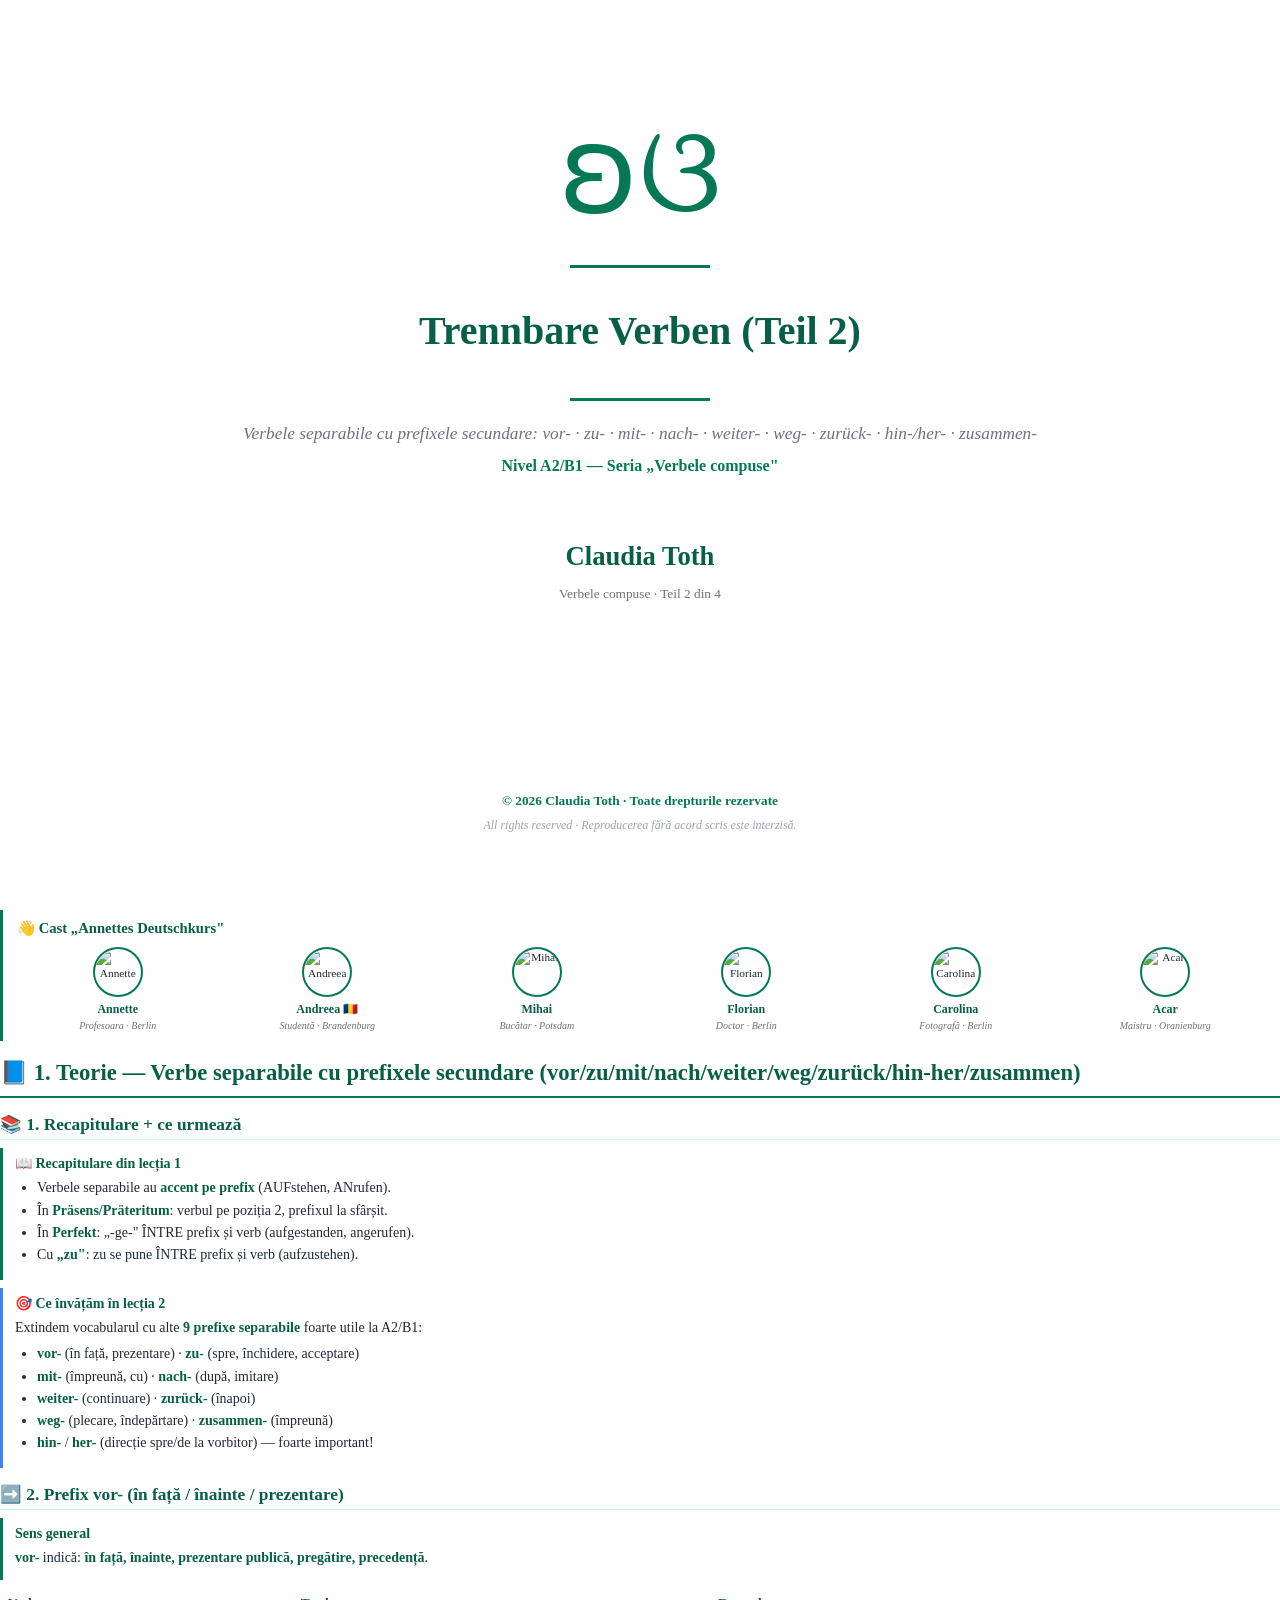
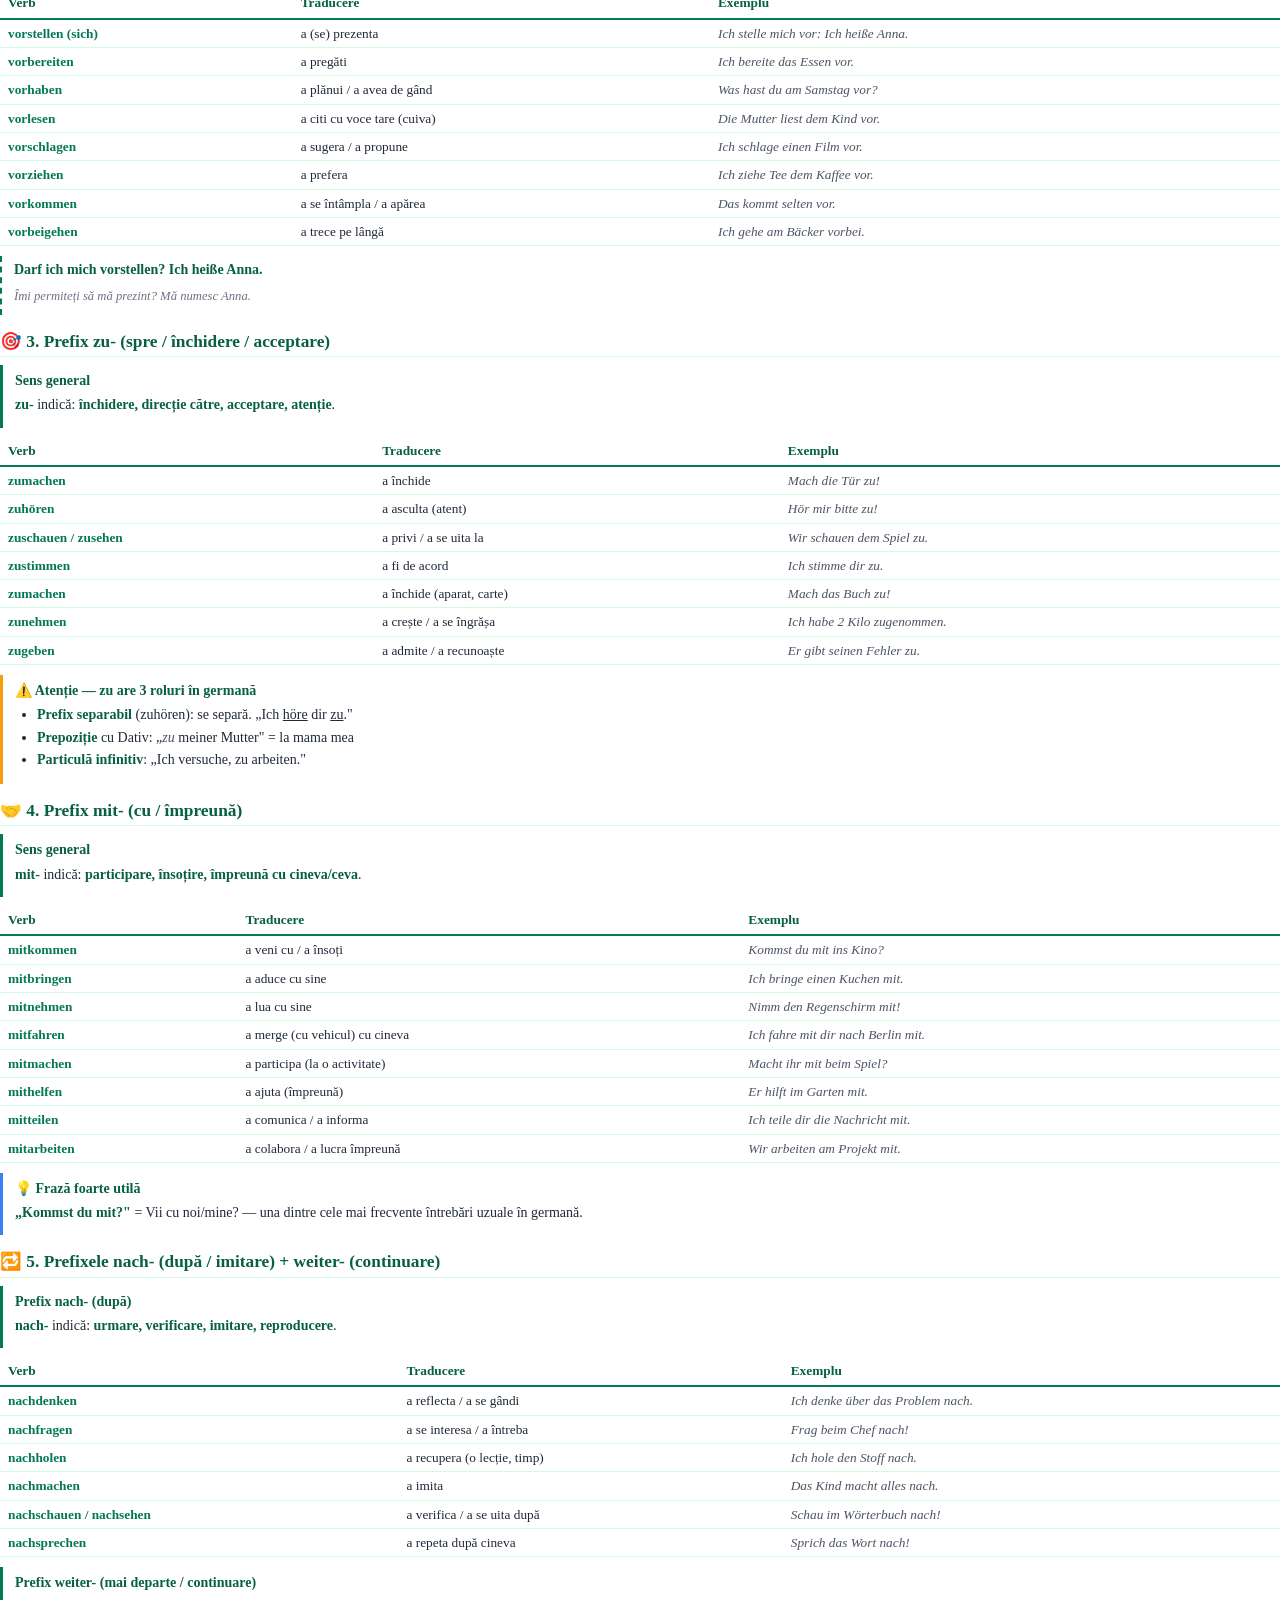
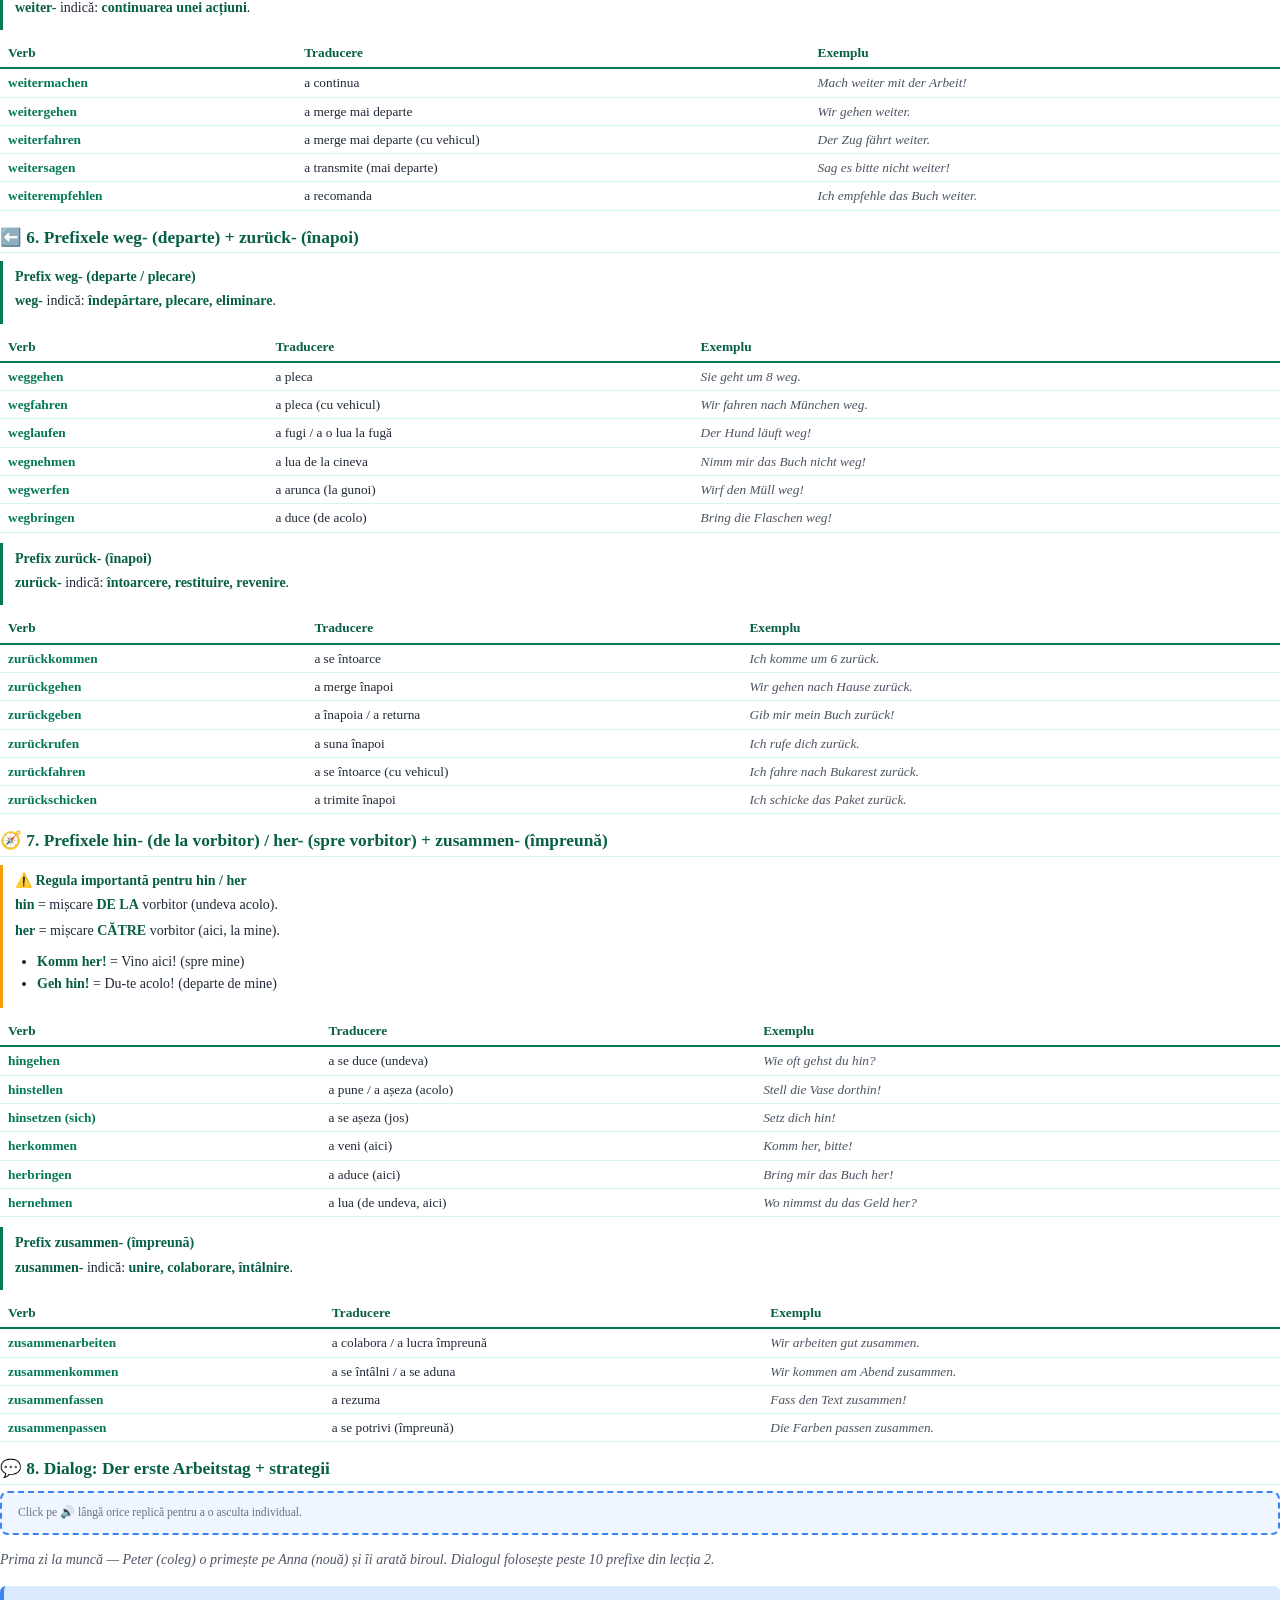
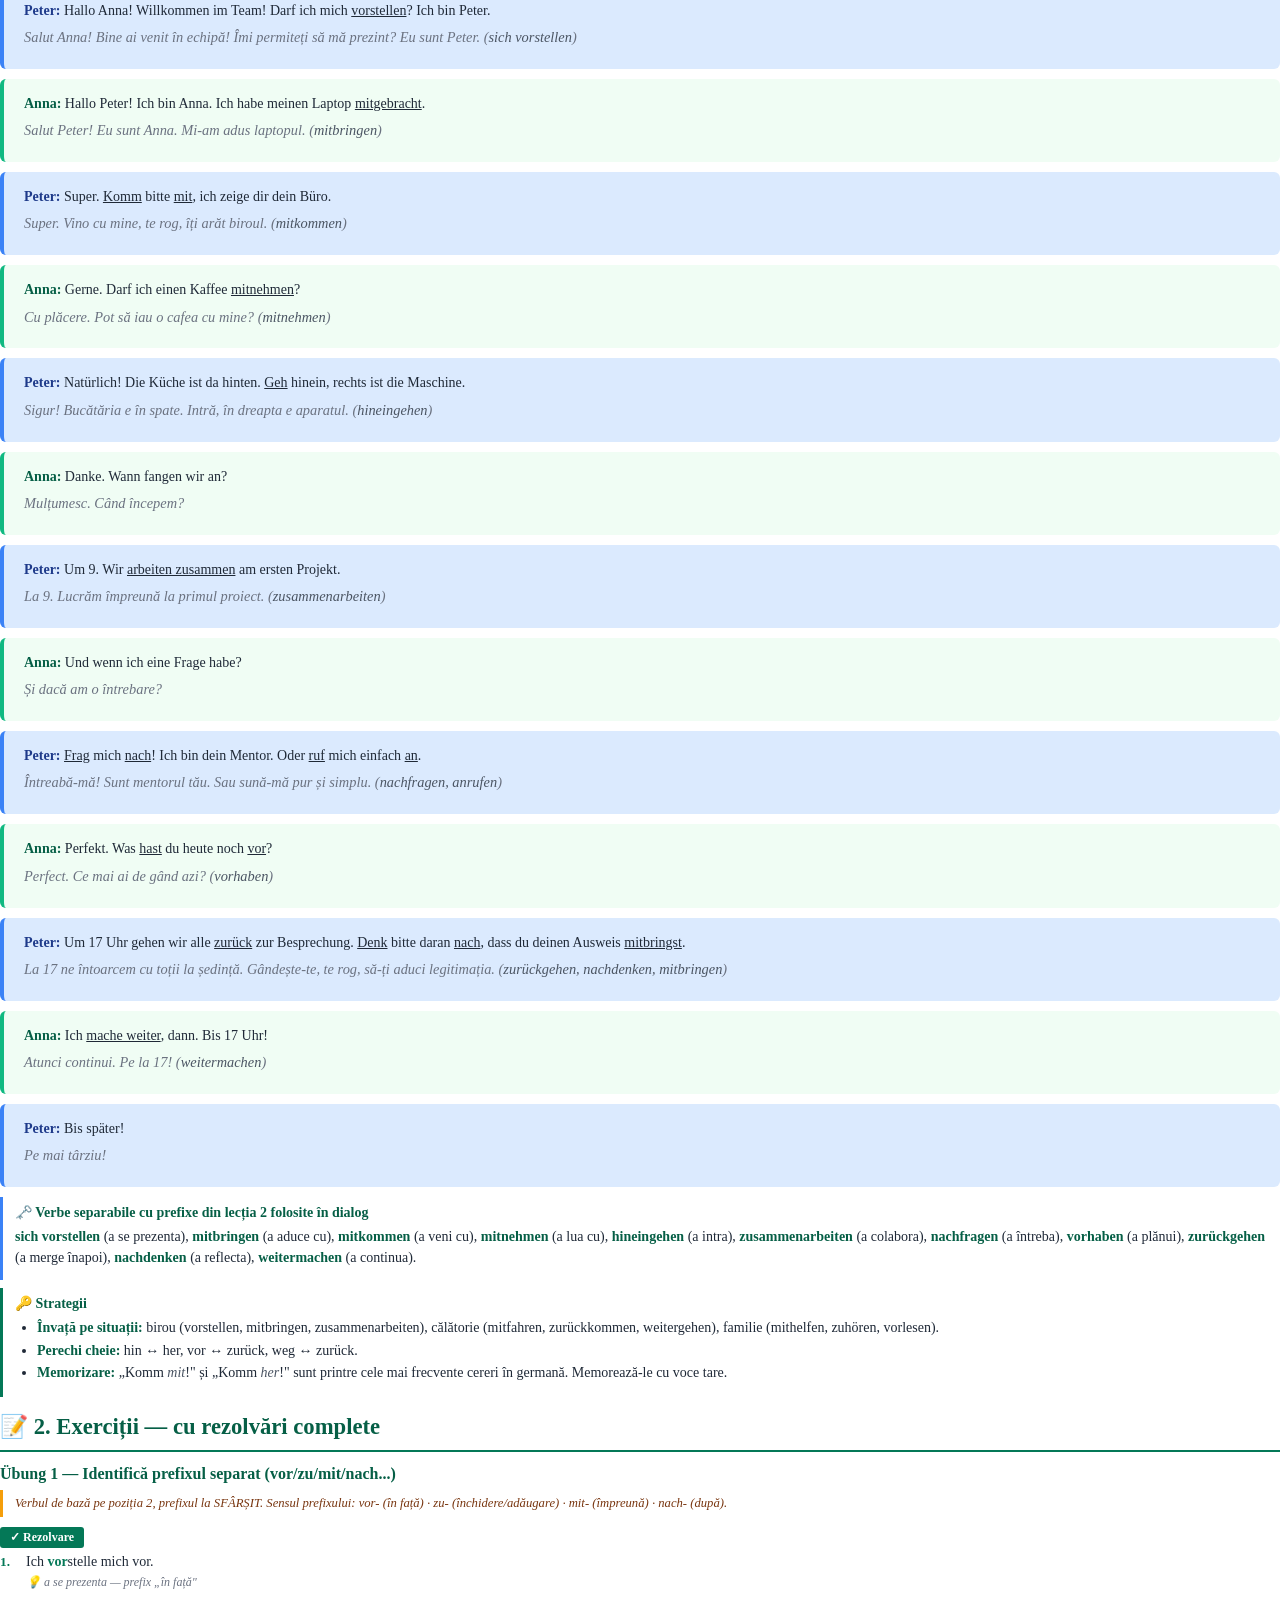
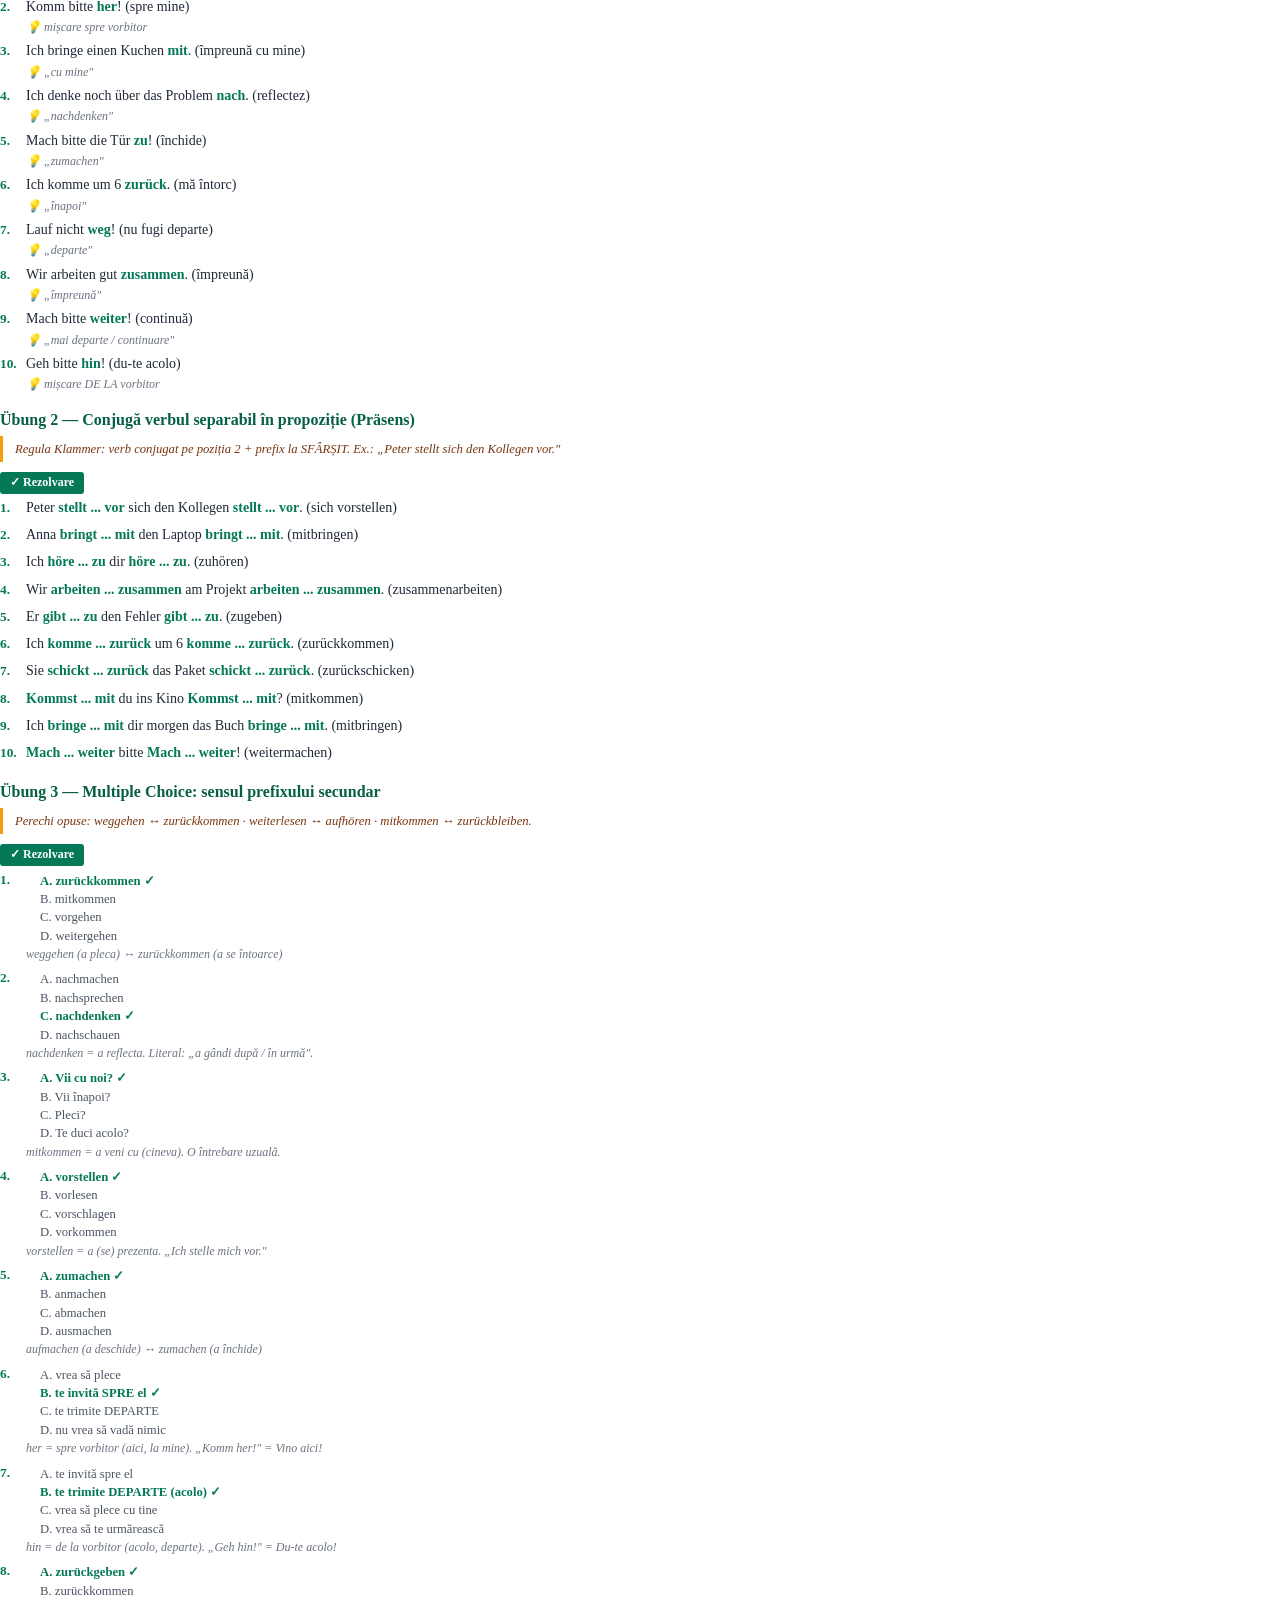
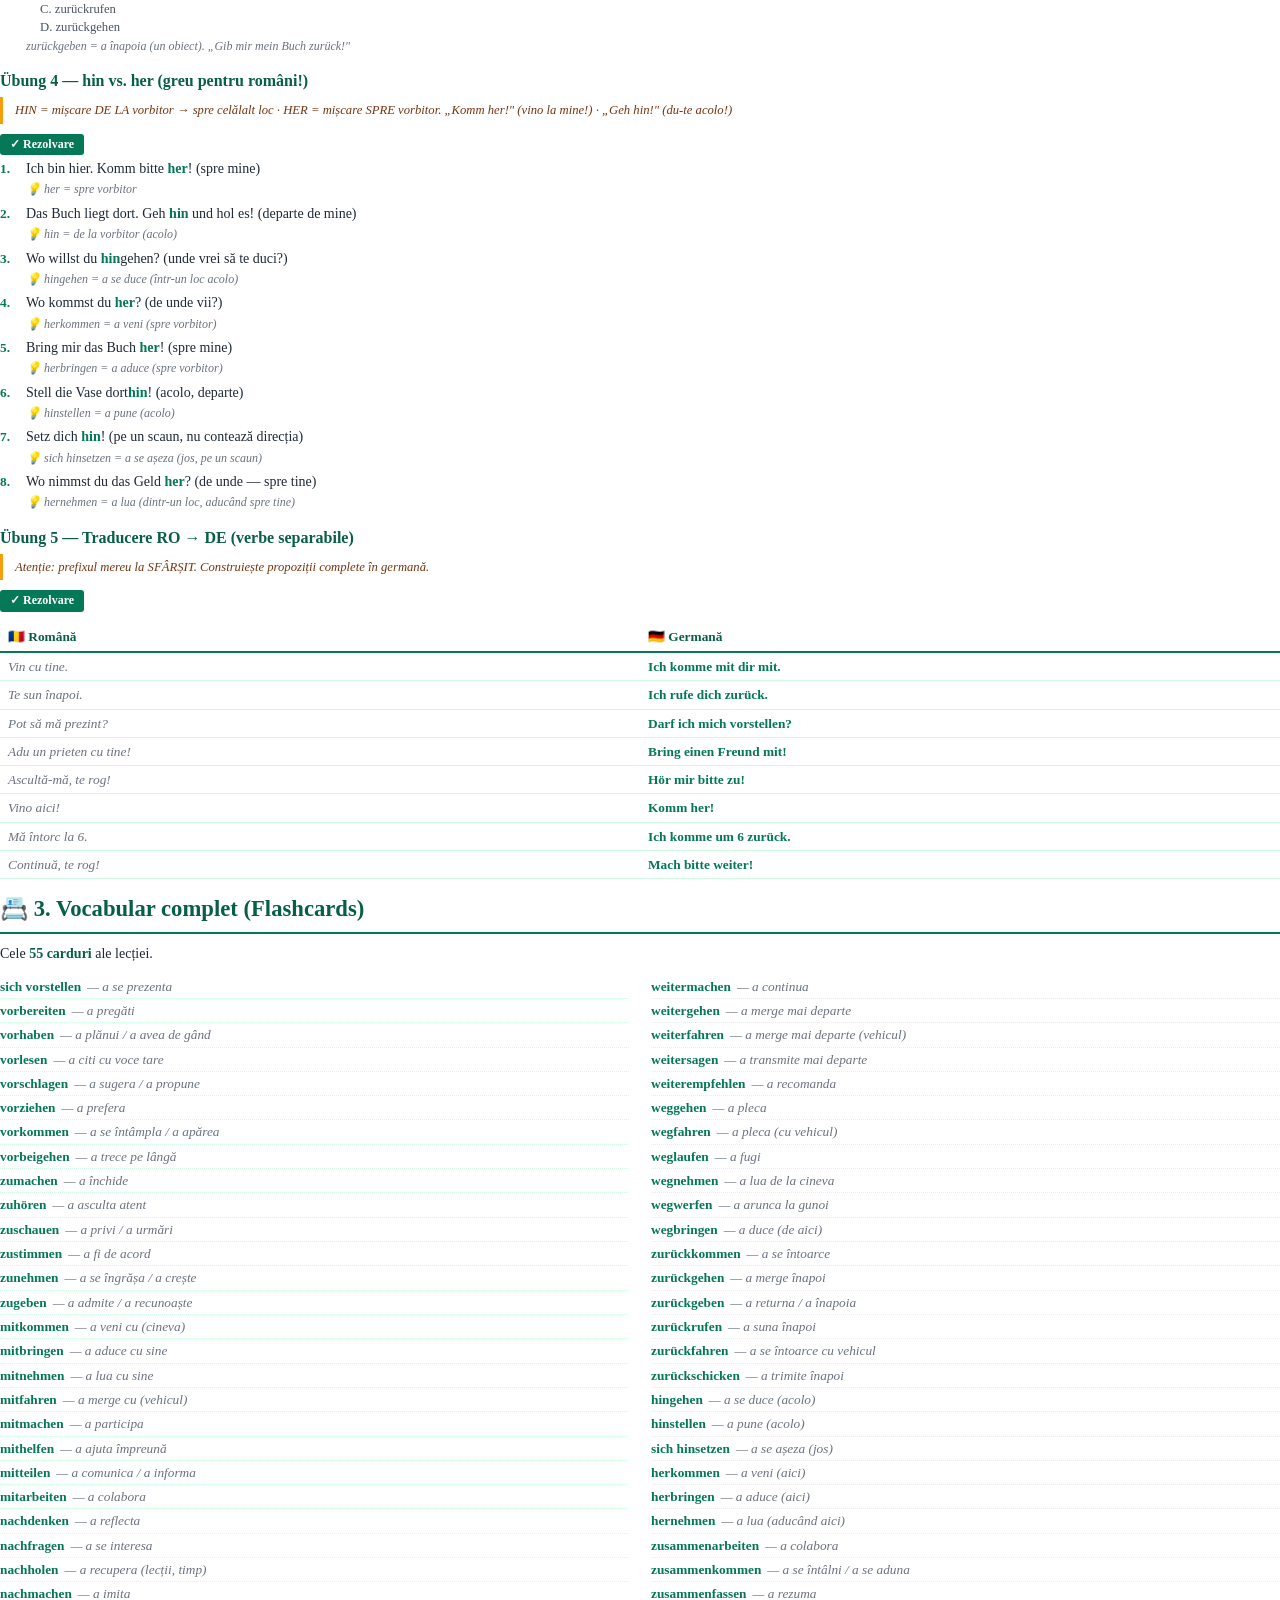
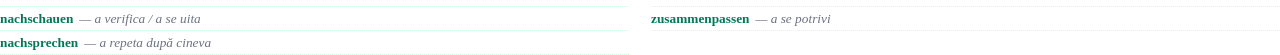
==== pdf.html @ cc24423f "PDF brandat: trennbare-verben-2 (A2/B1 — vor/zu/mit/nach/weiter/weg/zurück/hin-her/zusammen). 13 pag" ====
<!DOCTYPE html>
<html lang="ro">
<head>
    <meta charset="UTF-8">
    <meta name="robots" content="noindex, nofollow">
    <title>Trennbare Verben (Teil 2) · Claudia Toth · A2/B1 · Teil 2</title>
    <style>
        @page { size: A4; margin: 22mm 18mm 22mm 18mm;
            @bottom-center { content: "ʚଓ Claudia Toth · Trennbare Verben (Teil 2) · Verbele compuse · Teil 2 din 4 · © 2026 — Toate drepturile rezervate · pag. " counter(page) " / " counter(pages); font-size: 8.5pt; color: #047857; font-family: 'Georgia', 'Times New Roman', serif; }
        }
        @page :first { margin: 0; @bottom-center { content: ""; } }
        * { box-sizing: border-box; margin: 0; padding: 0; }
        body { font-family: 'Georgia', 'Times New Roman', serif; color: #1f2937; line-height: 1.45; font-size: 10.5pt; -webkit-print-color-adjust: exact; print-color-adjust: exact; }
        .cover { width: 100%; min-height: 100vh; padding: 80px 60px 60px; text-align: center; display: flex; flex-direction: column; align-items: center; justify-content: flex-start; page-break-after: always; }
        .cover-symbol { font-size: 90pt; color: #047857; line-height: 1; margin: 30px 0 15px; font-family: 'Segoe UI Emoji', 'Segoe UI', sans-serif; }
        .cover-divider { width: 140px; height: 3px; background: #047857; margin: 20px 0; border: none; }
        .cover-title { font-size: 30pt; color: #065f46; font-weight: bold; margin: 14px 0 18px; font-family: 'Georgia', serif; }
        .cover-subtitle { font-size: 13pt; color: #6b7280; font-style: italic; margin-bottom: 8px; }
        .cover-level { font-size: 12pt; color: #047857; font-weight: bold; margin-bottom: 60px; }
        .cover-author { font-size: 20pt; color: #065f46; font-weight: bold; margin-bottom: 8px; }
        .cover-series { font-size: 10pt; color: #6b7280; margin-bottom: 80px; }
        .cover-copyright { margin-top: auto; font-size: 10pt; color: #047857; font-weight: 600; }
        .cover-notice { font-size: 9pt; color: #9ca3af; font-style: italic; margin-top: 6px; }
        .content { padding: 0; }
        h1.chapter { color: #065f46; padding: 0 0 6px 0; font-size: 17pt; margin: 14px 0 10px; border-bottom: 2px solid #047857; font-family: 'Georgia', serif; page-break-after: avoid; }
        h2.sub-chapter { color: #065f46; font-size: 13pt; margin: 14px 0 6px; padding-bottom: 2px; border-bottom: 1px solid #d1fae5; font-family: 'Georgia', serif; page-break-after: avoid; }
        p { margin-bottom: 6px; }
        strong { color: #065f46; }
        em { color: #4b5563; font-style: italic; }
        ul, ol { margin: 4px 0 8px 22px; }
        li { margin-bottom: 2px; }
        .theory-box { background: transparent; border-left: 3px solid #047857; padding: 6px 12px; margin: 8px 0; page-break-inside: avoid; }
        .theory-box h4 { color: #065f46; font-size: 10.5pt; margin-bottom: 4px; }
        .info-box { border-left-color: #3b82f6; }
        .warn-box { border-left-color: #f59e0b; }
        .example-box { border-left: 2px dashed #047857; padding: 4px 12px; margin: 4px 0; page-break-inside: avoid; }
        .example-box .de { color: #065f46; font-weight: 600; }
        .example-box .ro { color: #6b7280; font-style: italic; font-size: 9.5pt; margin-top: 1px; }
        table { width: 100%; border-collapse: collapse; margin: 6px 0 10px; font-size: 10pt; page-break-inside: avoid; }
        table thead { background: transparent; }
        table th { padding: 5px 8px; text-align: left; font-weight: bold; color: #065f46; border-bottom: 2px solid #047857; }
        table td { padding: 4px 8px; border-bottom: 1px solid #d1fae5; vertical-align: top; }
        td.verb { color: #047857; font-weight: bold; }
        td.ro-text { color: #6b7280; font-style: italic; }
        .ro-translation { display: block; color: #6b7280; font-style: italic; font-size: 9pt; margin-top: 1px; }
        .andreea-note { border-left: 3px solid #f59e0b; padding: 6px 12px; margin: 8px 0; page-break-inside: avoid; font-style: italic; color: #78350f; display: flex; gap: 10px; align-items: flex-start; }
        .andreea-note .speaker { font-weight: bold; font-style: normal; color: #065f46; margin-bottom: 2px; }
        .andreea-note-avatar { width: 32px; height: 32px; border-radius: 50%; object-fit: cover; flex-shrink: 0; border: 1.5px solid #f59e0b; }
        .andreea-note-content { display: block; flex: 1; }
        .dialog-avatar { width: 28px; height: 28px; border-radius: 50%; object-fit: cover; border: 1.5px solid #047857; vertical-align: middle; margin-right: 6px; }
        .cast-banner { border-left: 3px solid #047857; padding: 8px 14px; margin: 10px 0 16px; page-break-inside: avoid; }
        .cast-banner h4 { color: #065f46; font-size: 11pt; margin-bottom: 8px; }
        .cast-grid { display: grid; grid-template-columns: repeat(6, 1fr); gap: 8px; }
        .cast-card { text-align: center; font-size: 8.5pt; page-break-inside: avoid; }
        .cast-card img { width: 50px; height: 50px; border-radius: 50%; object-fit: cover; display: block; margin: 0 auto 4px; border: 2px solid #047857; }
        .cast-card .name { color: #065f46; font-weight: bold; font-size: 9pt; display: block; }
        .cast-card .detail { color: #6b7280; font-style: italic; font-size: 7.5pt; display: block; }
        .ex-block { margin-bottom: 14px; page-break-inside: avoid; }
        .ex-block h3 { color: #065f46; font-size: 12pt; margin-bottom: 5px; }
        .ex-block .instruction { border-left: 3px solid #f59e0b; padding: 4px 12px; margin-bottom: 6px; font-size: 9.5pt; color: #78350f; font-style: italic; }
        .rezolvare-banner { display: inline-block; background: #047857; color: white; padding: 2px 10px; border-radius: 3px; font-size: 9pt; font-weight: bold; margin: 4px 0; -webkit-print-color-adjust: exact; print-color-adjust: exact; }
        .ex-item { display: flex; gap: 8px; margin-bottom: 5px; align-items: flex-start; }
        .ex-num { color: #047857; font-weight: bold; font-size: 10pt; flex-shrink: 0; min-width: 18px; }
        .ex-num::after { content: "."; }
        .ex-body { flex: 1; }
        .ex-q { margin-bottom: 2px; }
        .ex-a { color: #047857; font-weight: bold; font-size: 10pt; margin-top: 2px; }
        .ex-a::before { content: "✓ Rezolvare: "; color: #065f46; }
        .ex-explanation { color: #6b7280; font-size: 9pt; font-style: italic; margin-top: 1px; }
        .options { margin-left: 14px; color: #4b5563; font-size: 9.5pt; }
        .options .right { color: #047857; font-weight: bold; }
        .flashcards-grid { columns: 2; column-gap: 22px; margin-top: 8px; }
        .fc-row { break-inside: avoid; padding: 2px 0; border-bottom: 1px dotted #d1fae5; font-size: 10pt; }
        .fc-row .de { color: #047857; font-weight: bold; }
        .fc-row .ro { color: #6b7280; font-style: italic; margin-left: 6px; }
        .verb-card { border-top: 2px solid #047857; padding: 10px 0 8px 0; margin-bottom: 12px; page-break-inside: avoid; }
        .verb-card .vh { display: flex; align-items: baseline; flex-wrap: wrap; gap: 6px; margin-bottom: 6px; }
        .verb-card .vh .name { font-size: 13pt; color: #065f46; font-weight: bold; }
        .verb-card .vh .ro { color: #6b7280; font-style: italic; font-size: 11pt; }
        .verb-card .vh .badge { display: inline-block; padding: 1px 7px; border-radius: 3px; font-size: 8.5pt; color: white; font-weight: bold; -webkit-print-color-adjust: exact; print-color-adjust: exact; }
        .verb-card .vh .badge.strong { background: #dc2626; }
        .verb-card .vh .badge.weak { background: #047857; }
        .verb-card .vh .badge.aux { background: #7c3aed; }
        .verb-card .vh .badge.sein { background: #2563eb; }
        .verb-card .vh .badge.haben { background: #047857; }
        .verb-card h5 { color: #065f46; margin: 6px 0 2px; font-size: 10.5pt; }
        .verb-card .perfekt-box { border-left: 3px solid #047857; padding: 4px 10px; margin-top: 2px; font-size: 10pt; }
        .verb-card .perfekt-box .de { color: #065f46; font-weight: 600; }
        .verb-card .perfekt-box .ro { color: #6b7280; font-style: italic; font-size: 9.5pt; }
        .verb-card .note { font-size: 9.5pt; color: #4b5563; padding: 4px 10px; border-left: 3px solid #f59e0b; margin-top: 6px; font-style: italic; }
        .new-section { page-break-before: always; }
    </style>
</head>
<body>

<div class="cover">
    <div class="cover-symbol">ʚଓ</div>
    <hr class="cover-divider">
    <h1 class="cover-title">Trennbare Verben (Teil 2)</h1>
    <hr class="cover-divider">
    <p class="cover-subtitle">Verbele separabile cu prefixele secundare: vor- · zu- · mit- · nach- · weiter- · weg- · zurück- · hin-/her- · zusammen-</p>
    <p class="cover-level">Nivel A2/B1 — Seria „Verbele compuse"</p>
    <p class="cover-author">Claudia Toth</p>
    <p class="cover-series">Verbele compuse · Teil 2 din 4</p>
    <div class="cover-copyright">© 2026 Claudia Toth · Toate drepturile rezervate</div>
    <p class="cover-notice">All rights reserved · Reproducerea fără acord scris este interzisă.</p>
</div>

<div id="pdf-content"></div>

<script src="theory.js"></script>
<script src="exercises.js"></script>
<script src="flashcards.js"></script>
<script src="pdf-builder.js"></script>

</body>
</html>
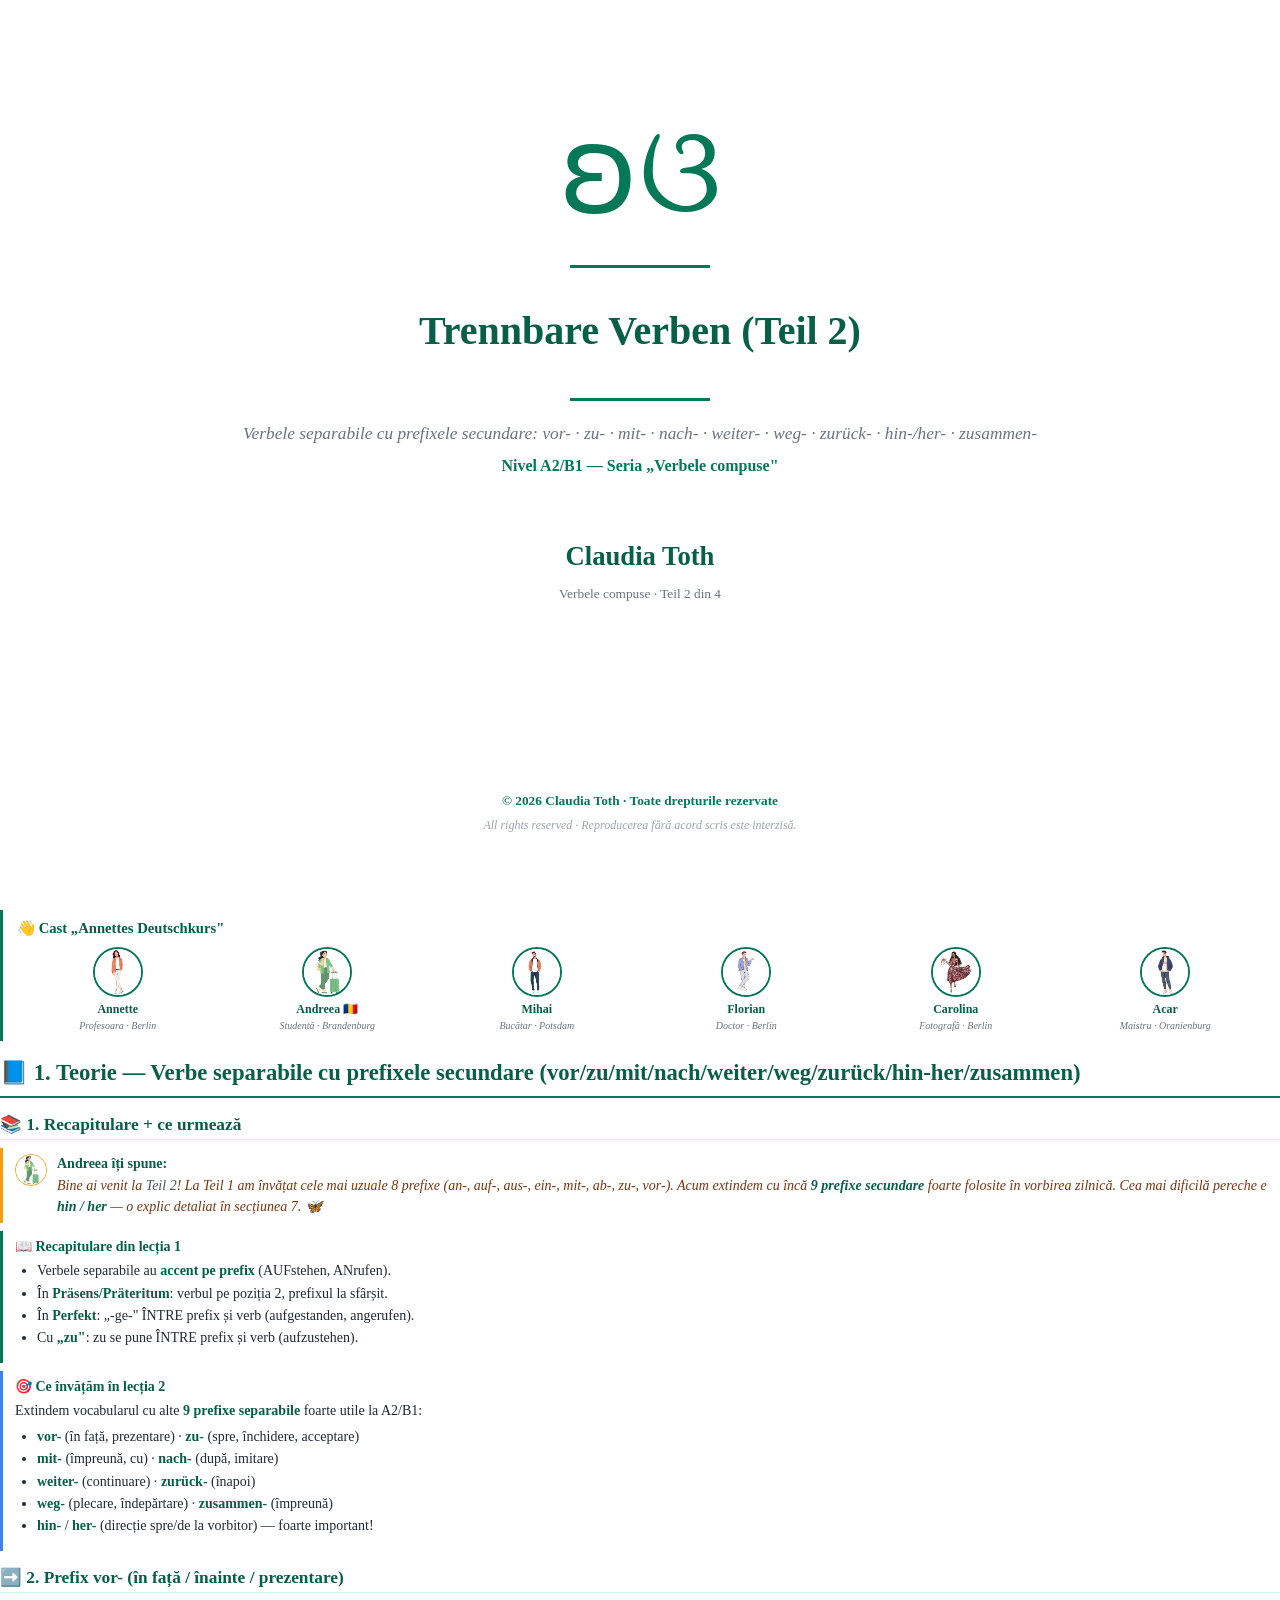
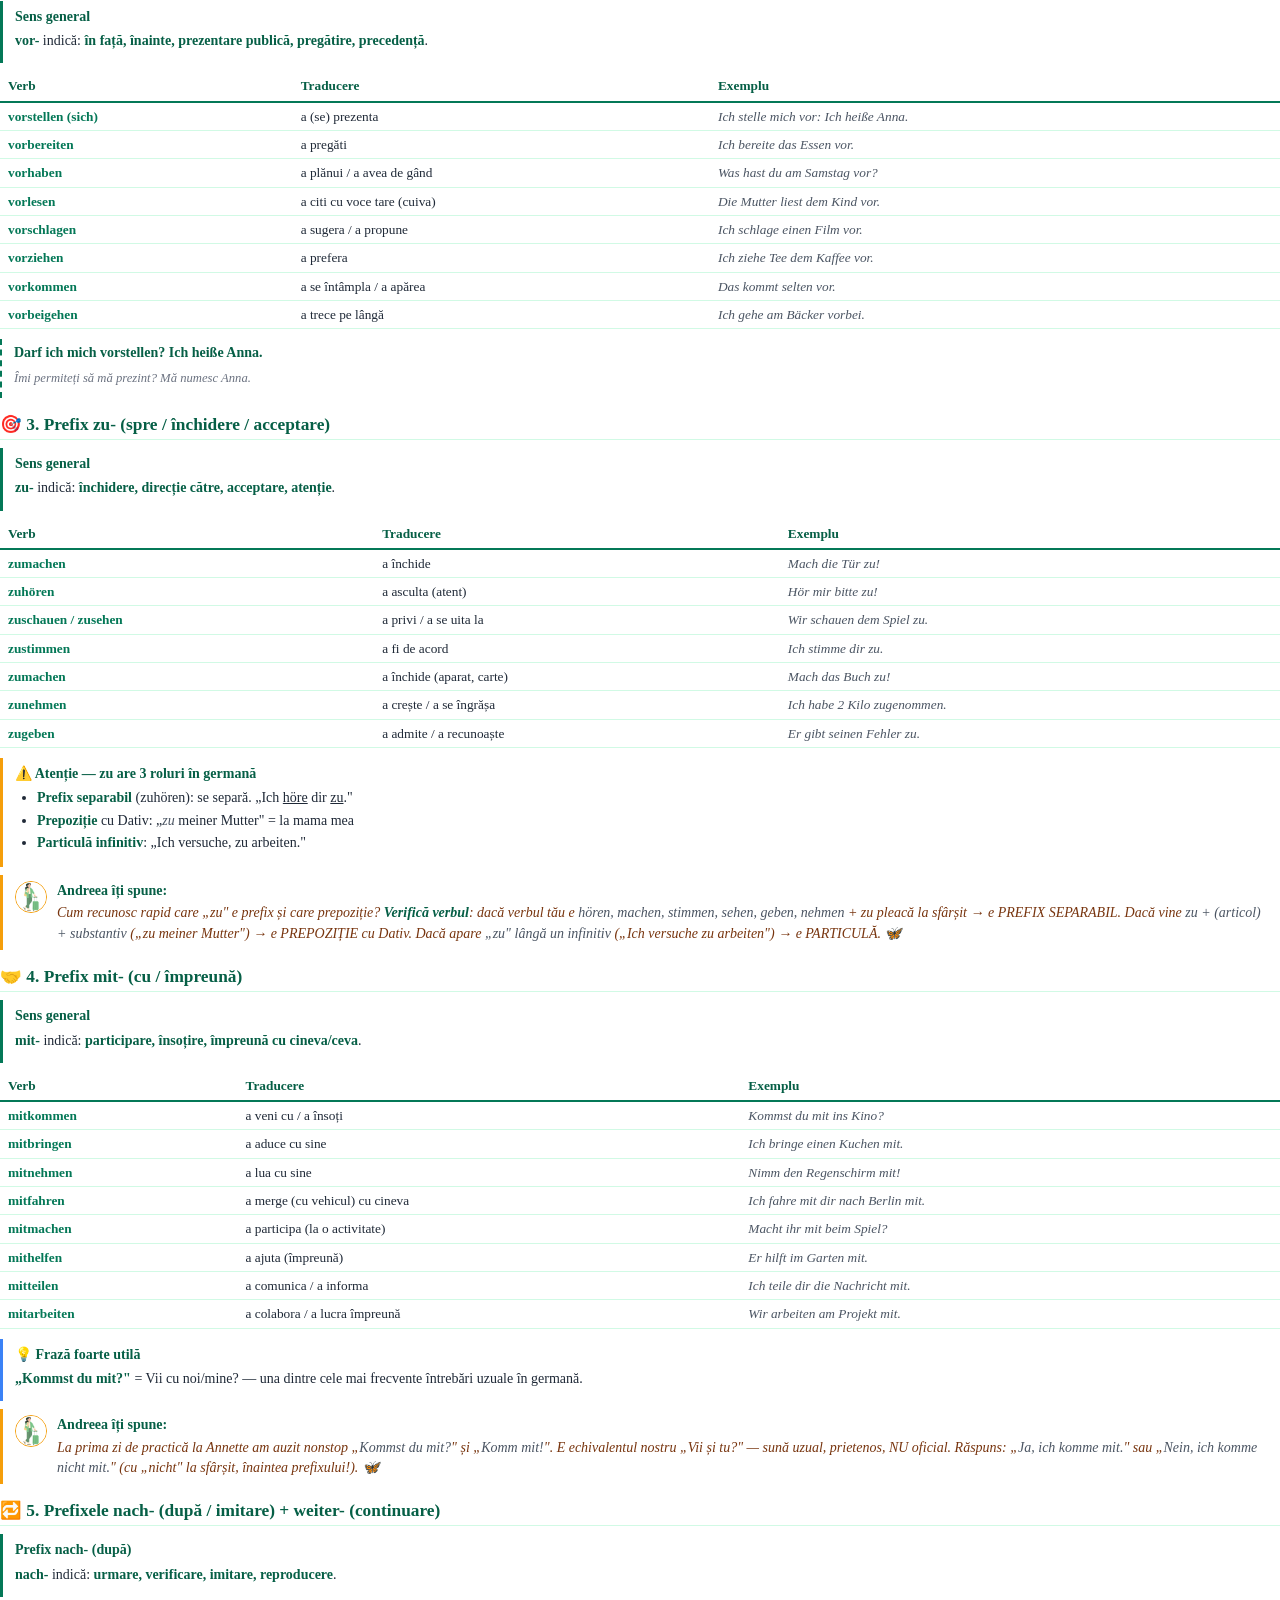
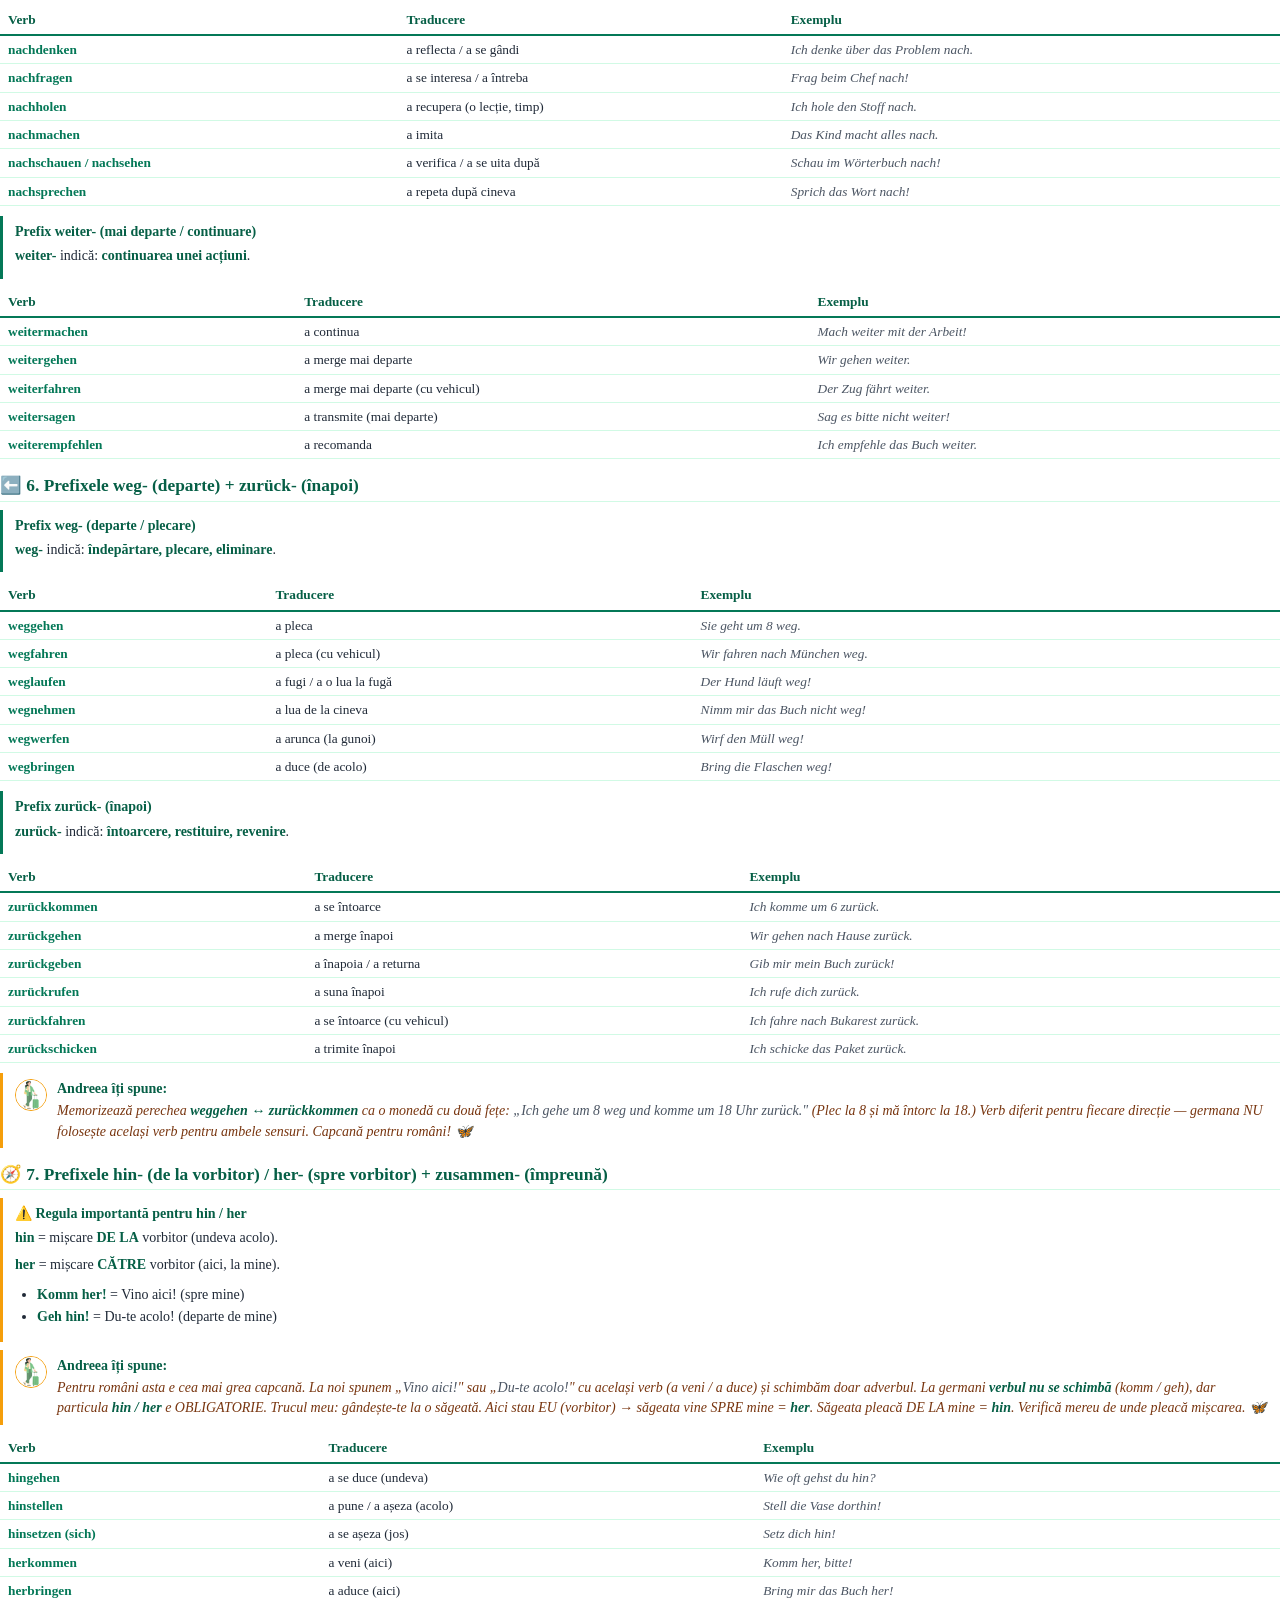
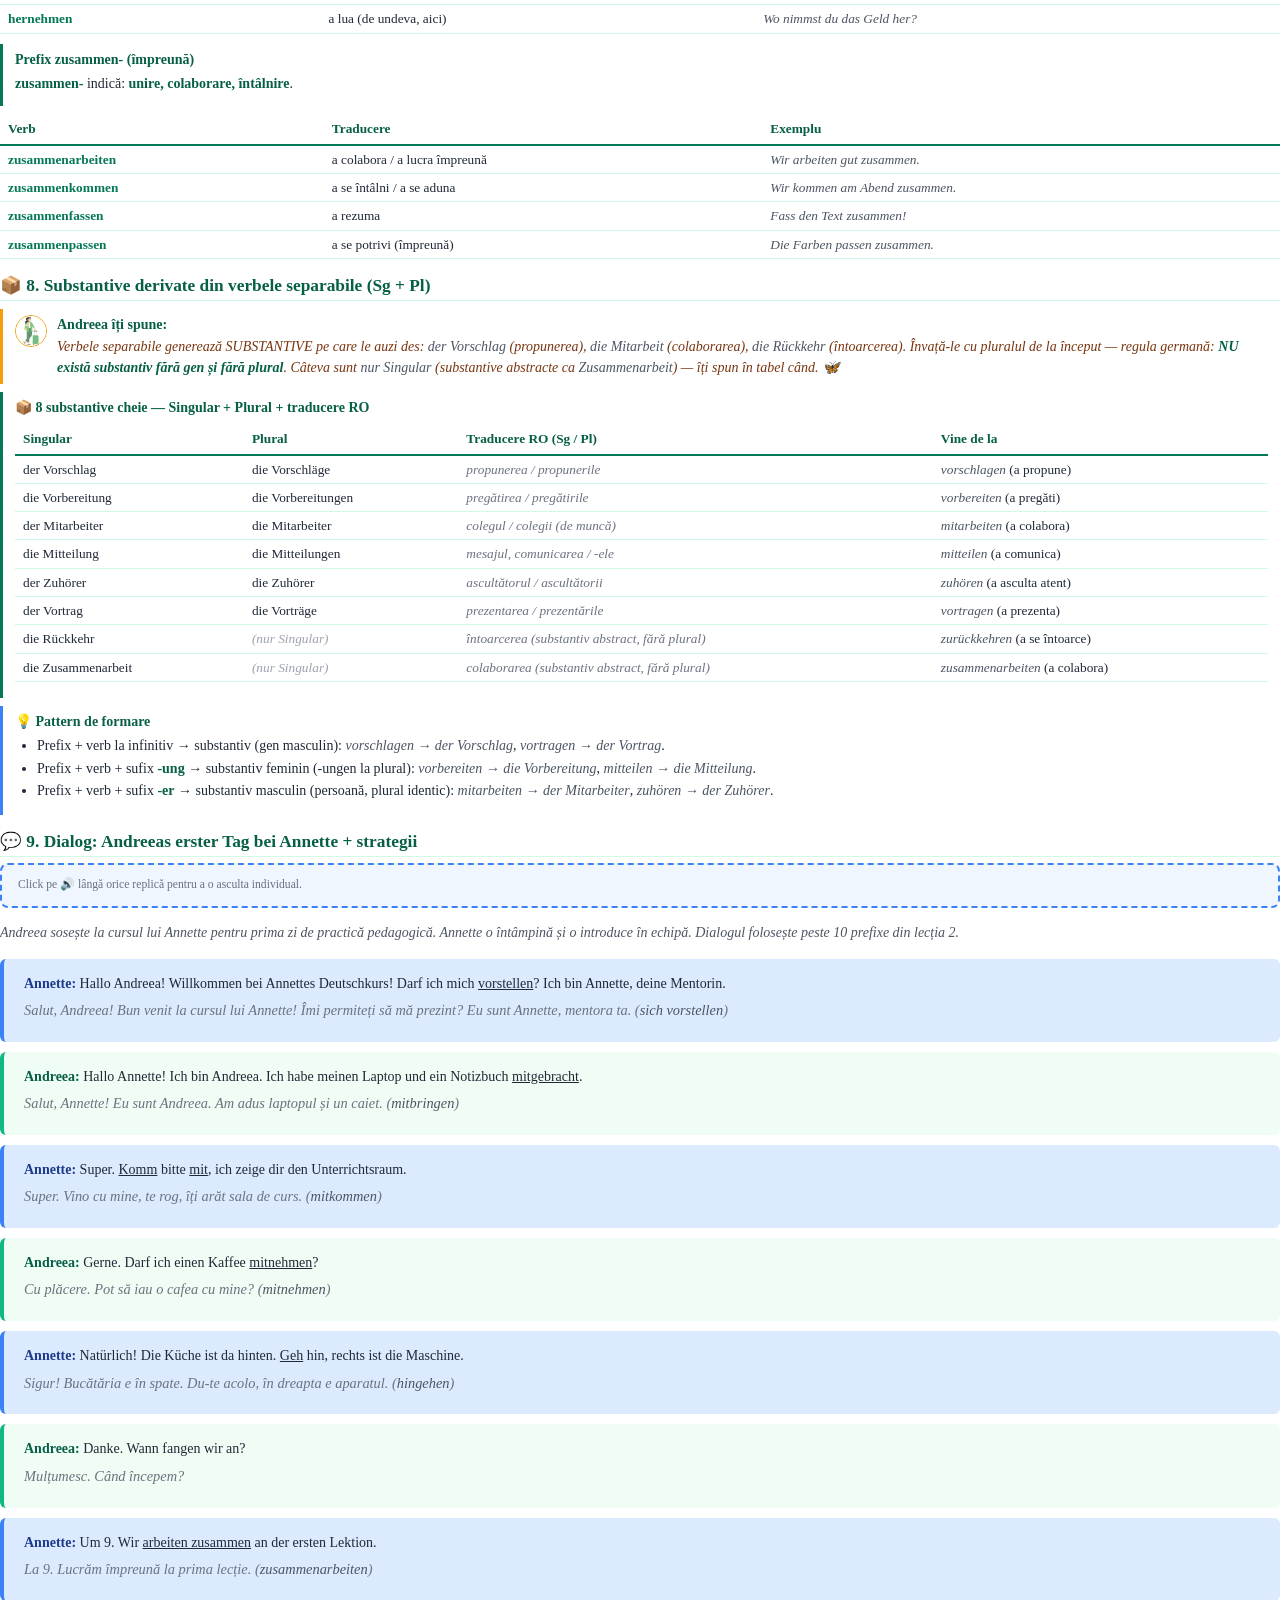
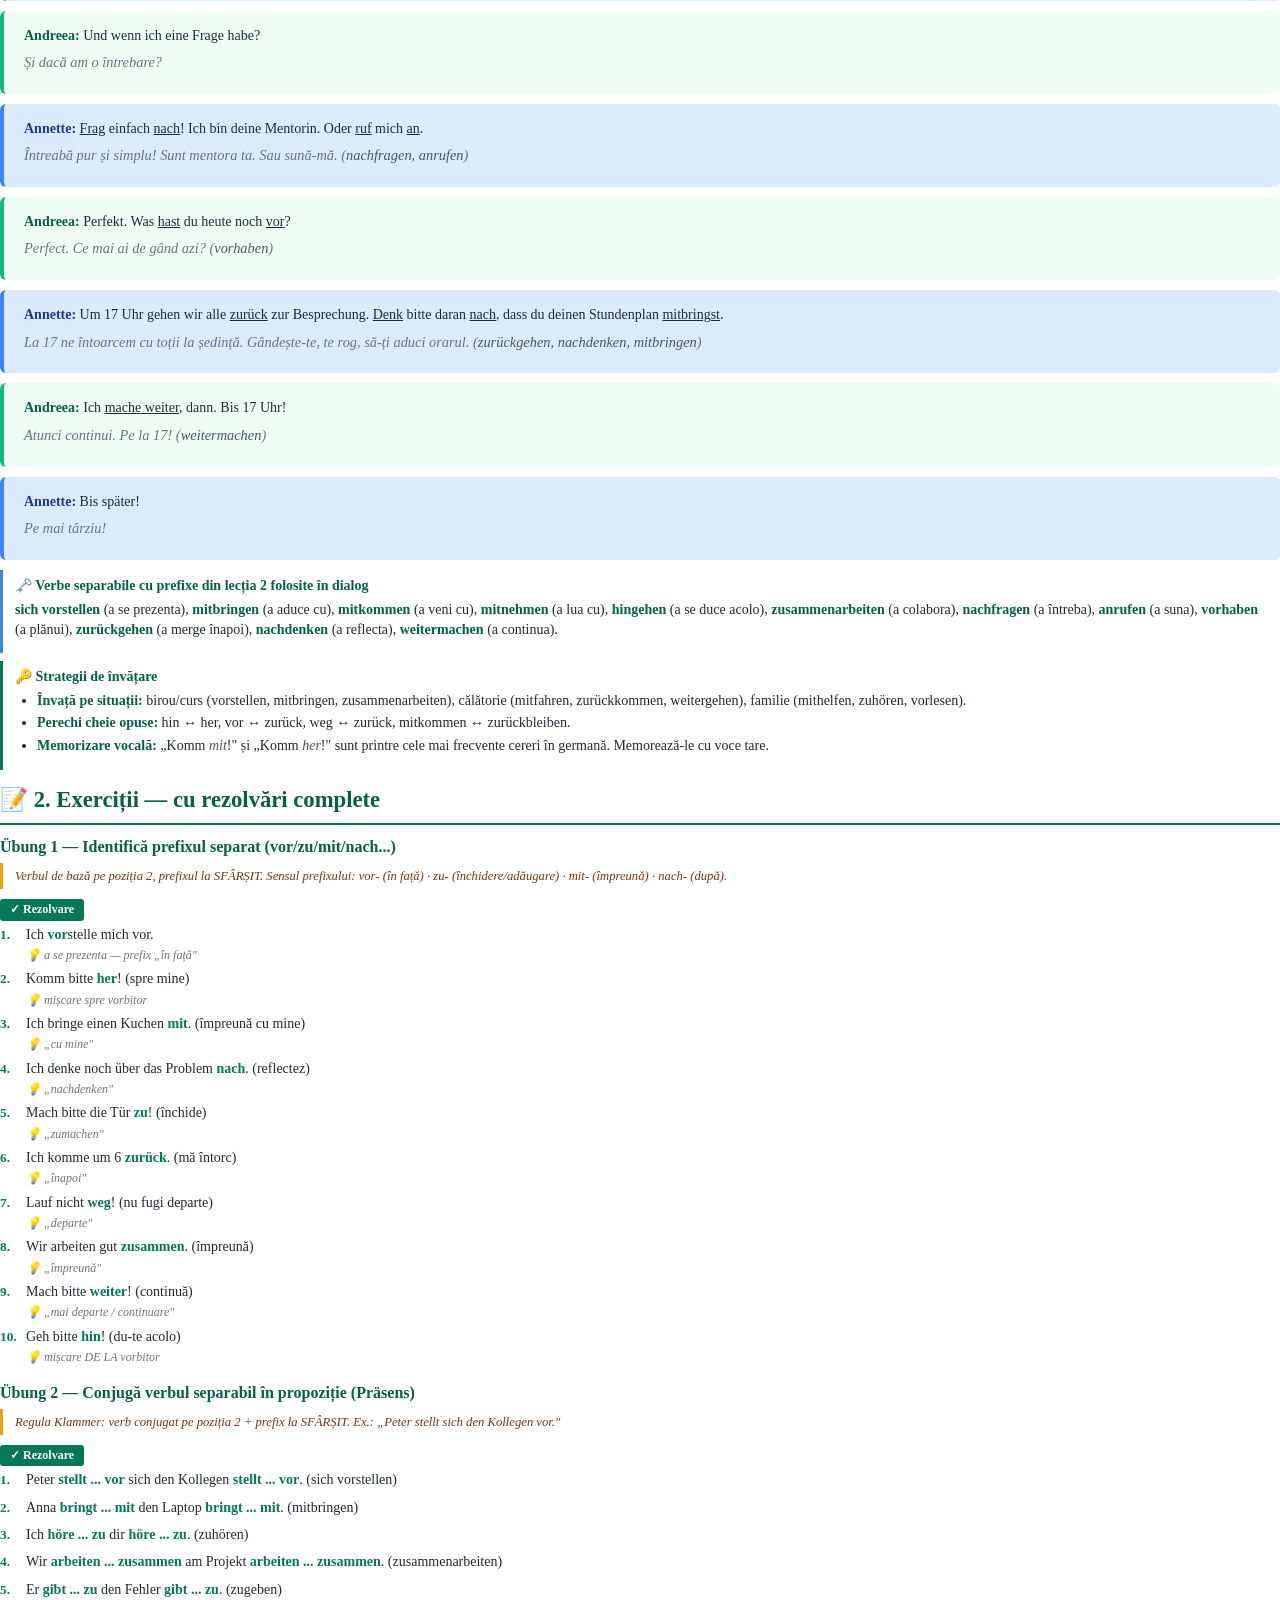
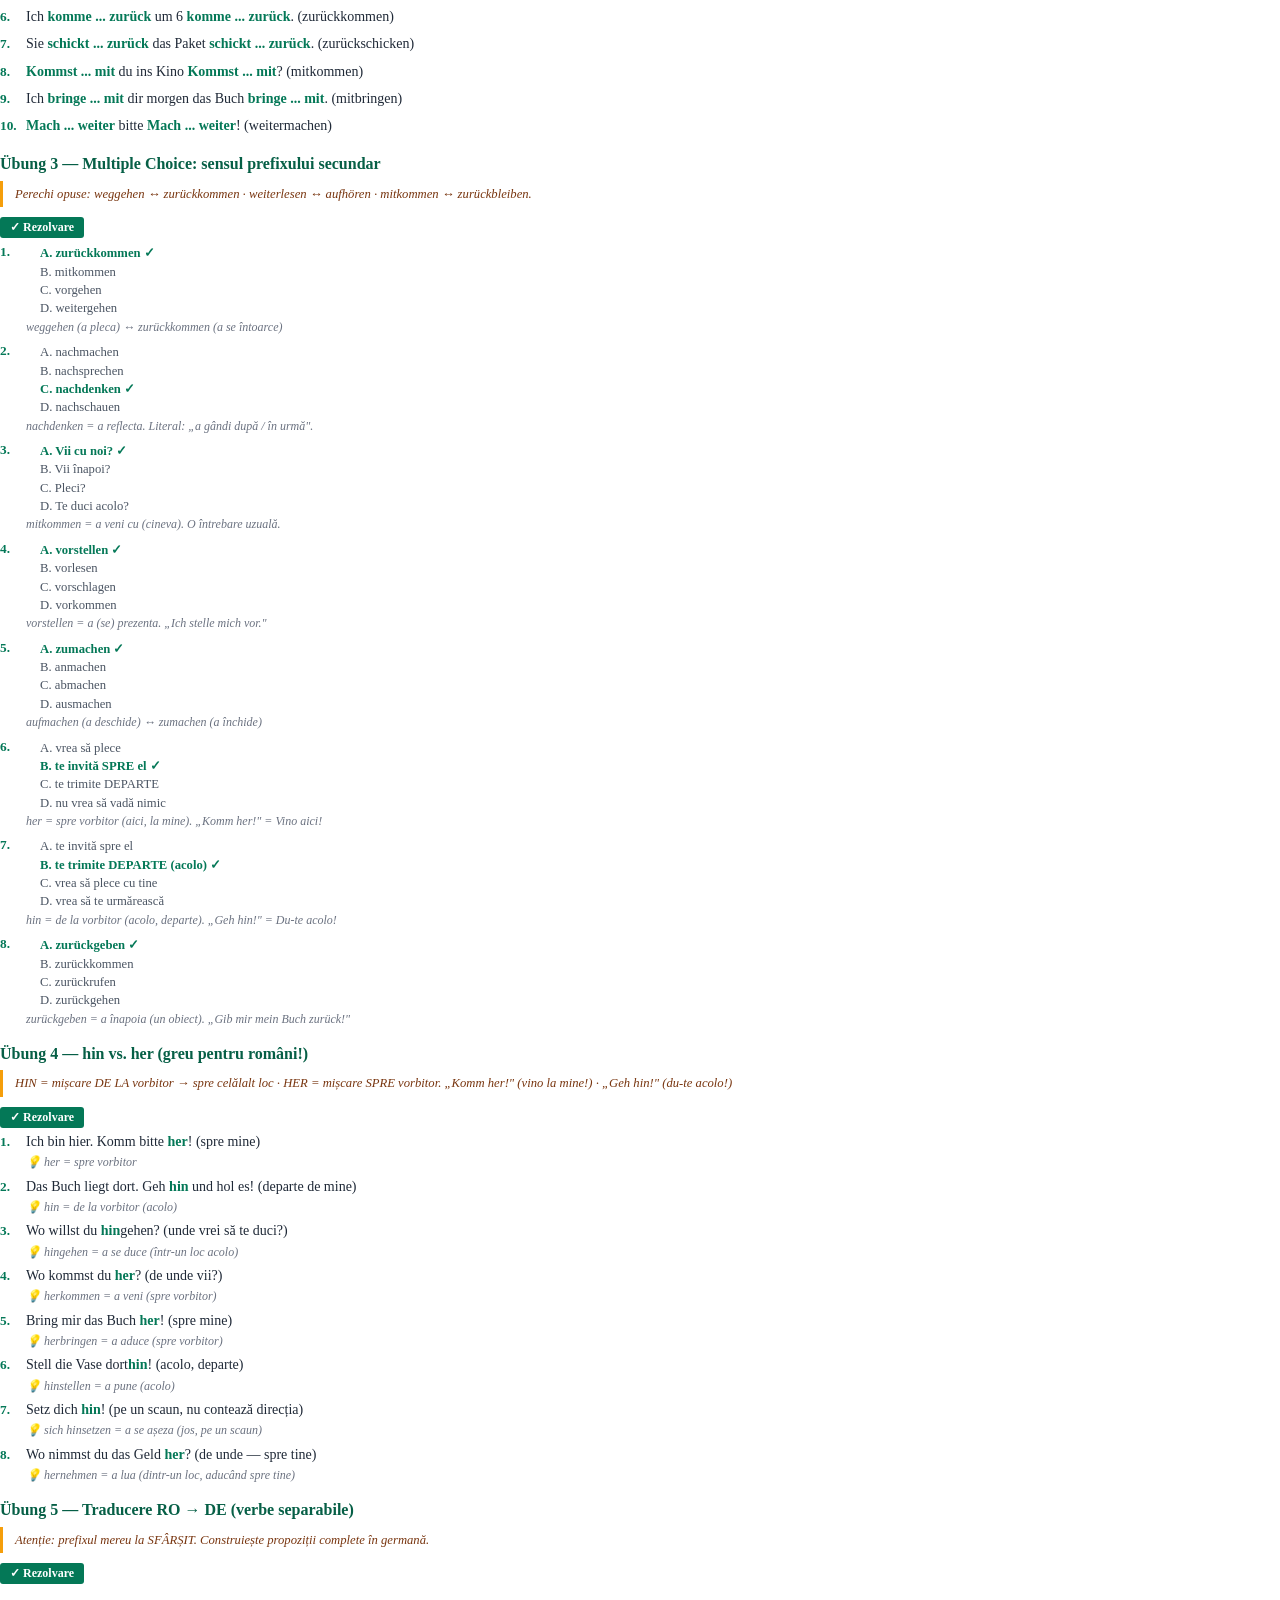
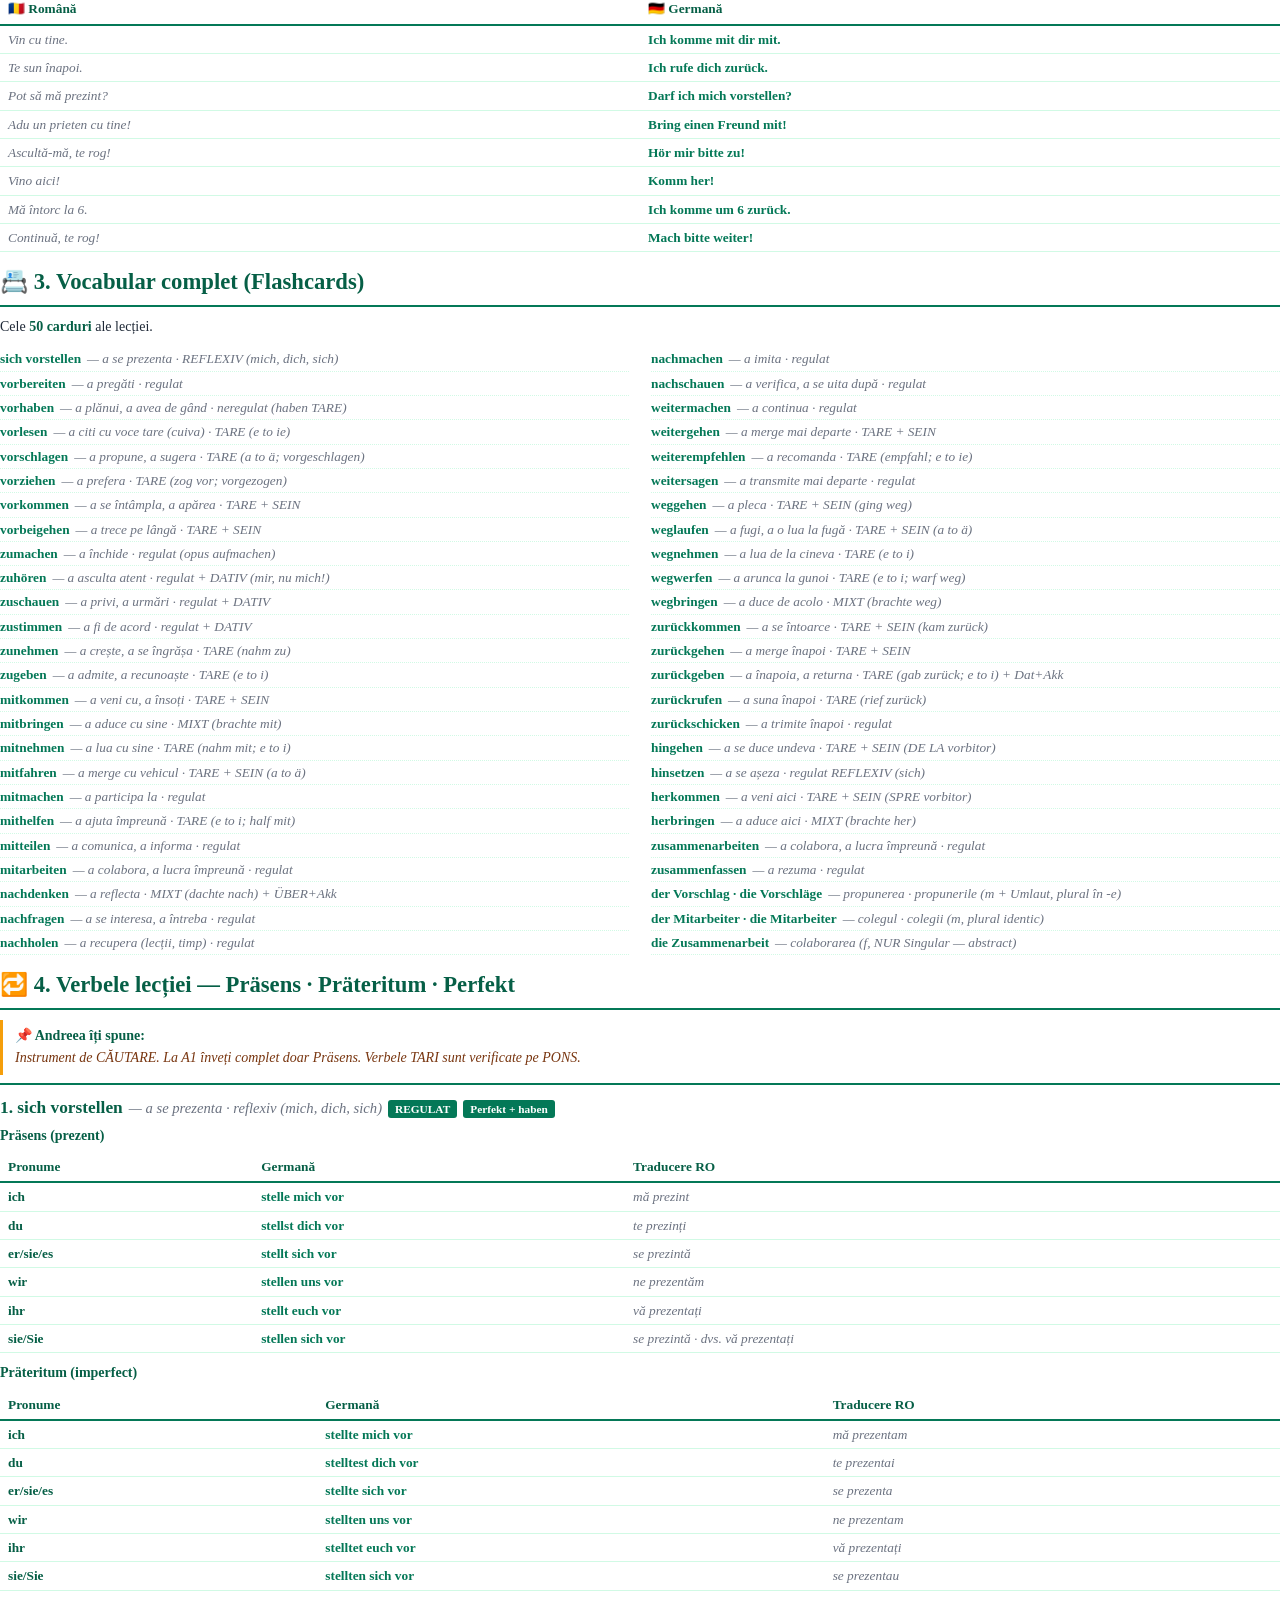
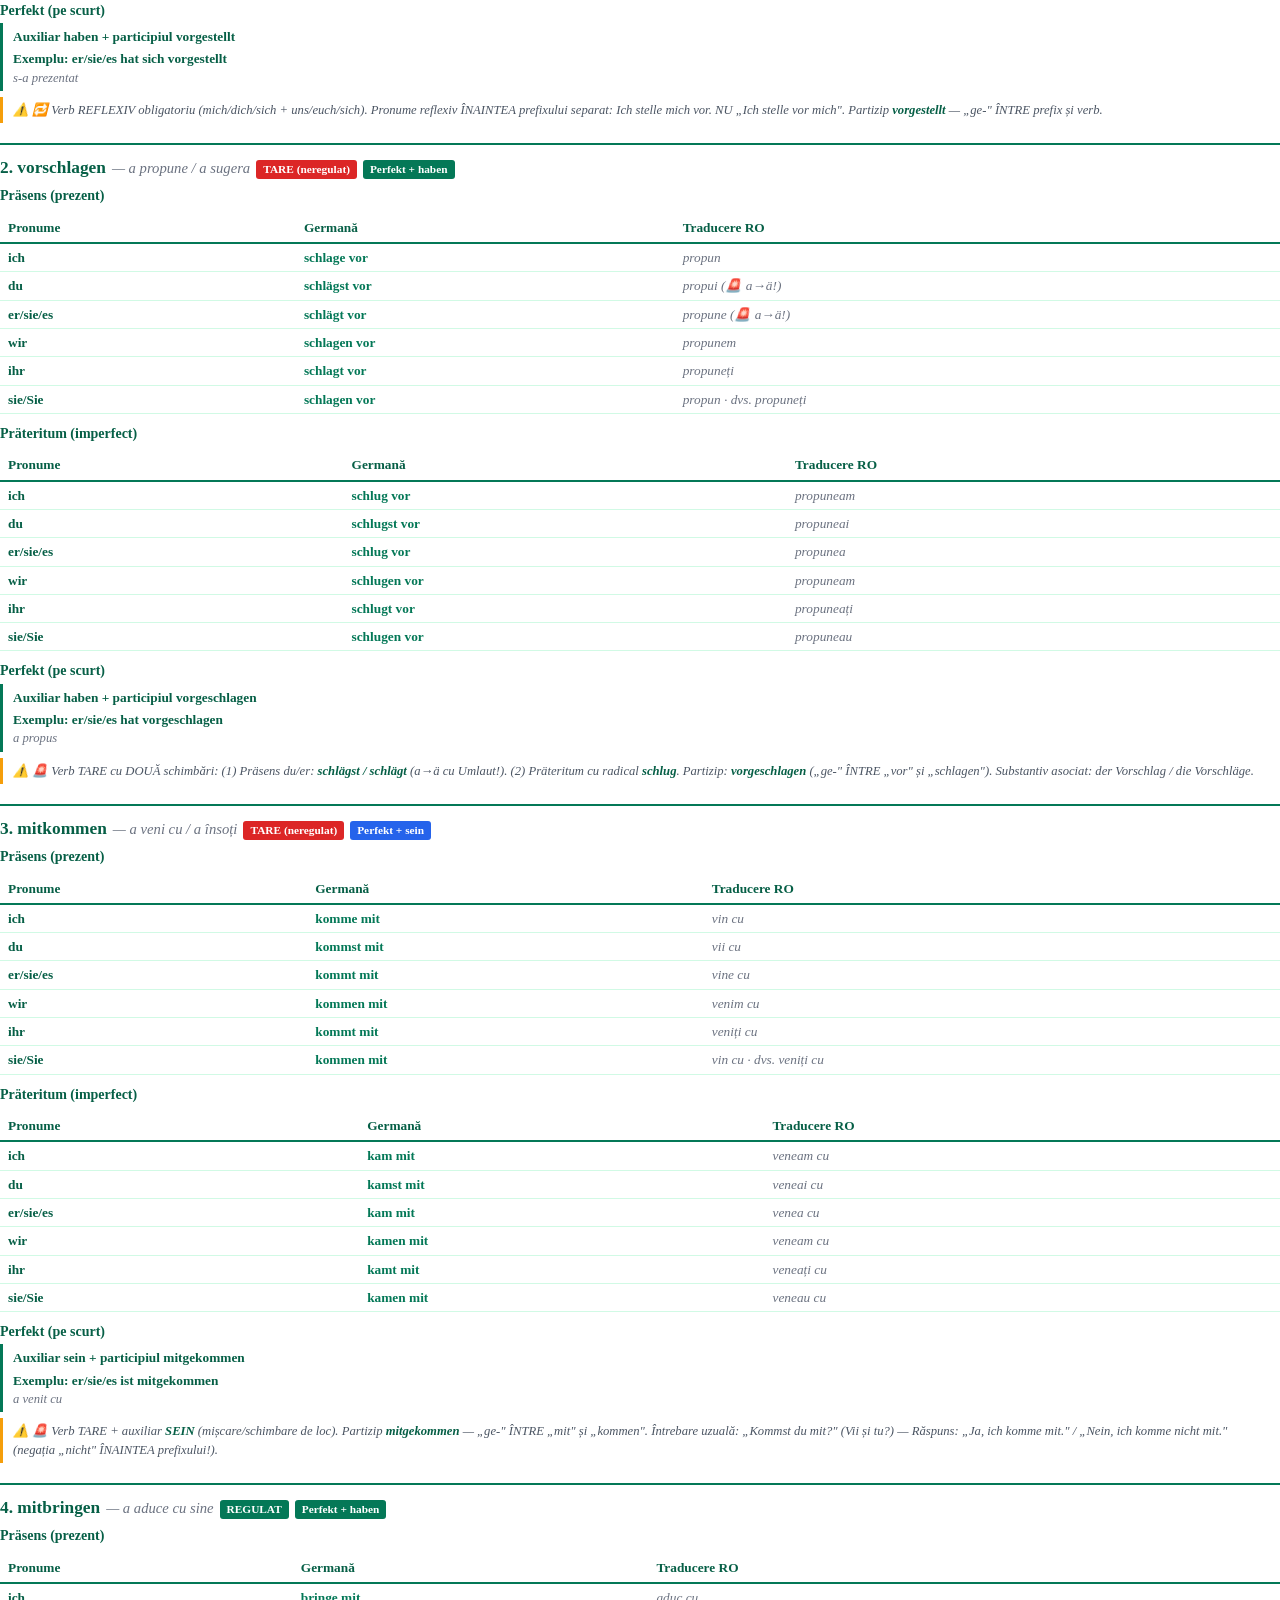
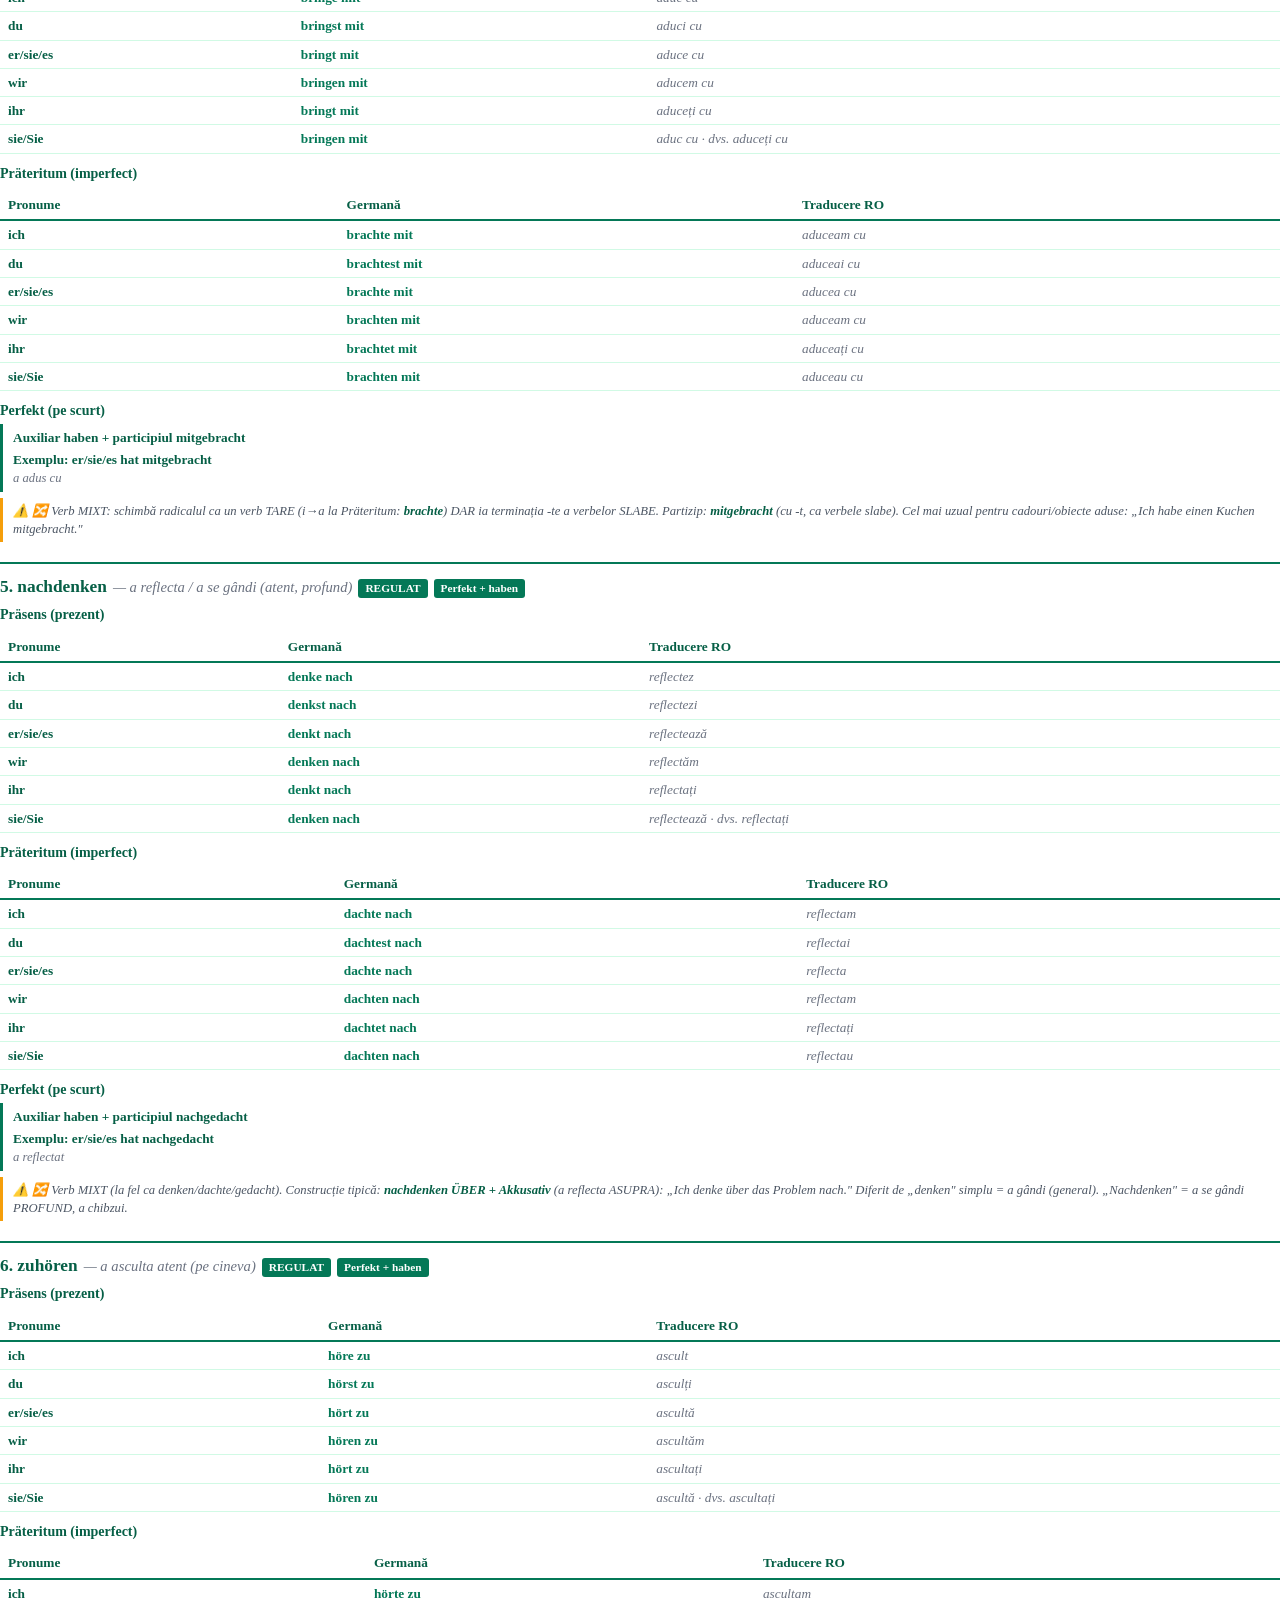
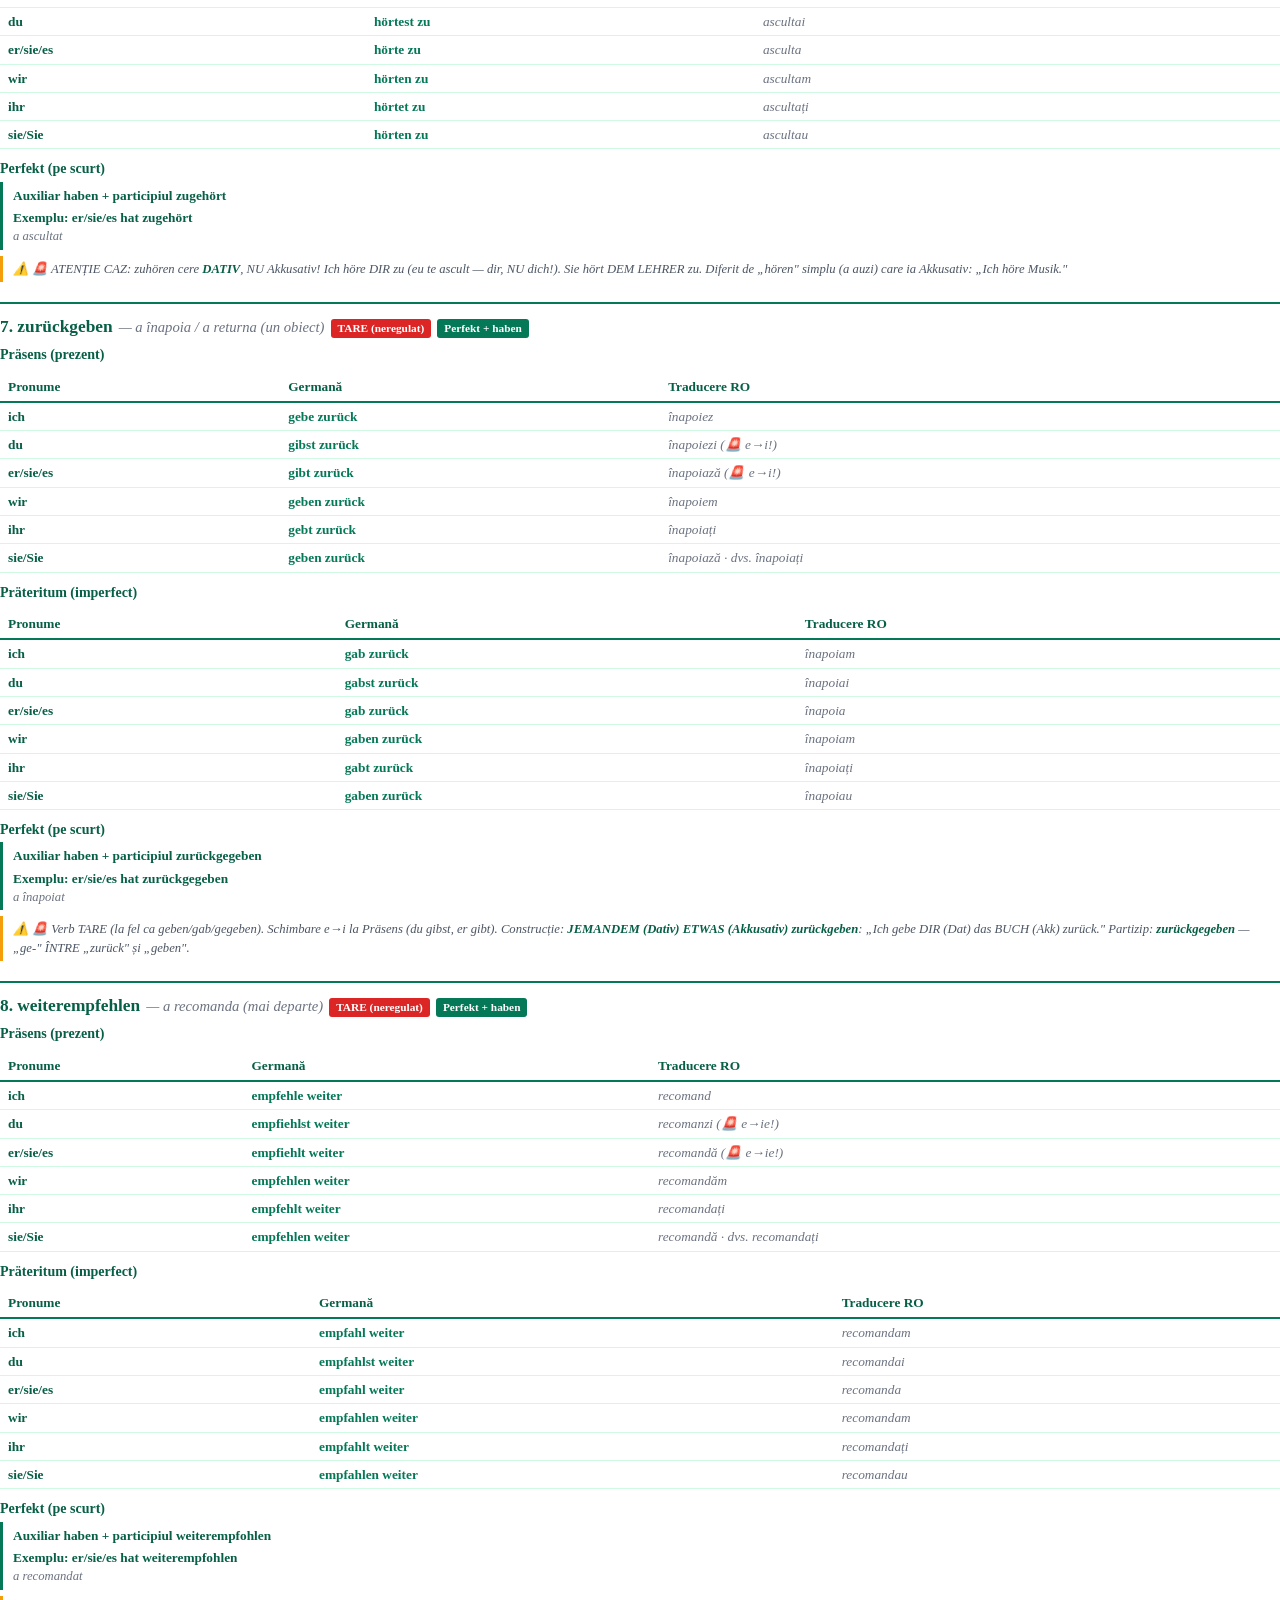
==== commit c9058a71: "Refactor complet la pattern Annettes Deutschkurs (mai 2026) Aliniat 100% cu lecțiile Annettes deja L" ====
--- a/pdf.html
+++ b/pdf.html
@@ -111,6 +111,7 @@
 <script src="theory.js"></script>
 <script src="exercises.js"></script>
 <script src="flashcards.js"></script>
+<script src="verbs.js"></script>
 <script src="pdf-builder.js"></script>
 
 </body>
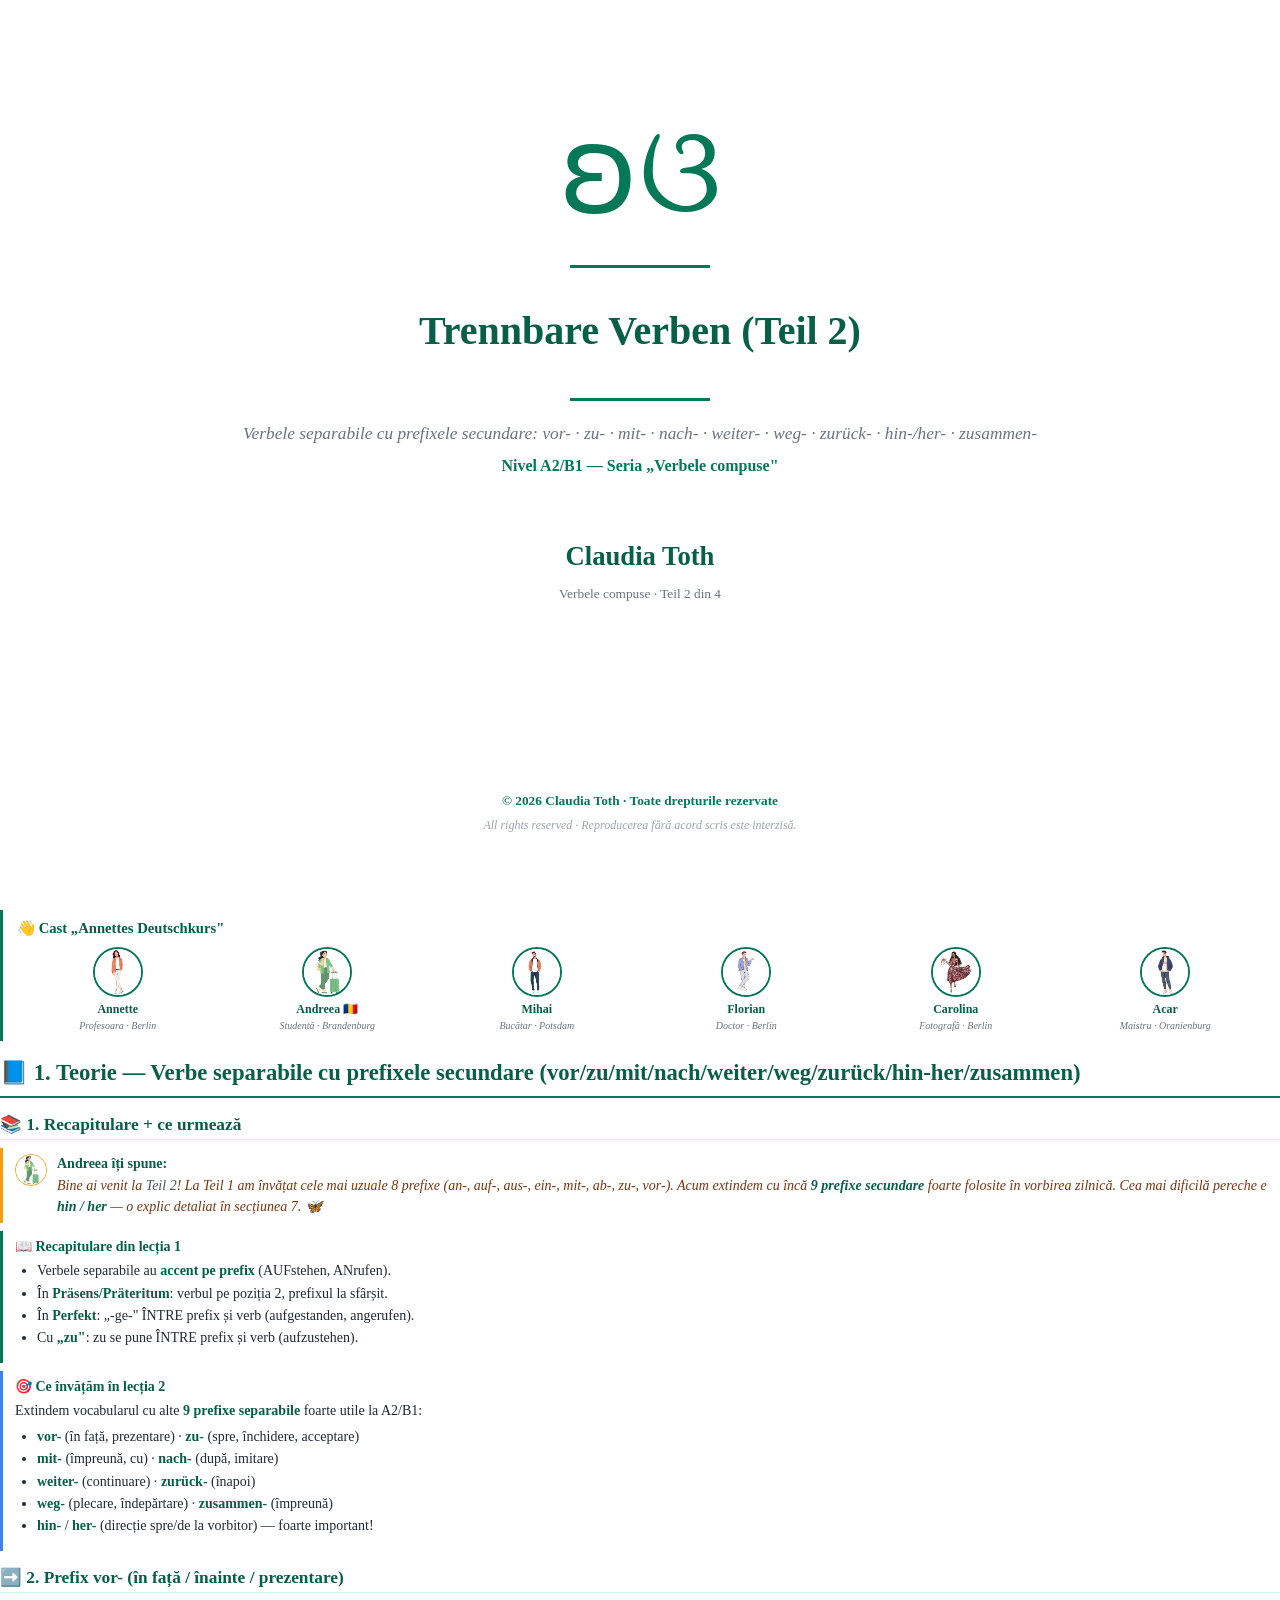
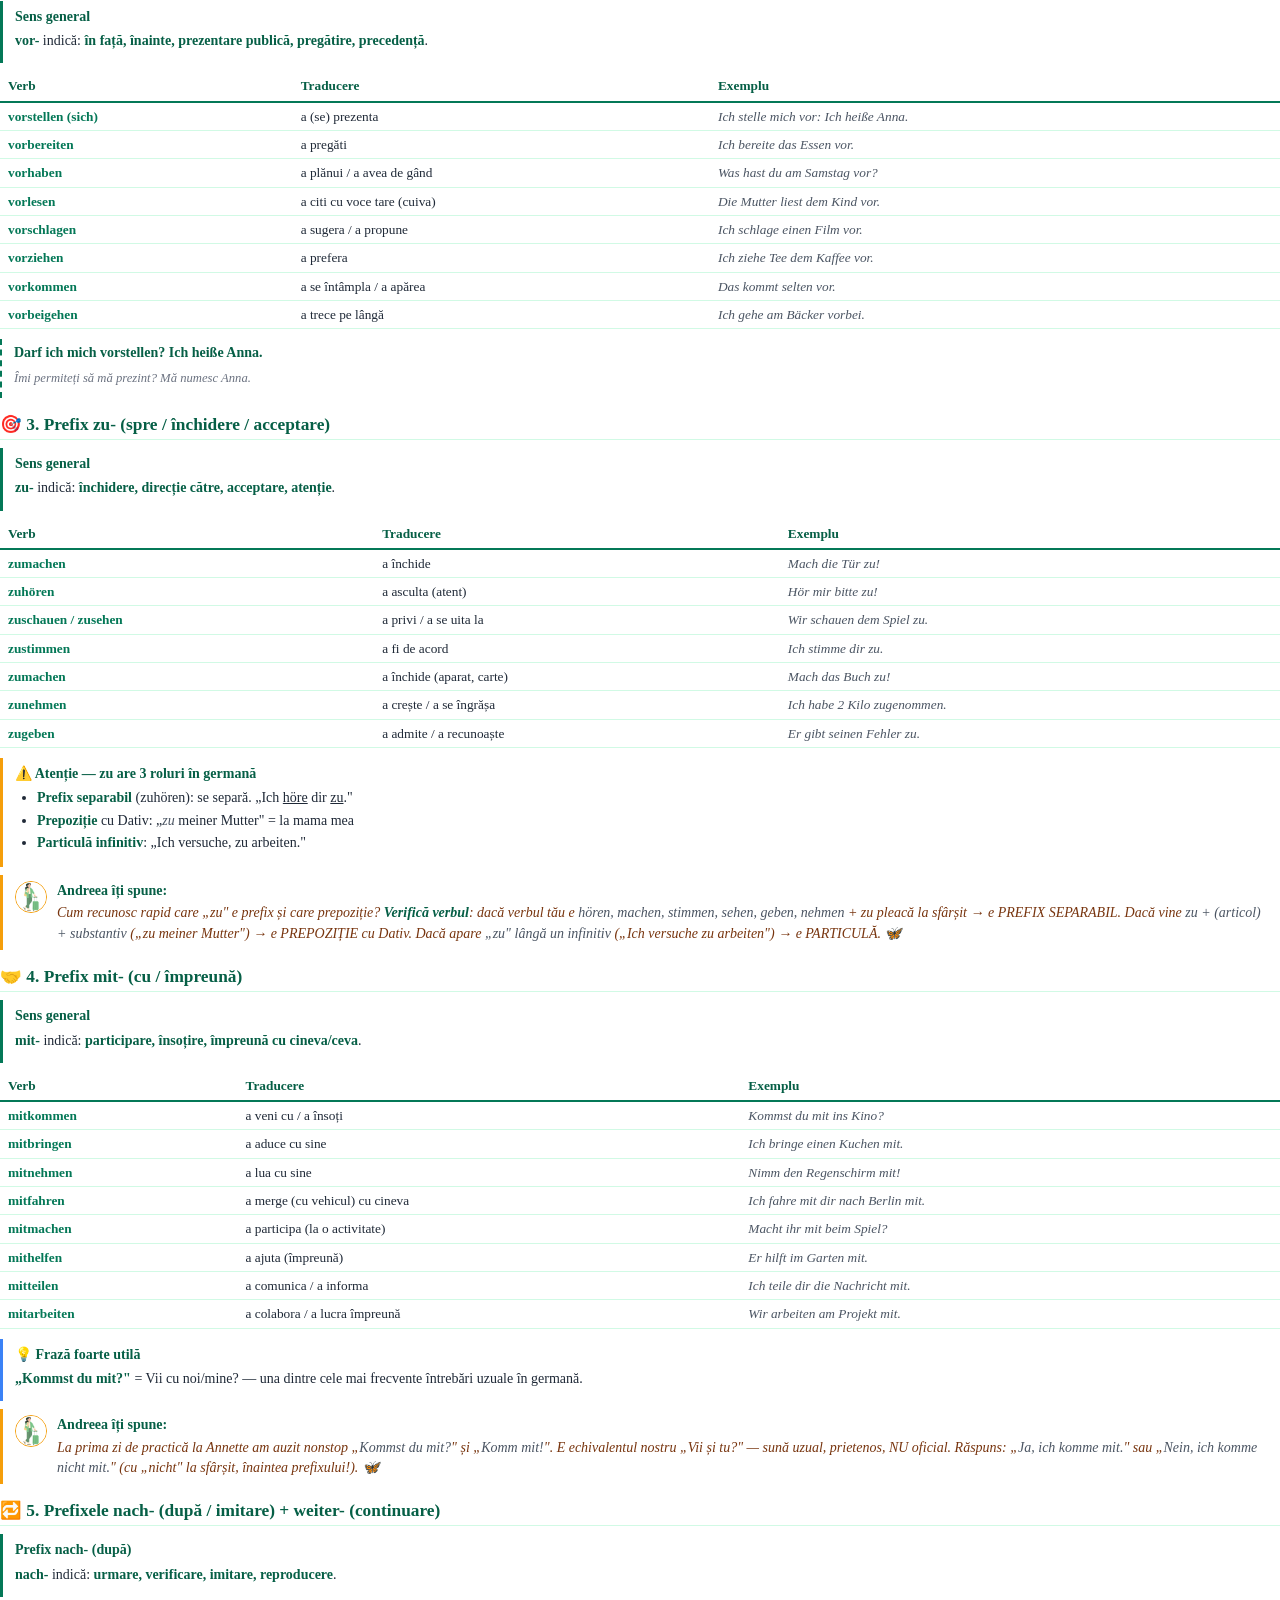
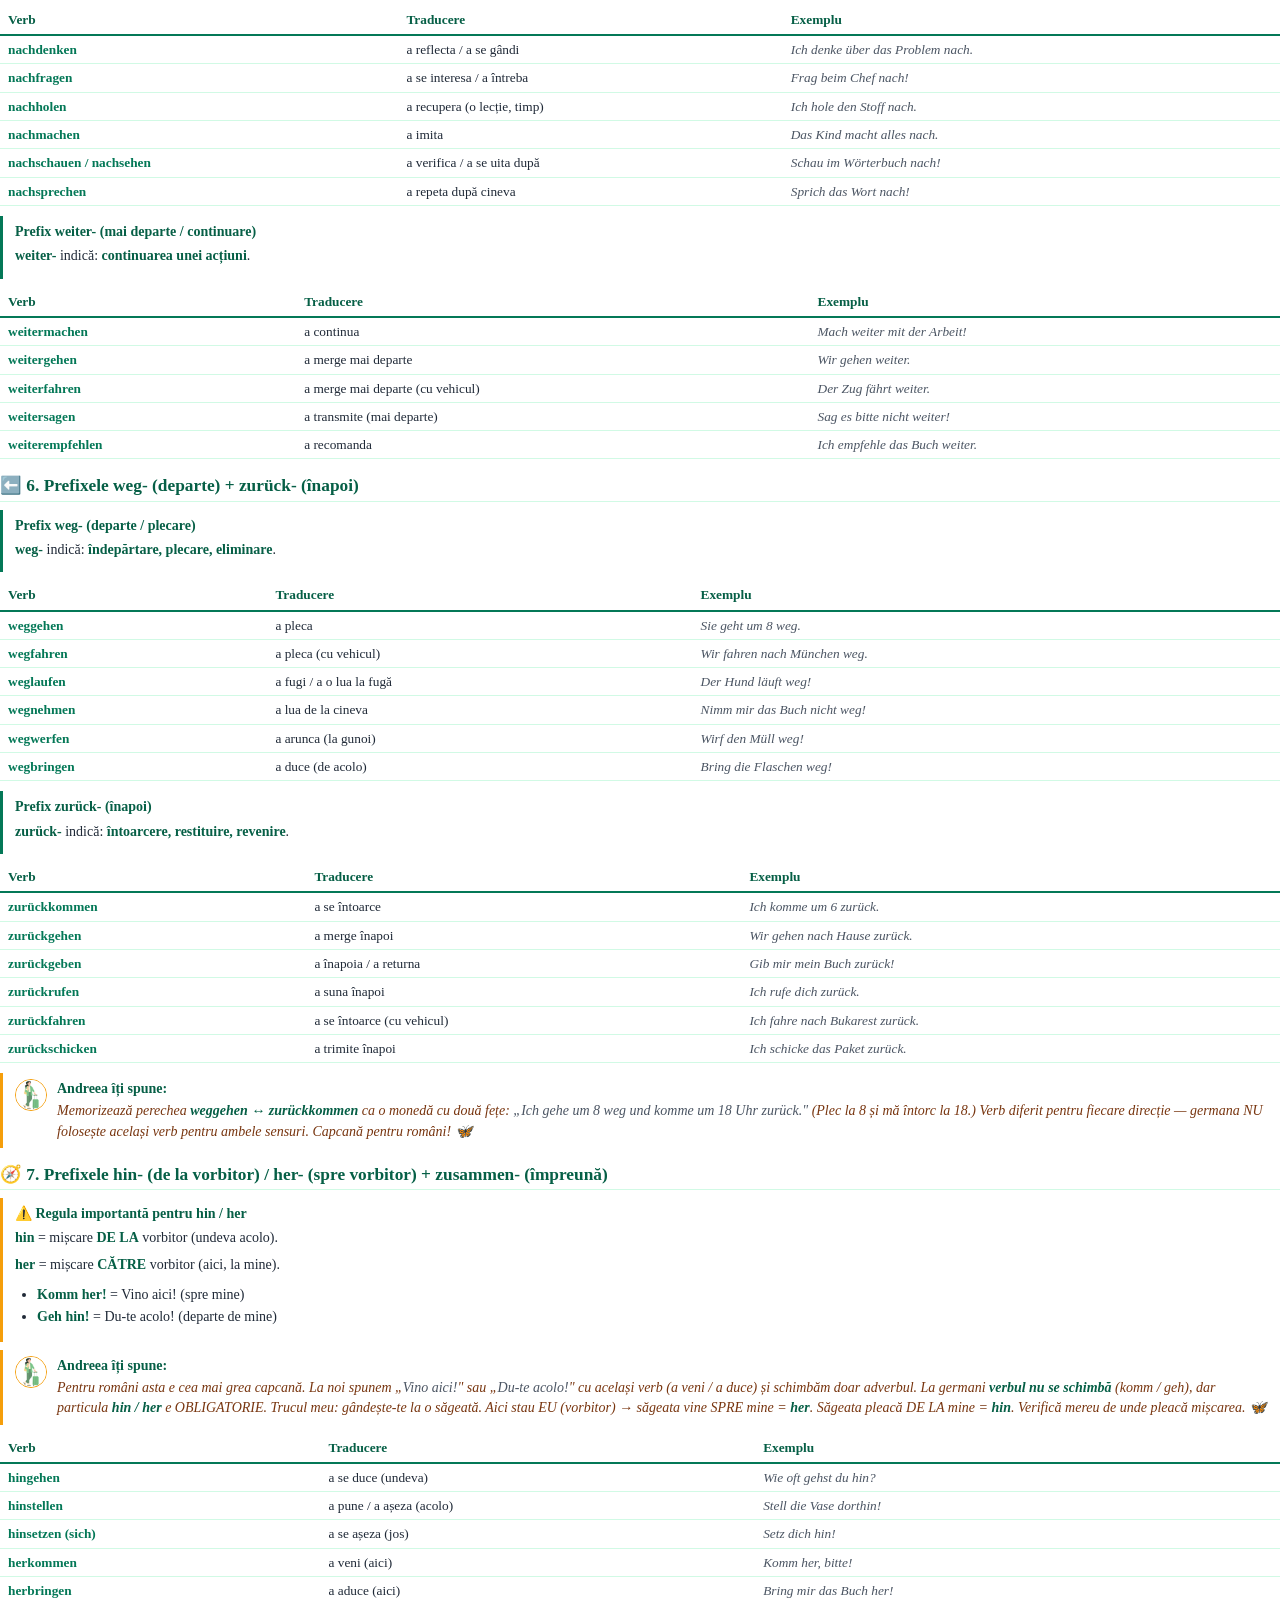
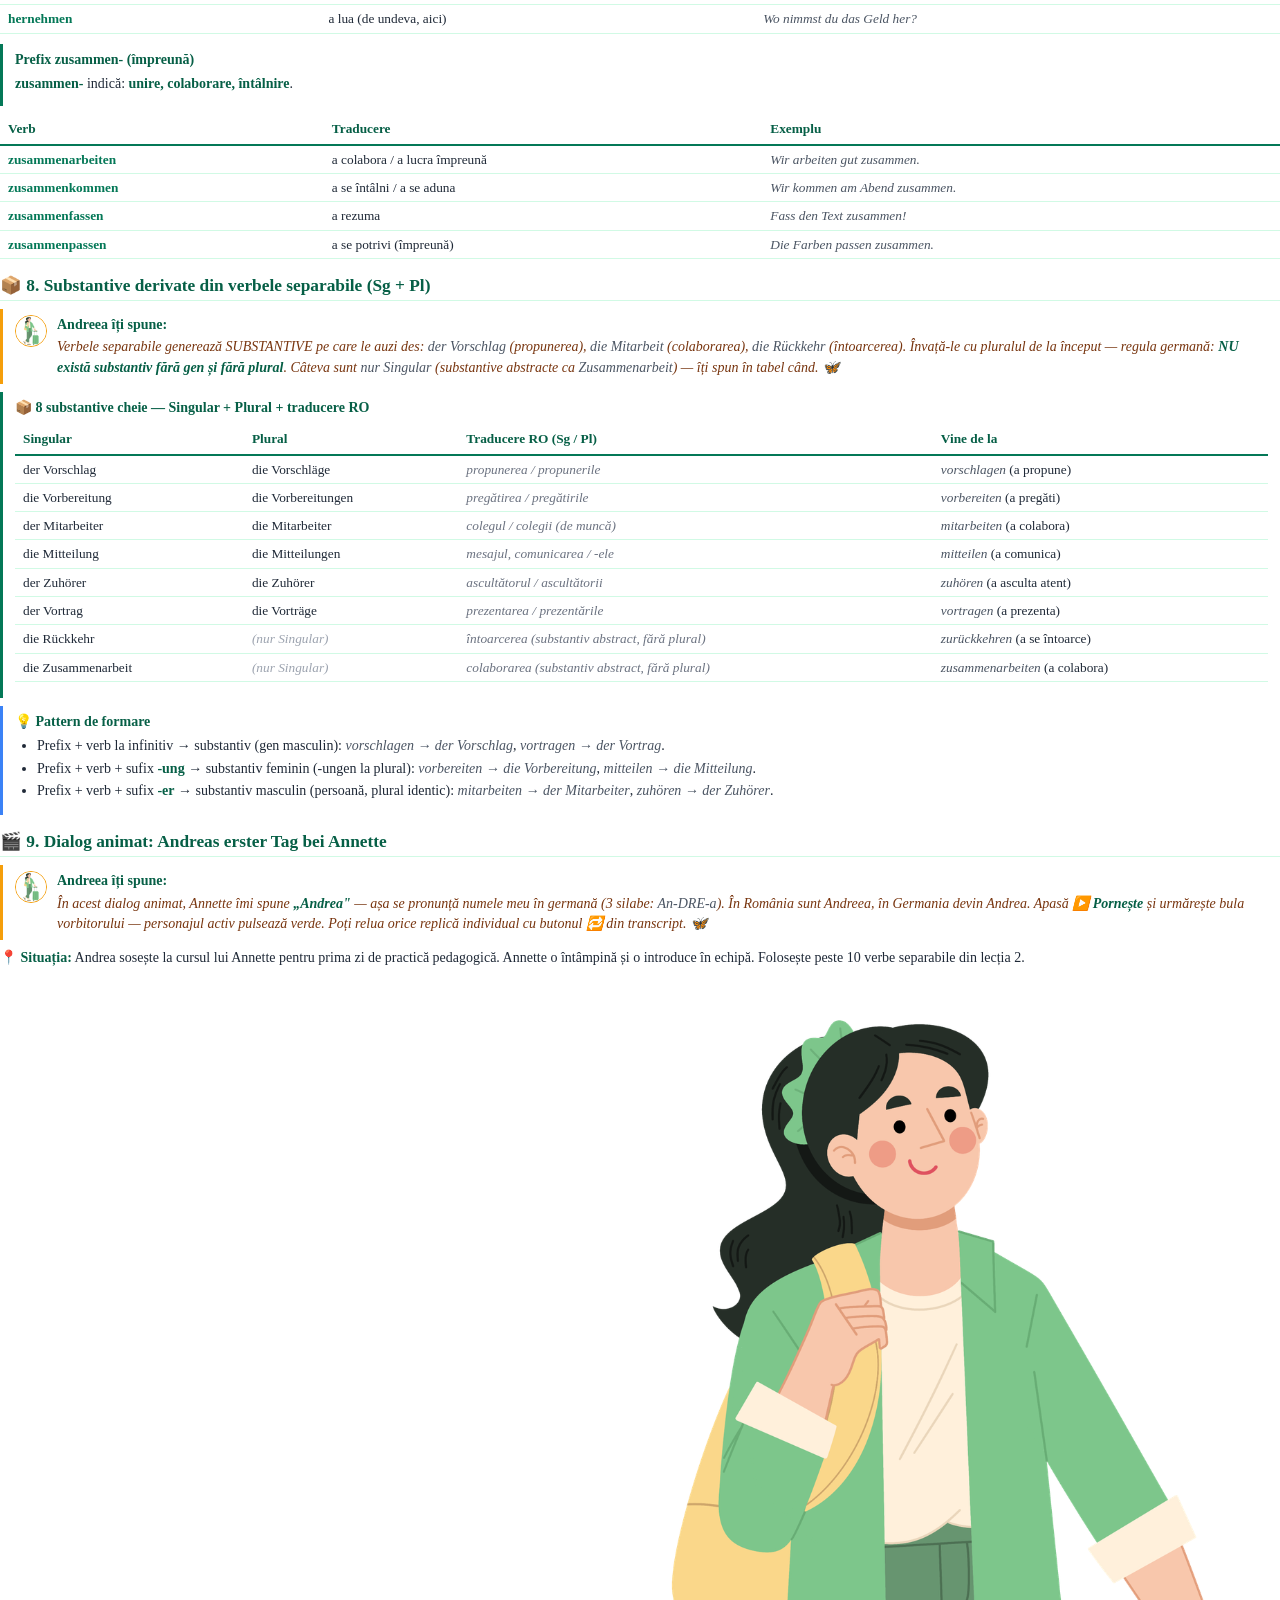
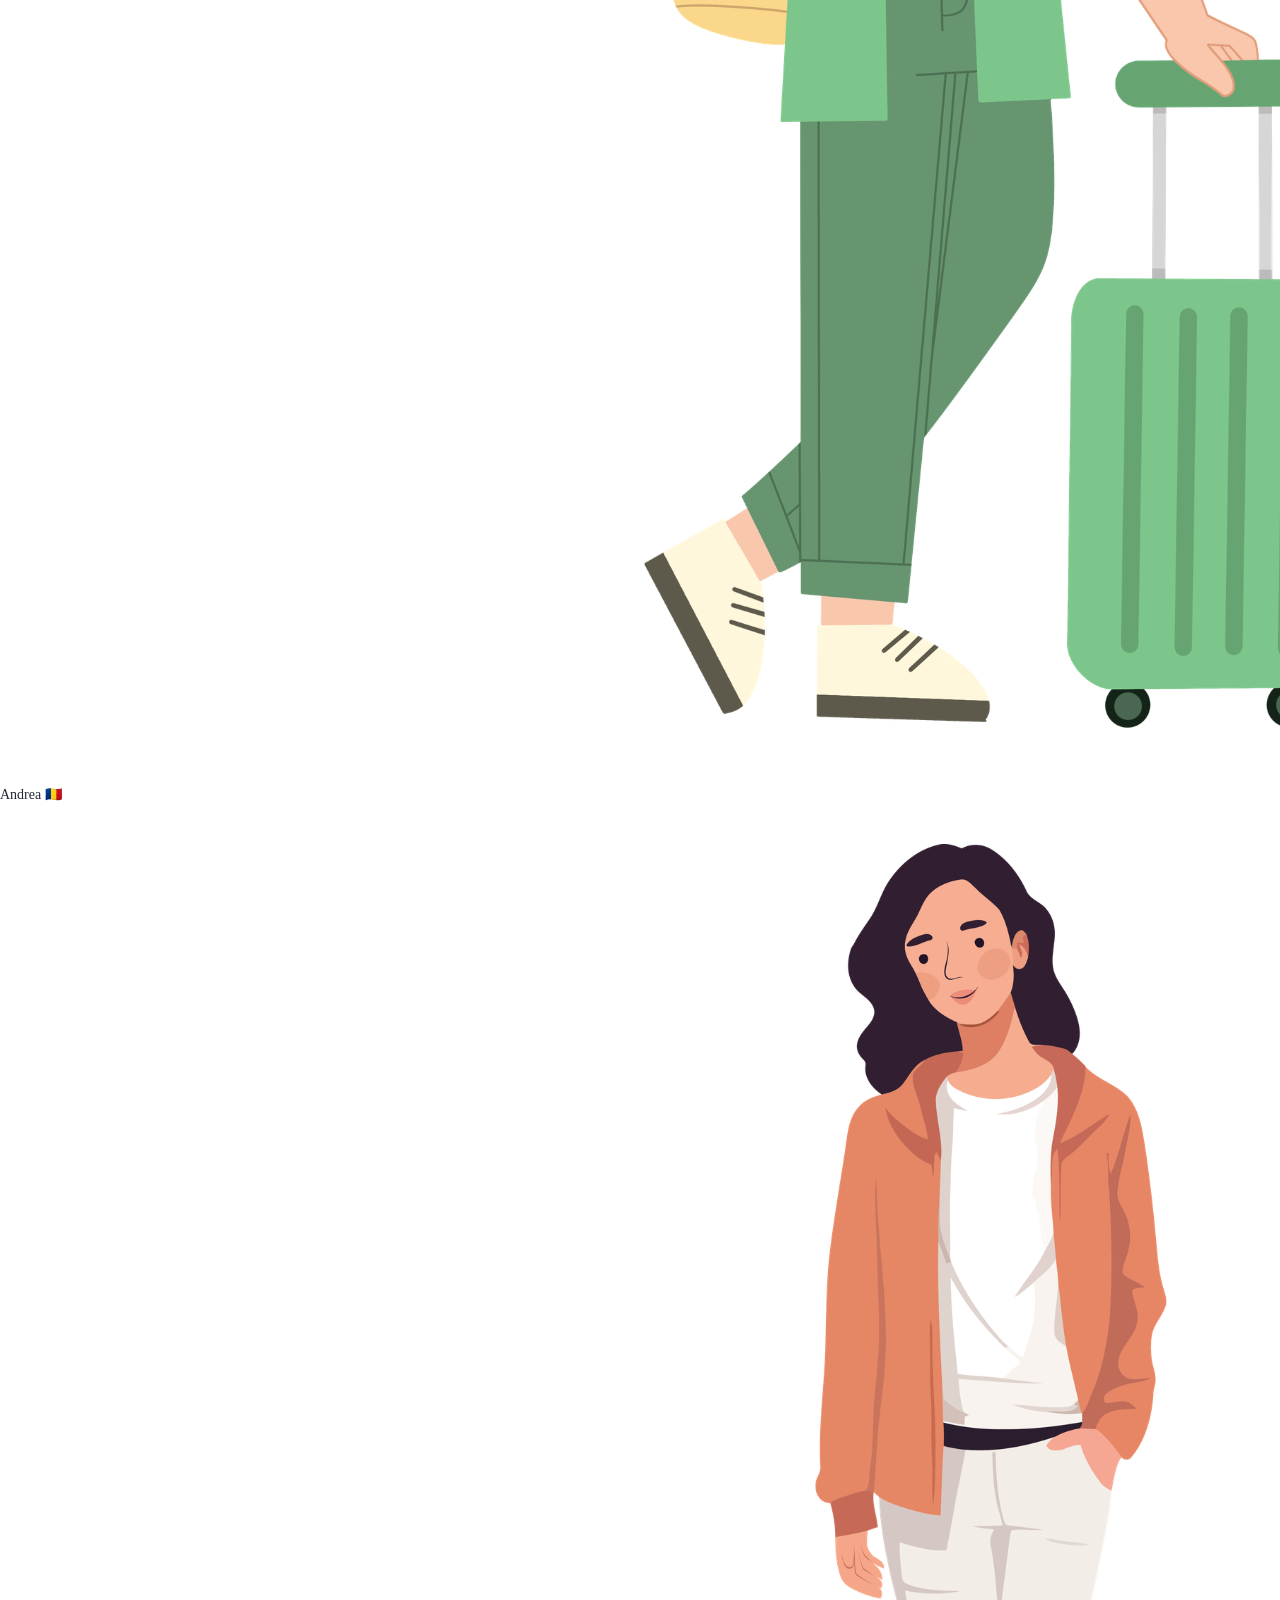
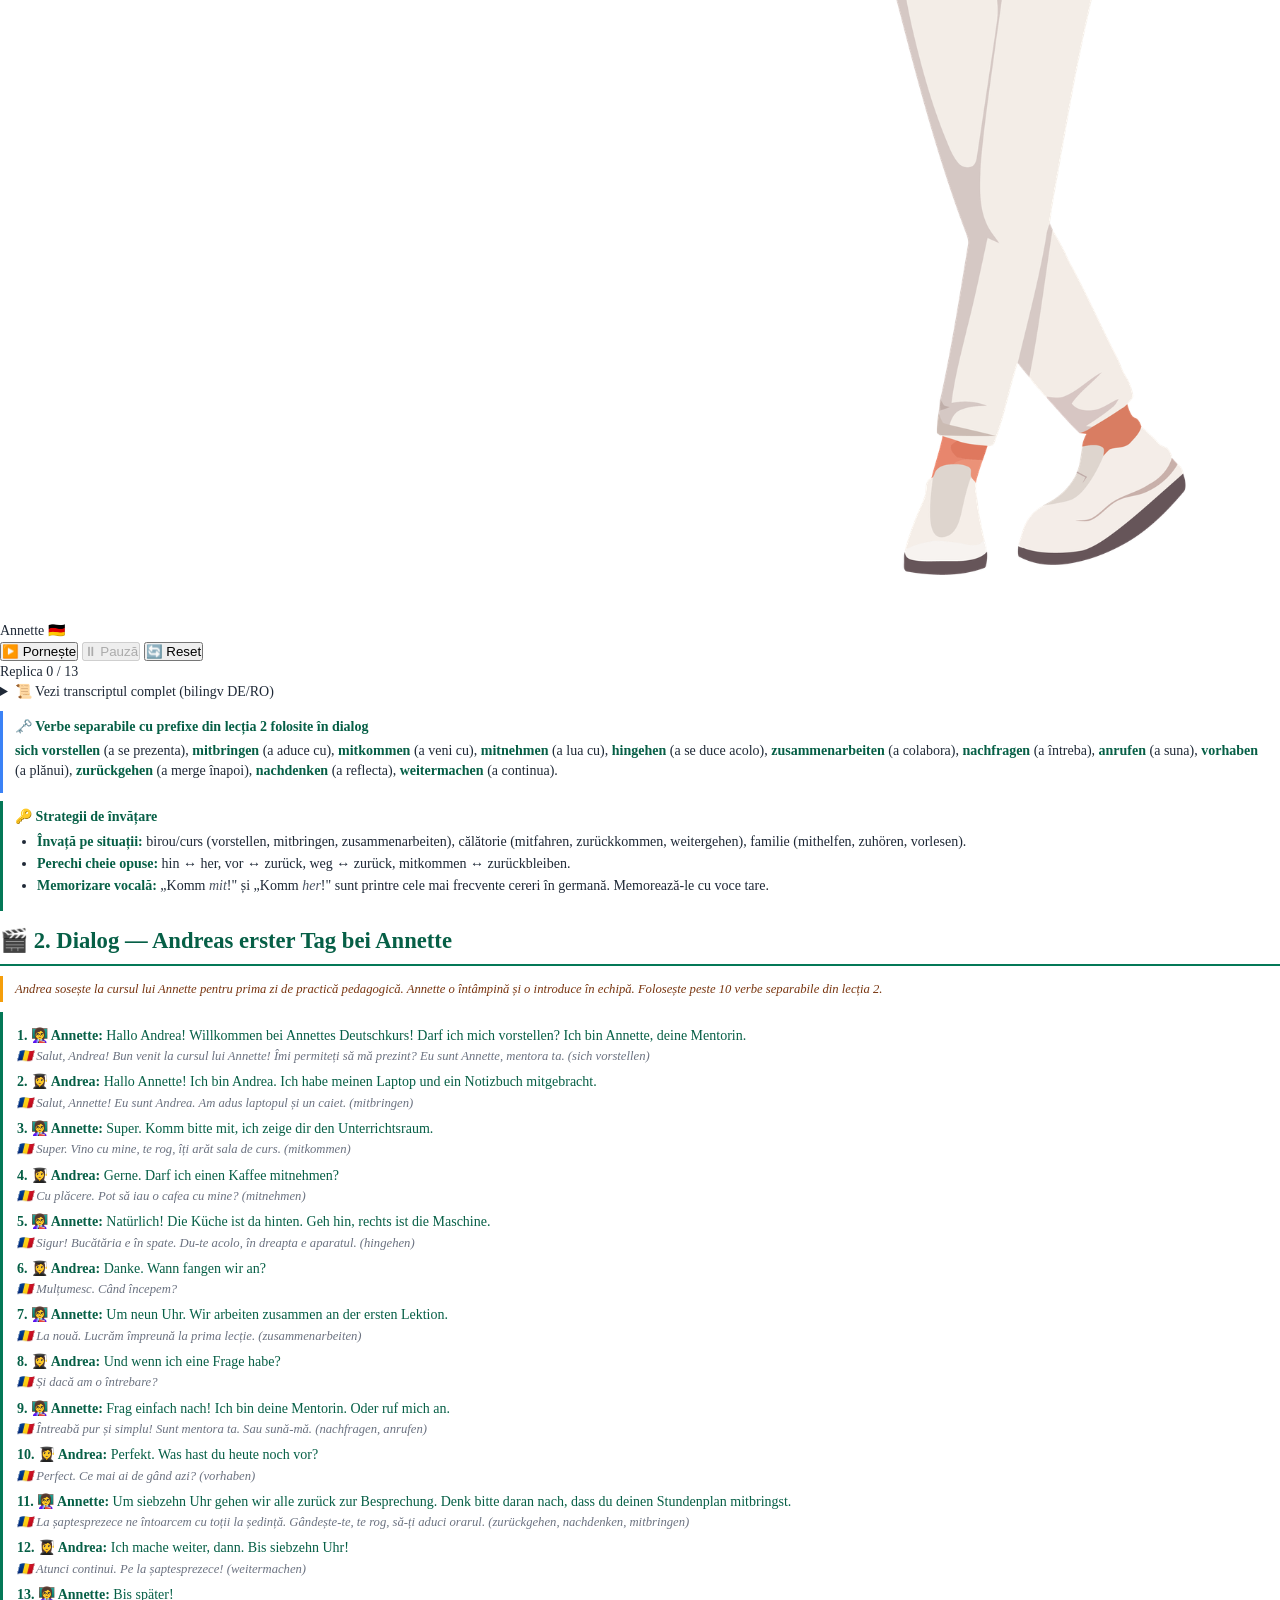
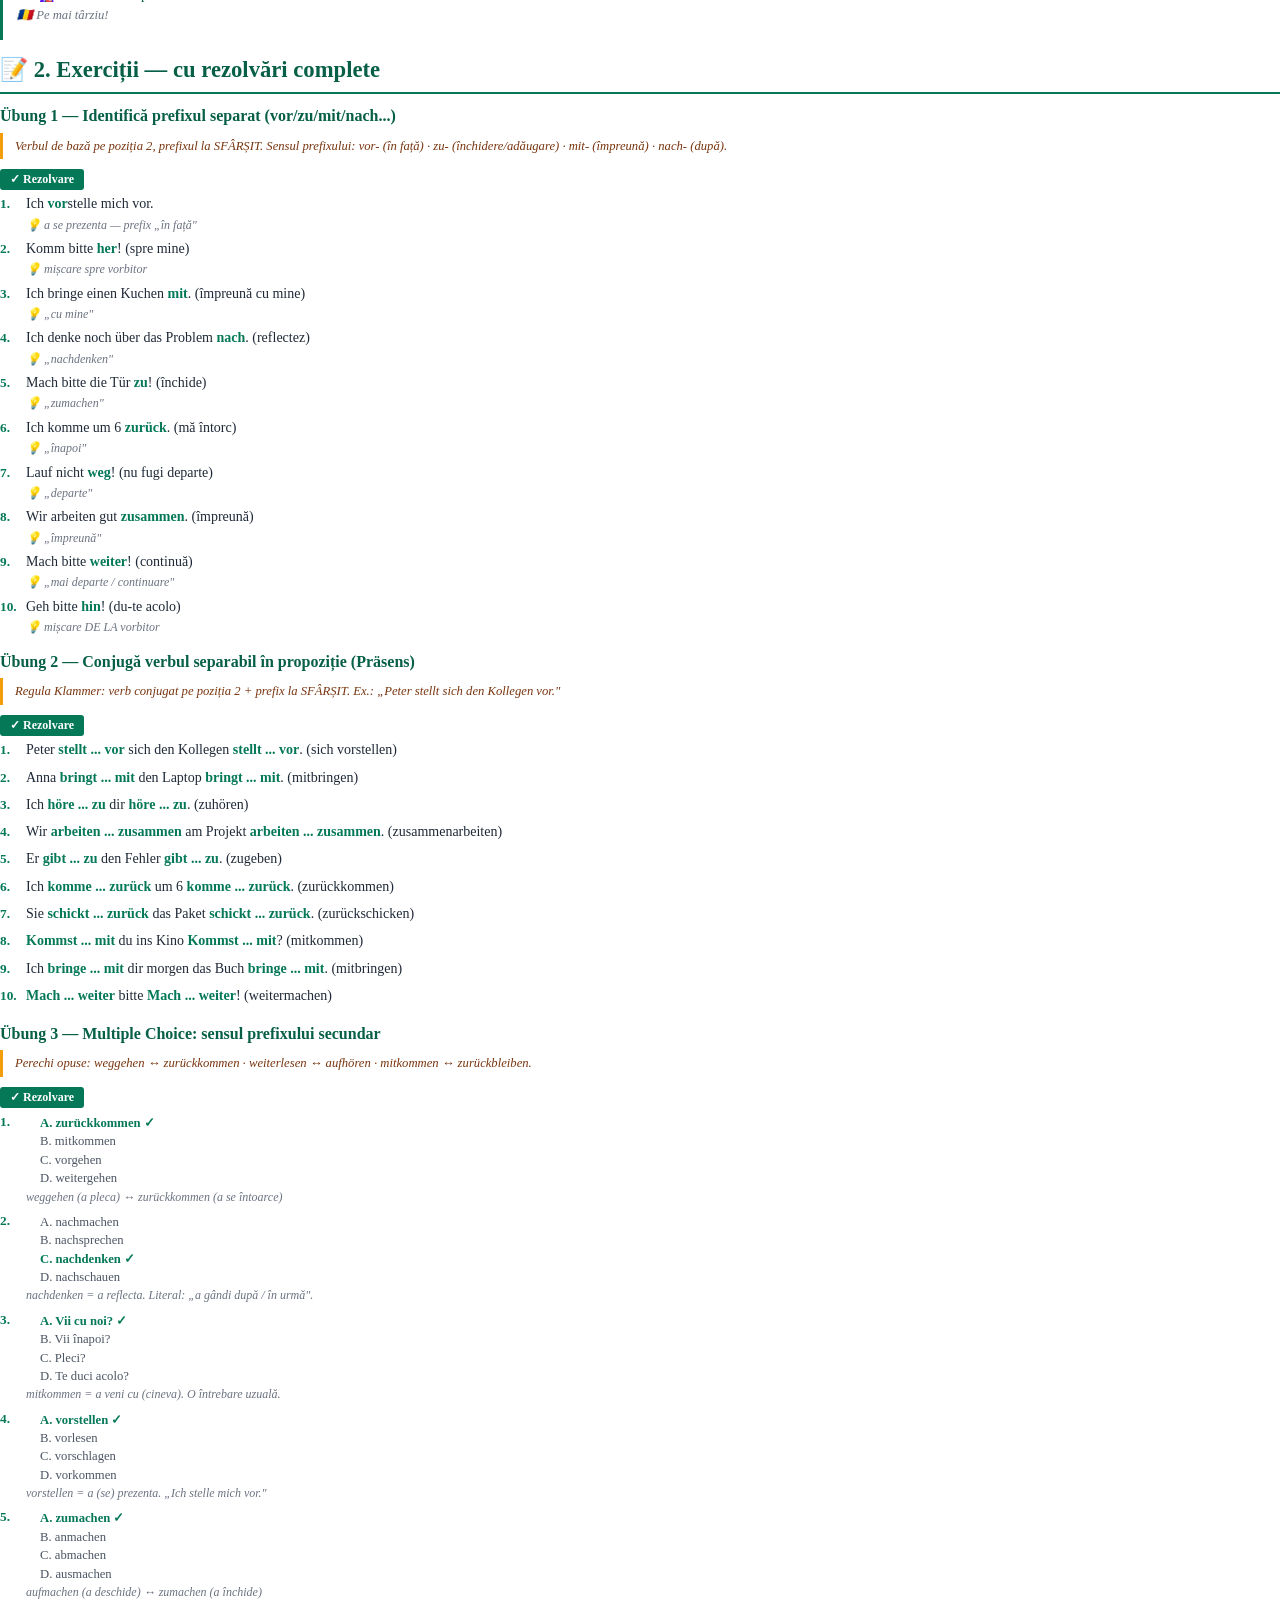
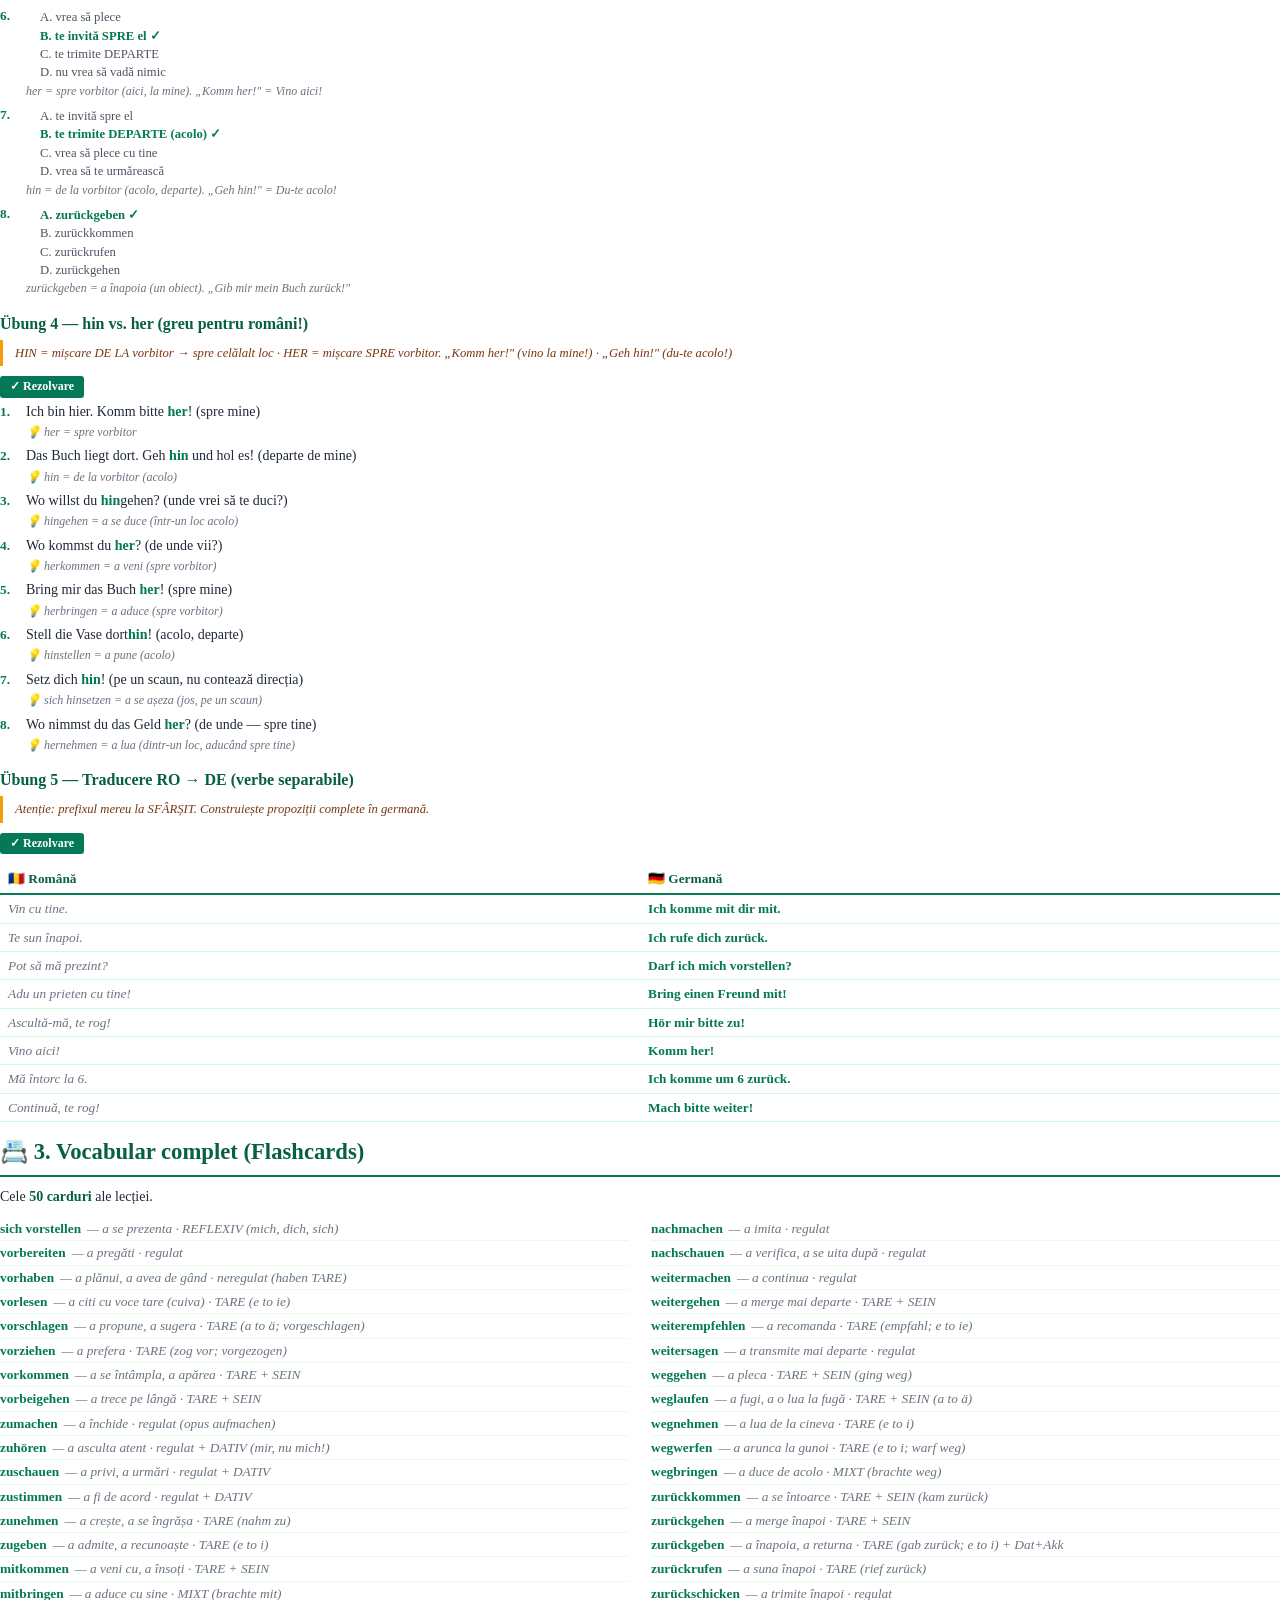
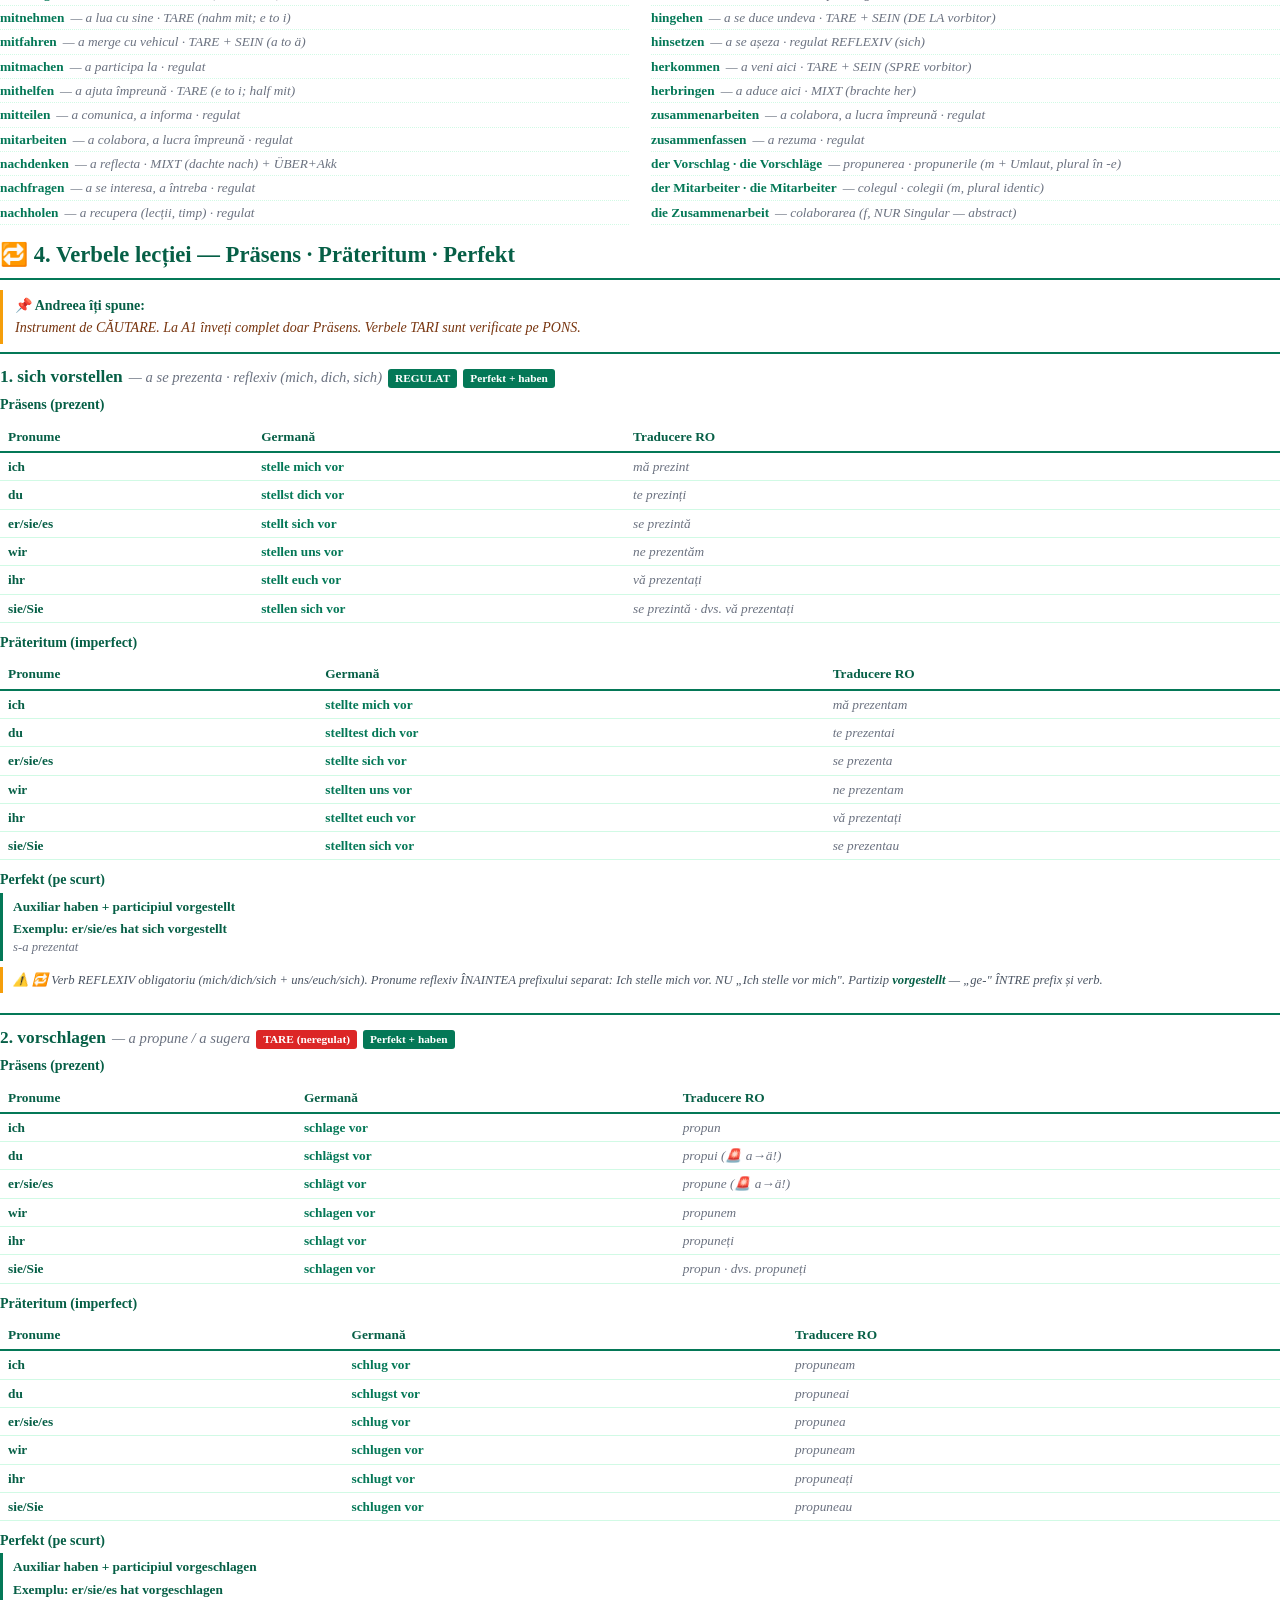
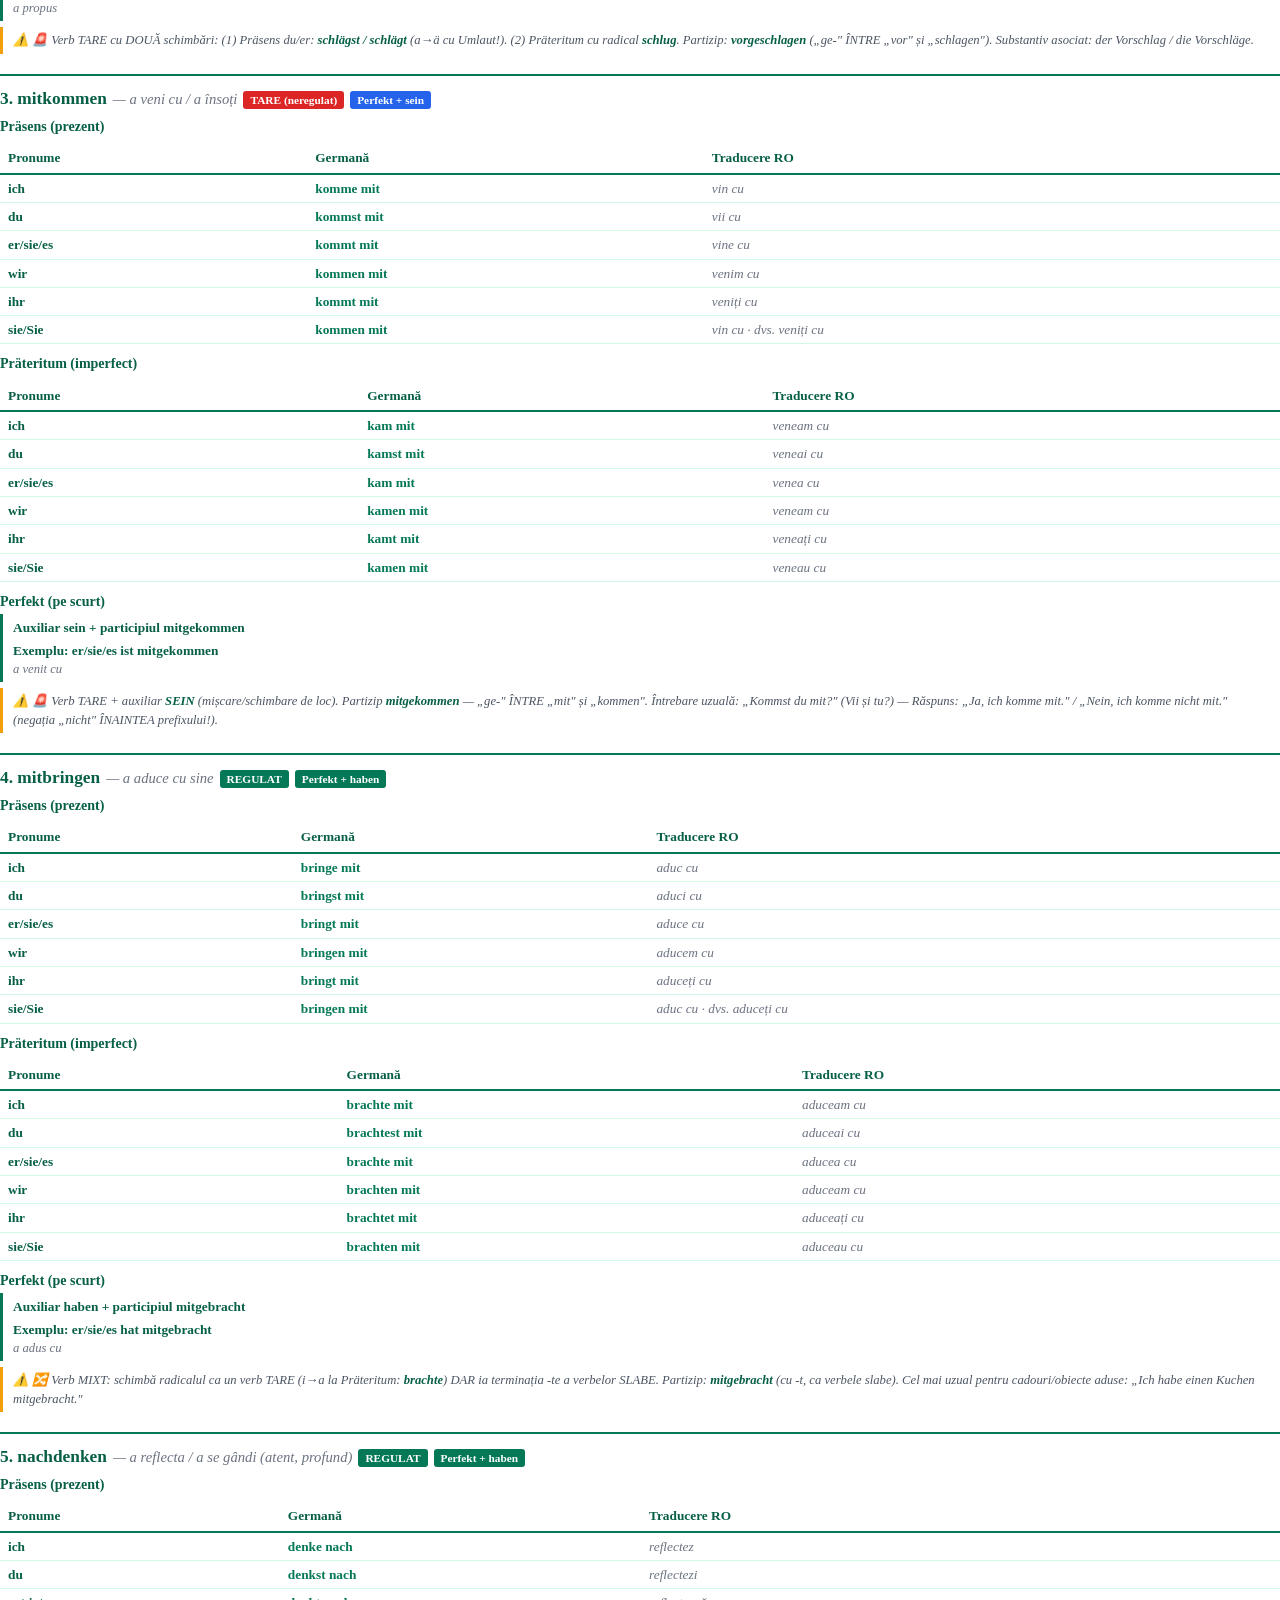
==== commit e3755fe7: "Dialog animat (pattern Pflege): Annette ↔ Andrea cu speech bubbles sincronizate Refactor dialog vech" ====
--- a/pdf.html
+++ b/pdf.html
@@ -89,6 +89,11 @@
         .verb-card .perfekt-box .ro { color: #6b7280; font-style: italic; font-size: 9.5pt; }
         .verb-card .note { font-size: 9.5pt; color: #4b5563; padding: 4px 10px; border-left: 3px solid #f59e0b; margin-top: 6px; font-style: italic; }
         .new-section { page-break-before: always; }
+        .dialog-pdf-card { border-left: 3px solid #047857; padding: 8px 14px; margin: 10px 0; page-break-inside: avoid; }
+        .dialog-pdf-card .reply { margin: 6px 0; }
+        .dialog-pdf-card .reply .spkr { font-weight: bold; color: #065f46; }
+        .dialog-pdf-card .reply .de { color: #065f46; }
+        .dialog-pdf-card .reply .ro { color: #6b7280; font-style: italic; font-size: 9.5pt; }
     </style>
 </head>
 <body>
@@ -109,6 +114,7 @@
 <div id="pdf-content"></div>
 
 <script src="theory.js"></script>
+<script src="dialogs.js"></script>
 <script src="exercises.js"></script>
 <script src="flashcards.js"></script>
 <script src="verbs.js"></script>
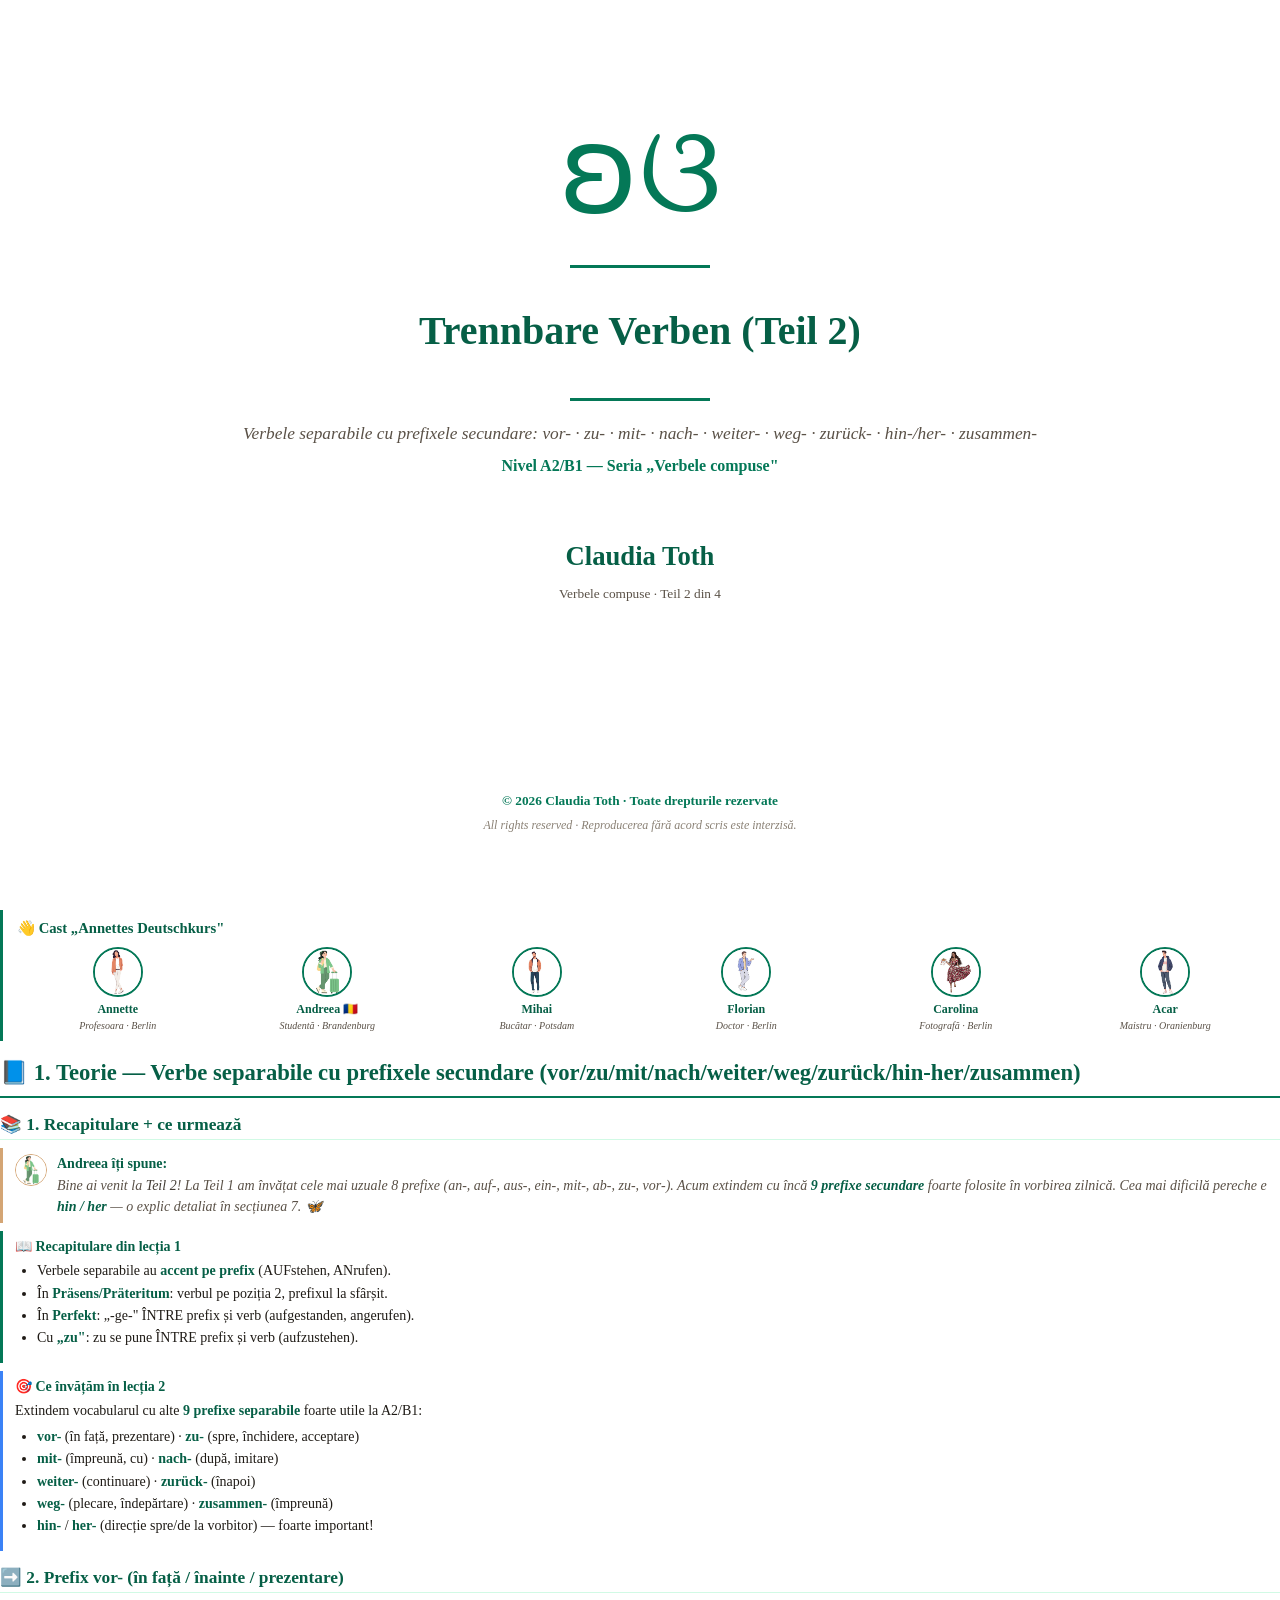
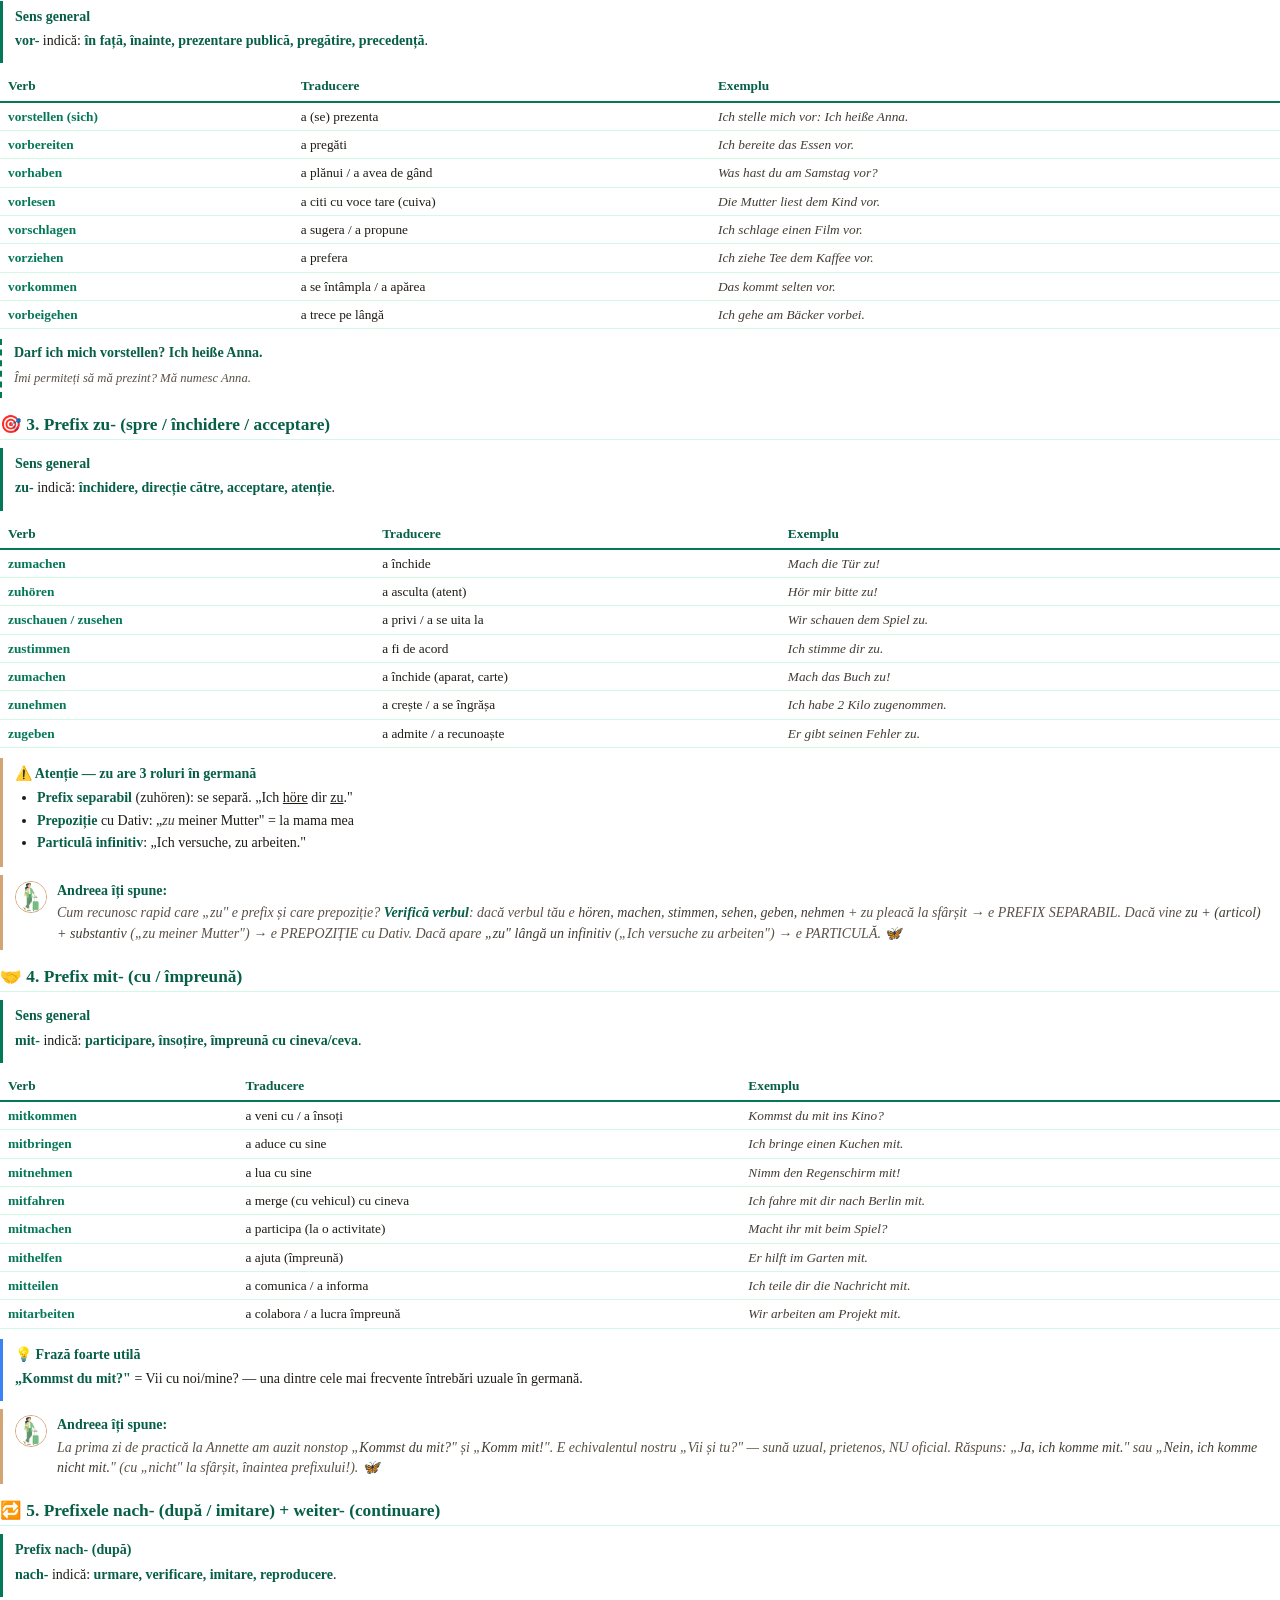
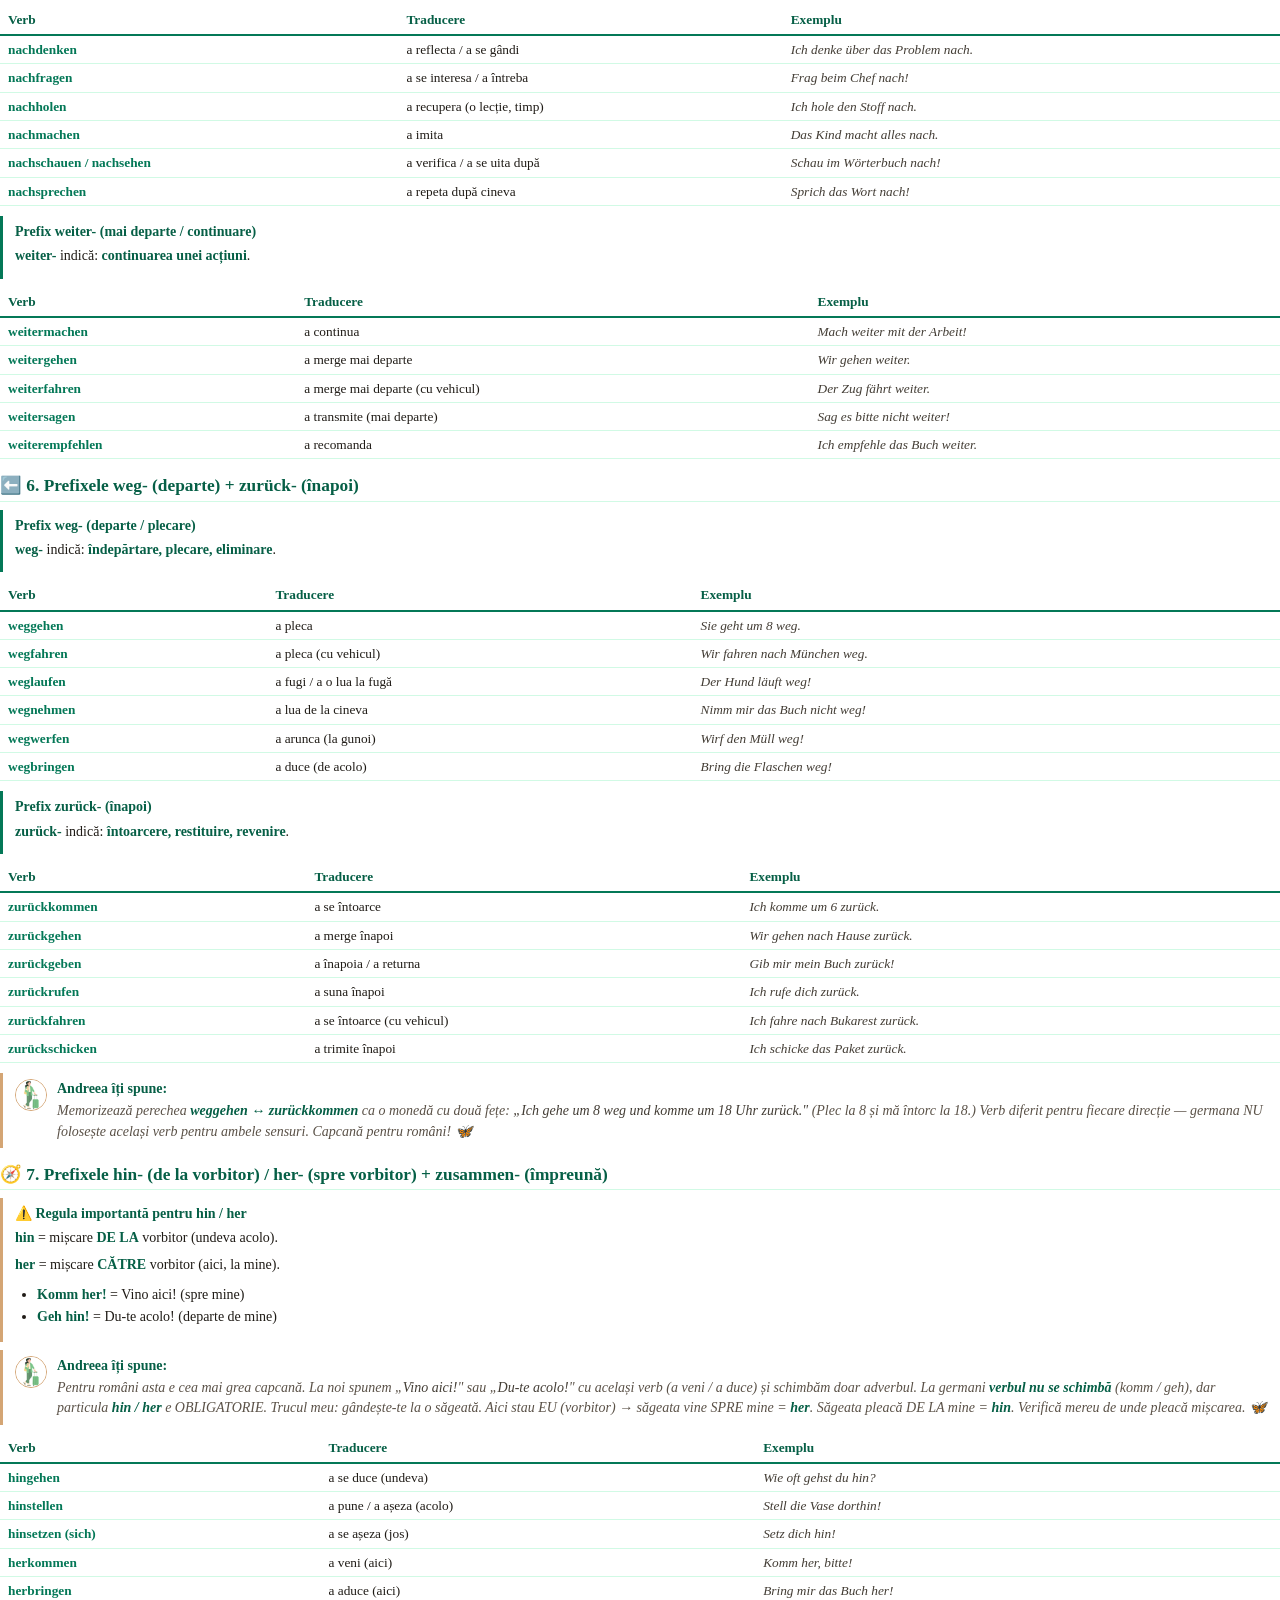
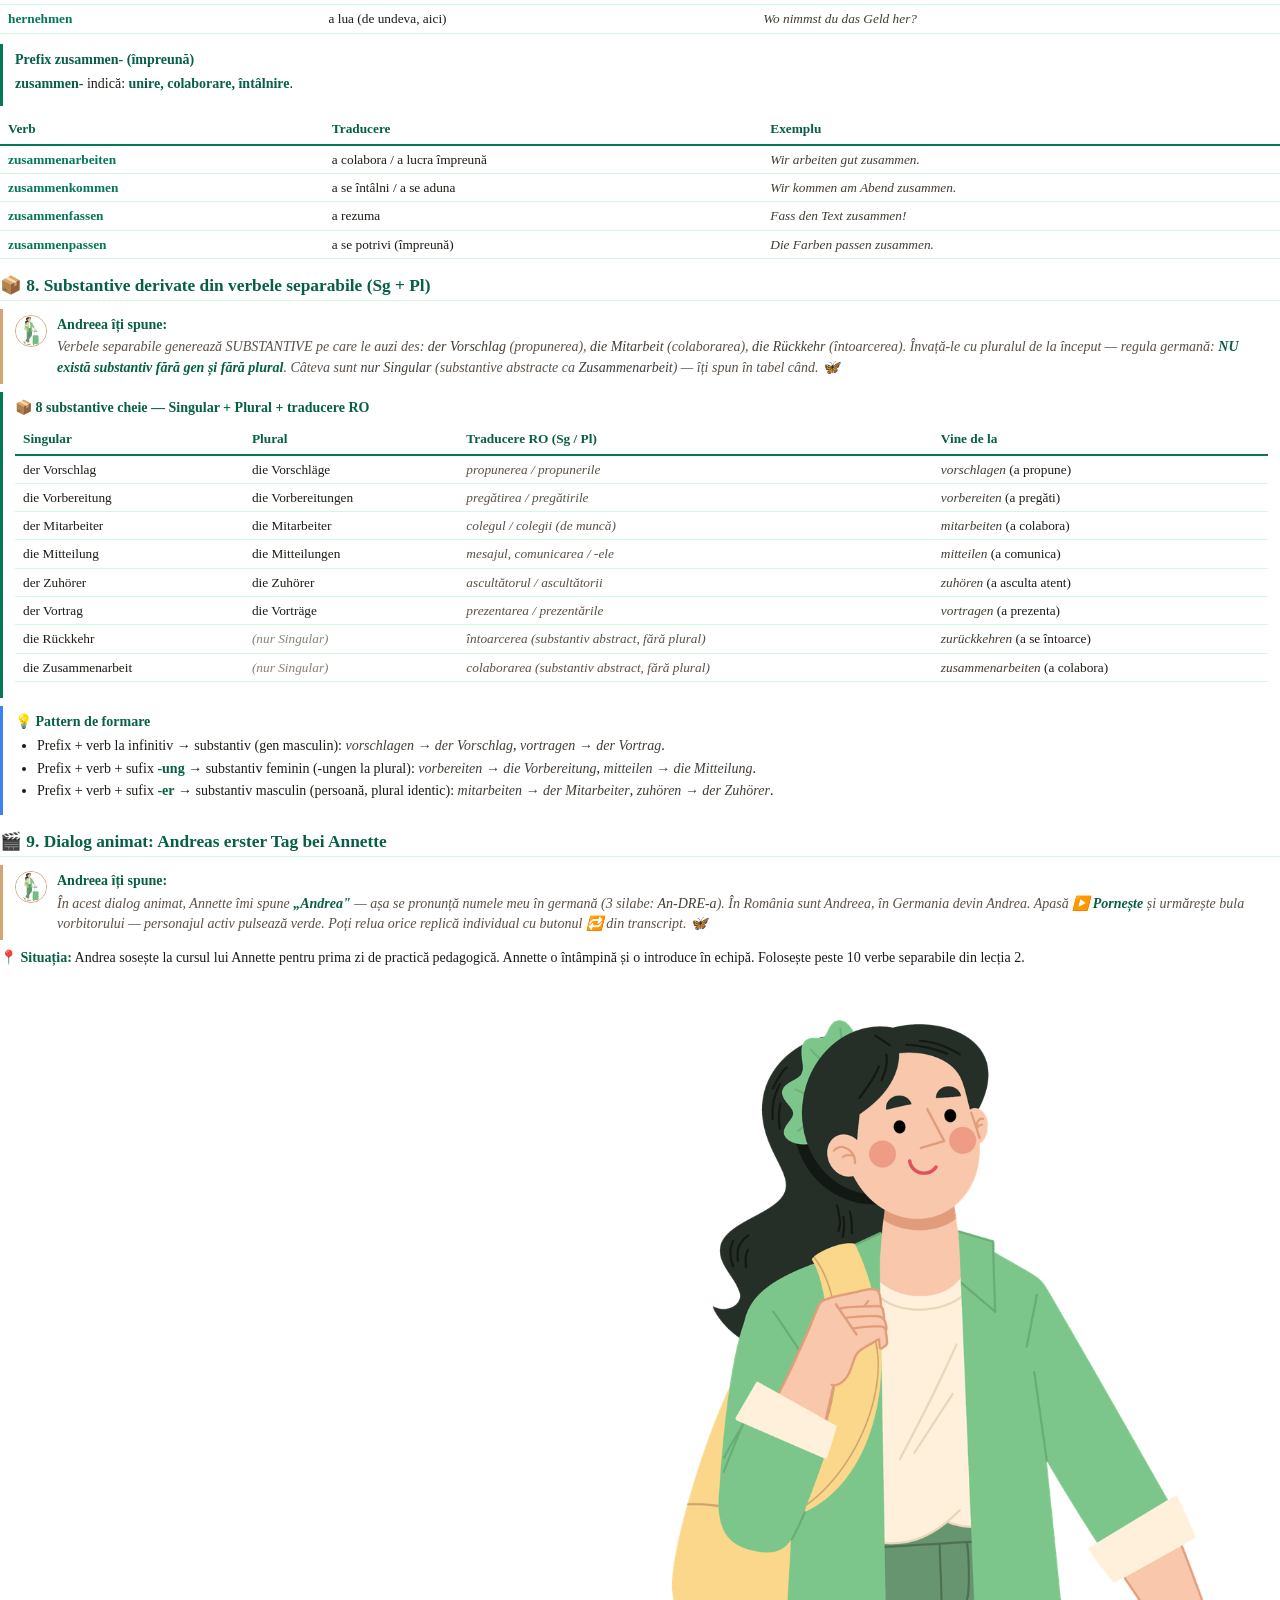
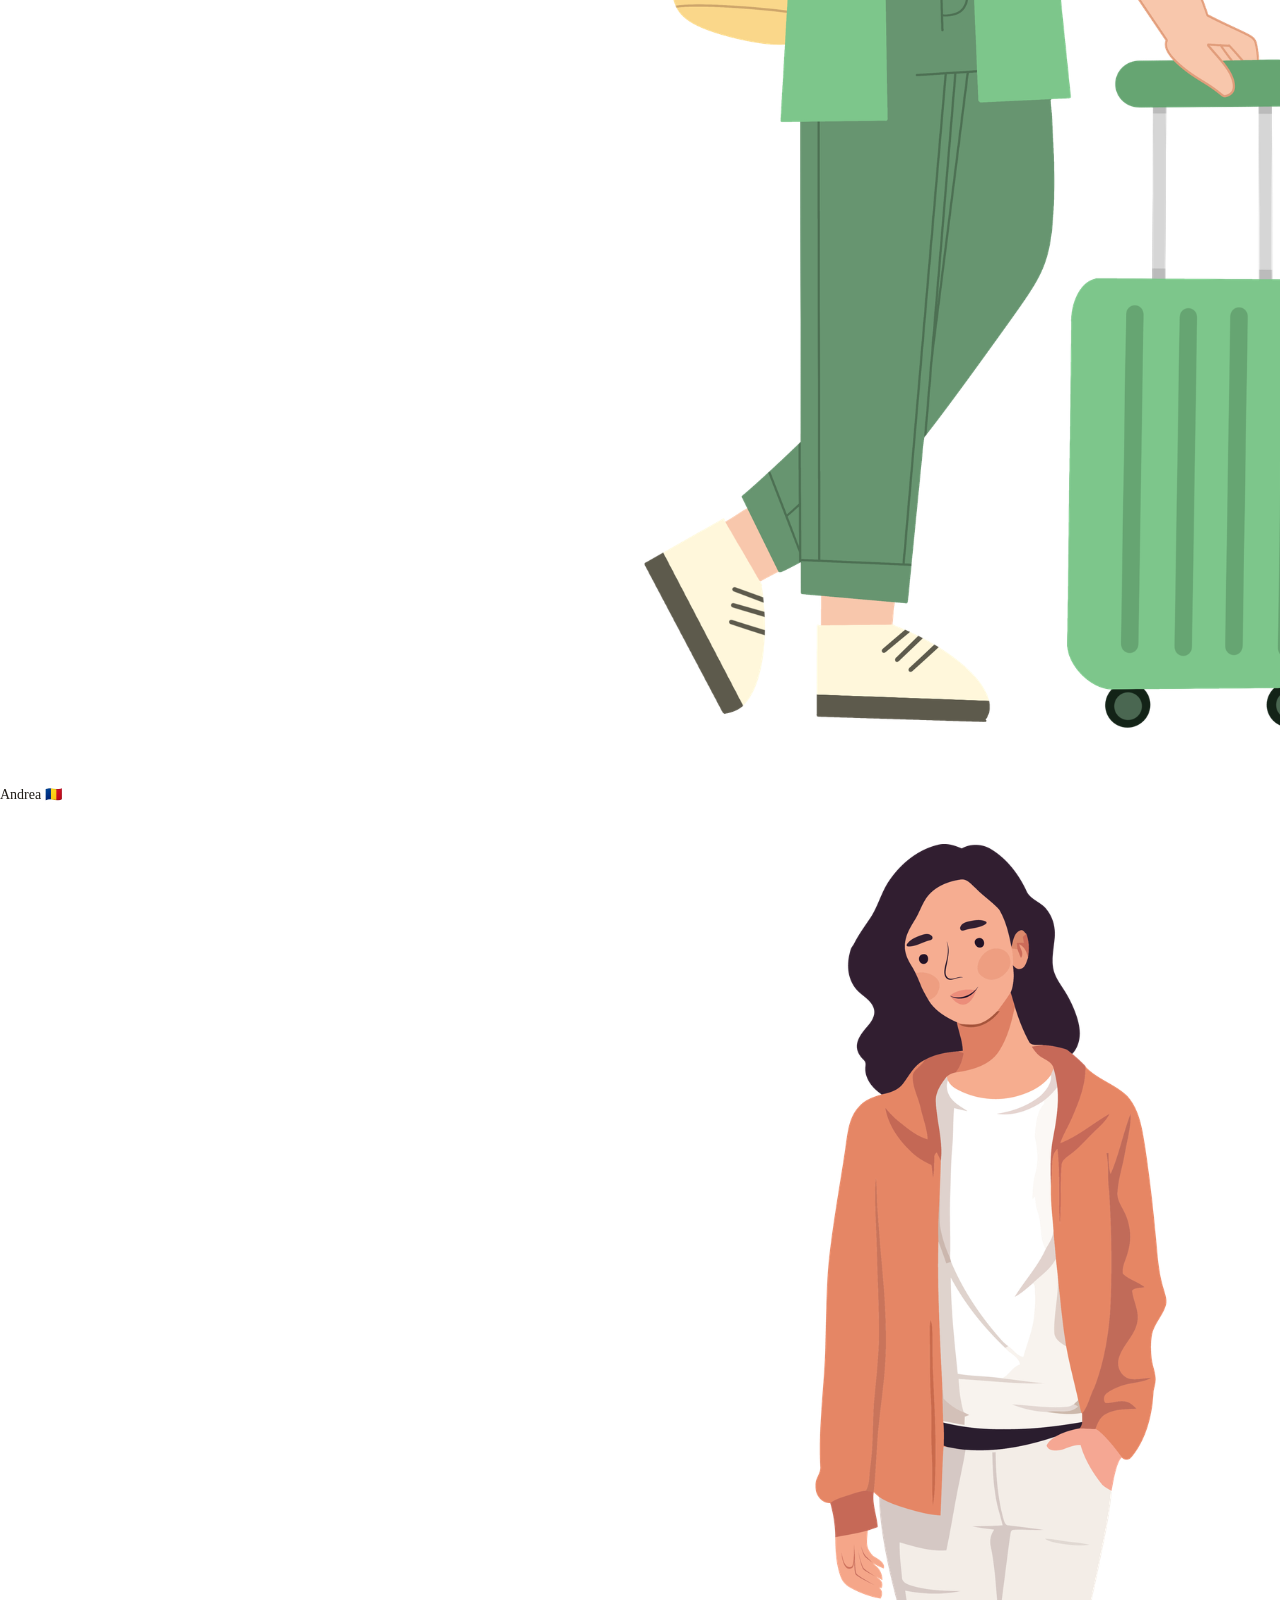
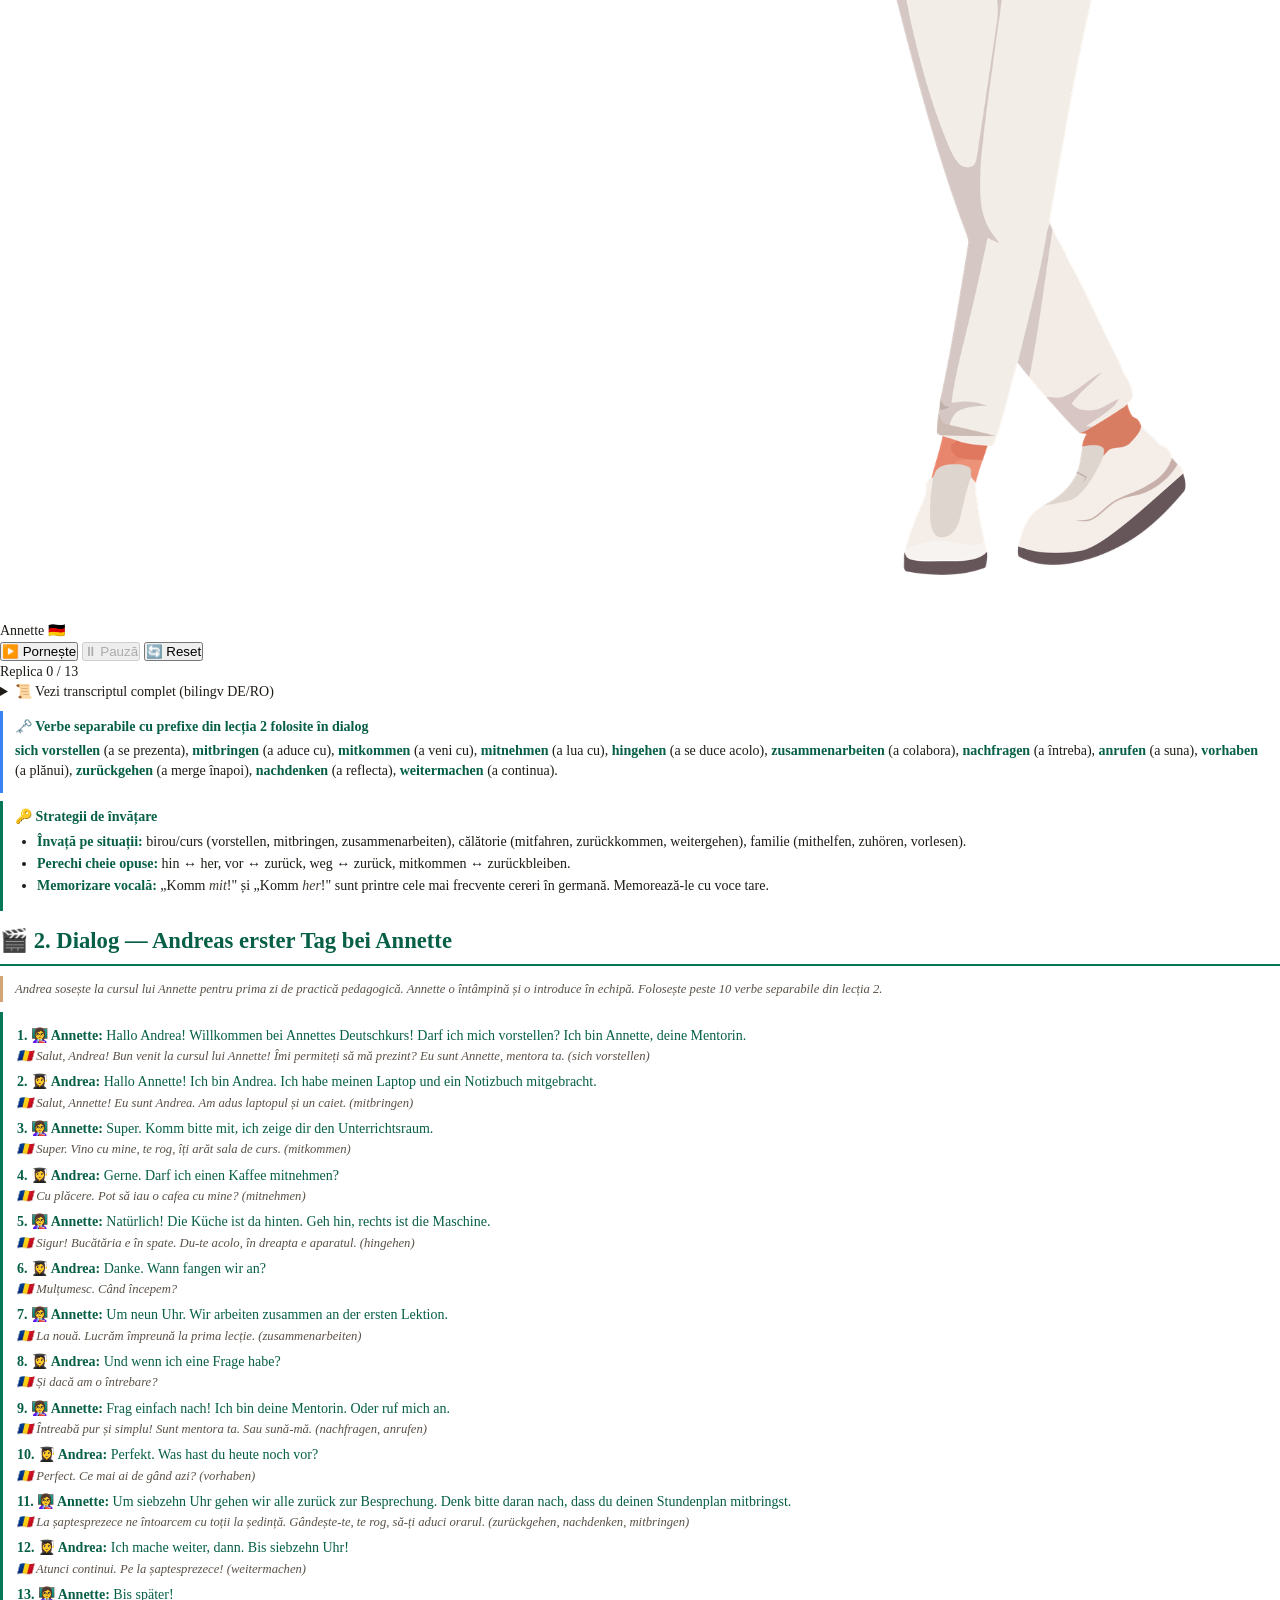
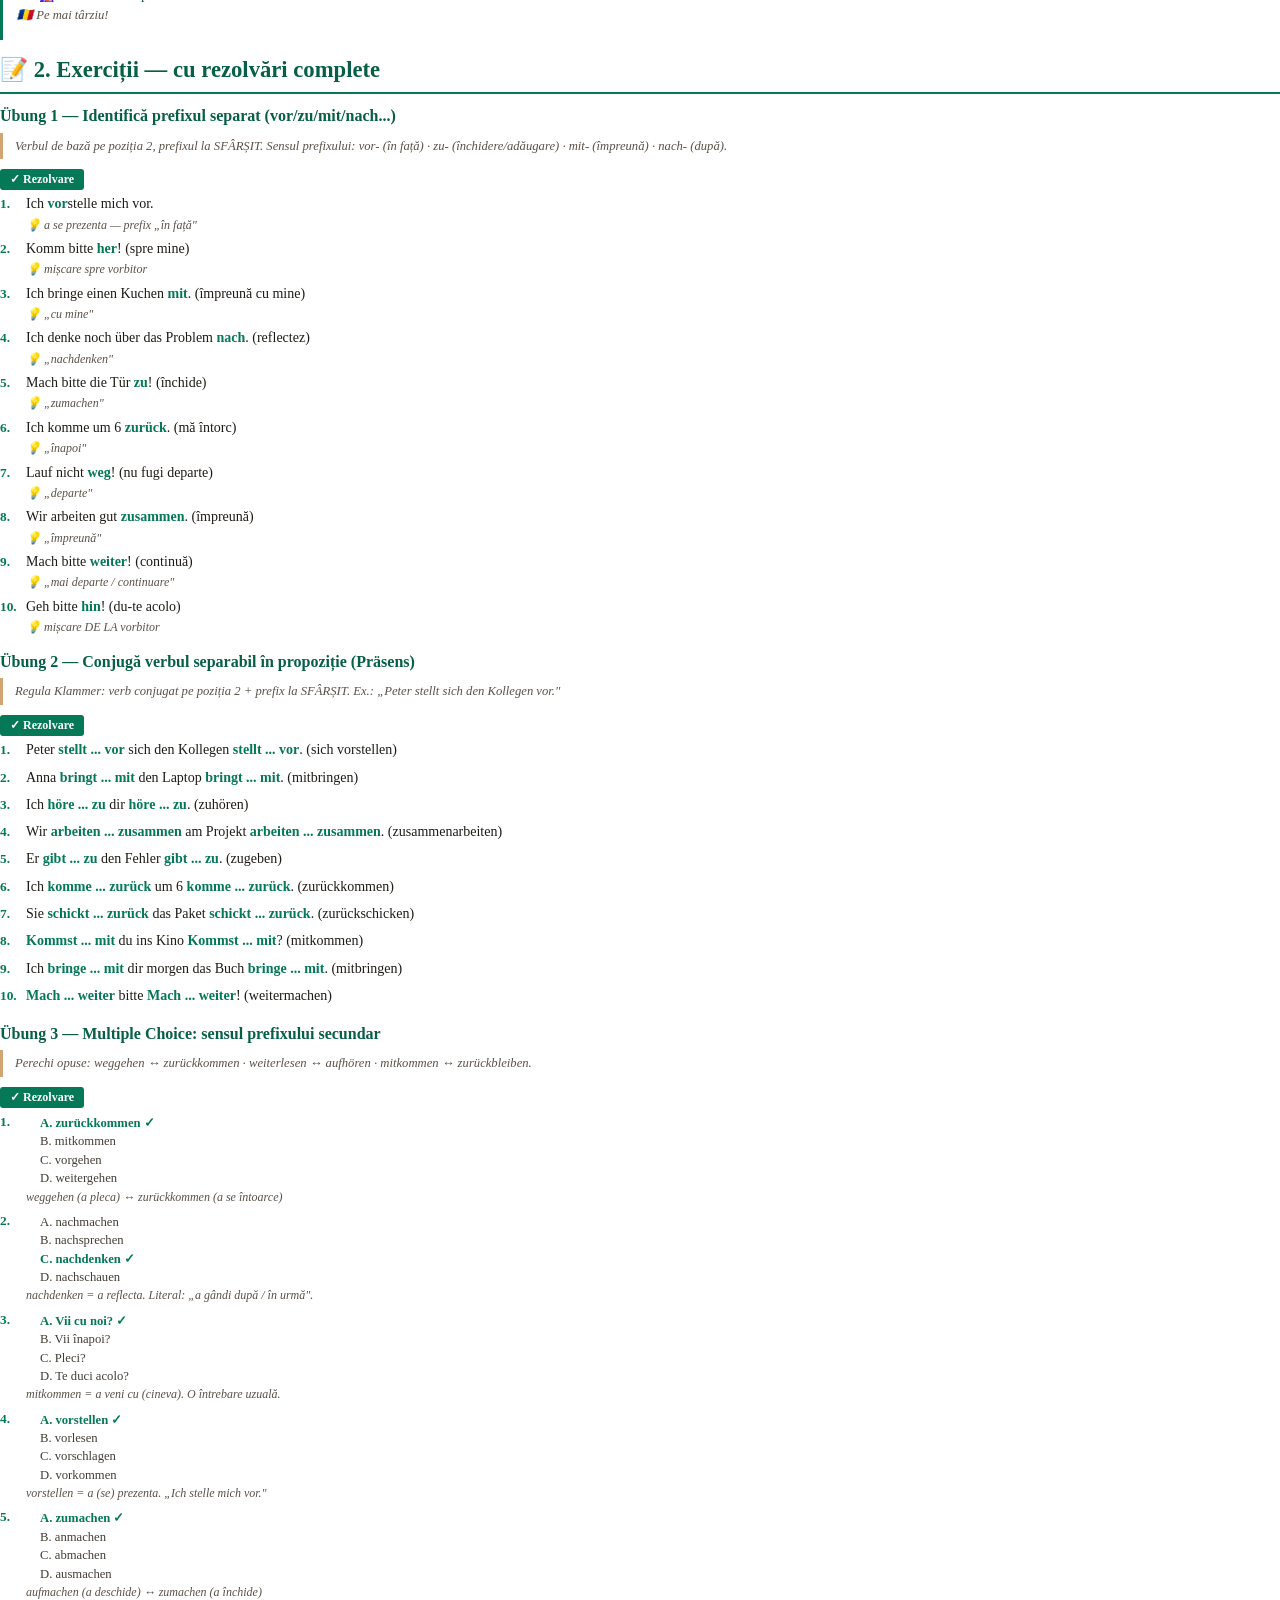
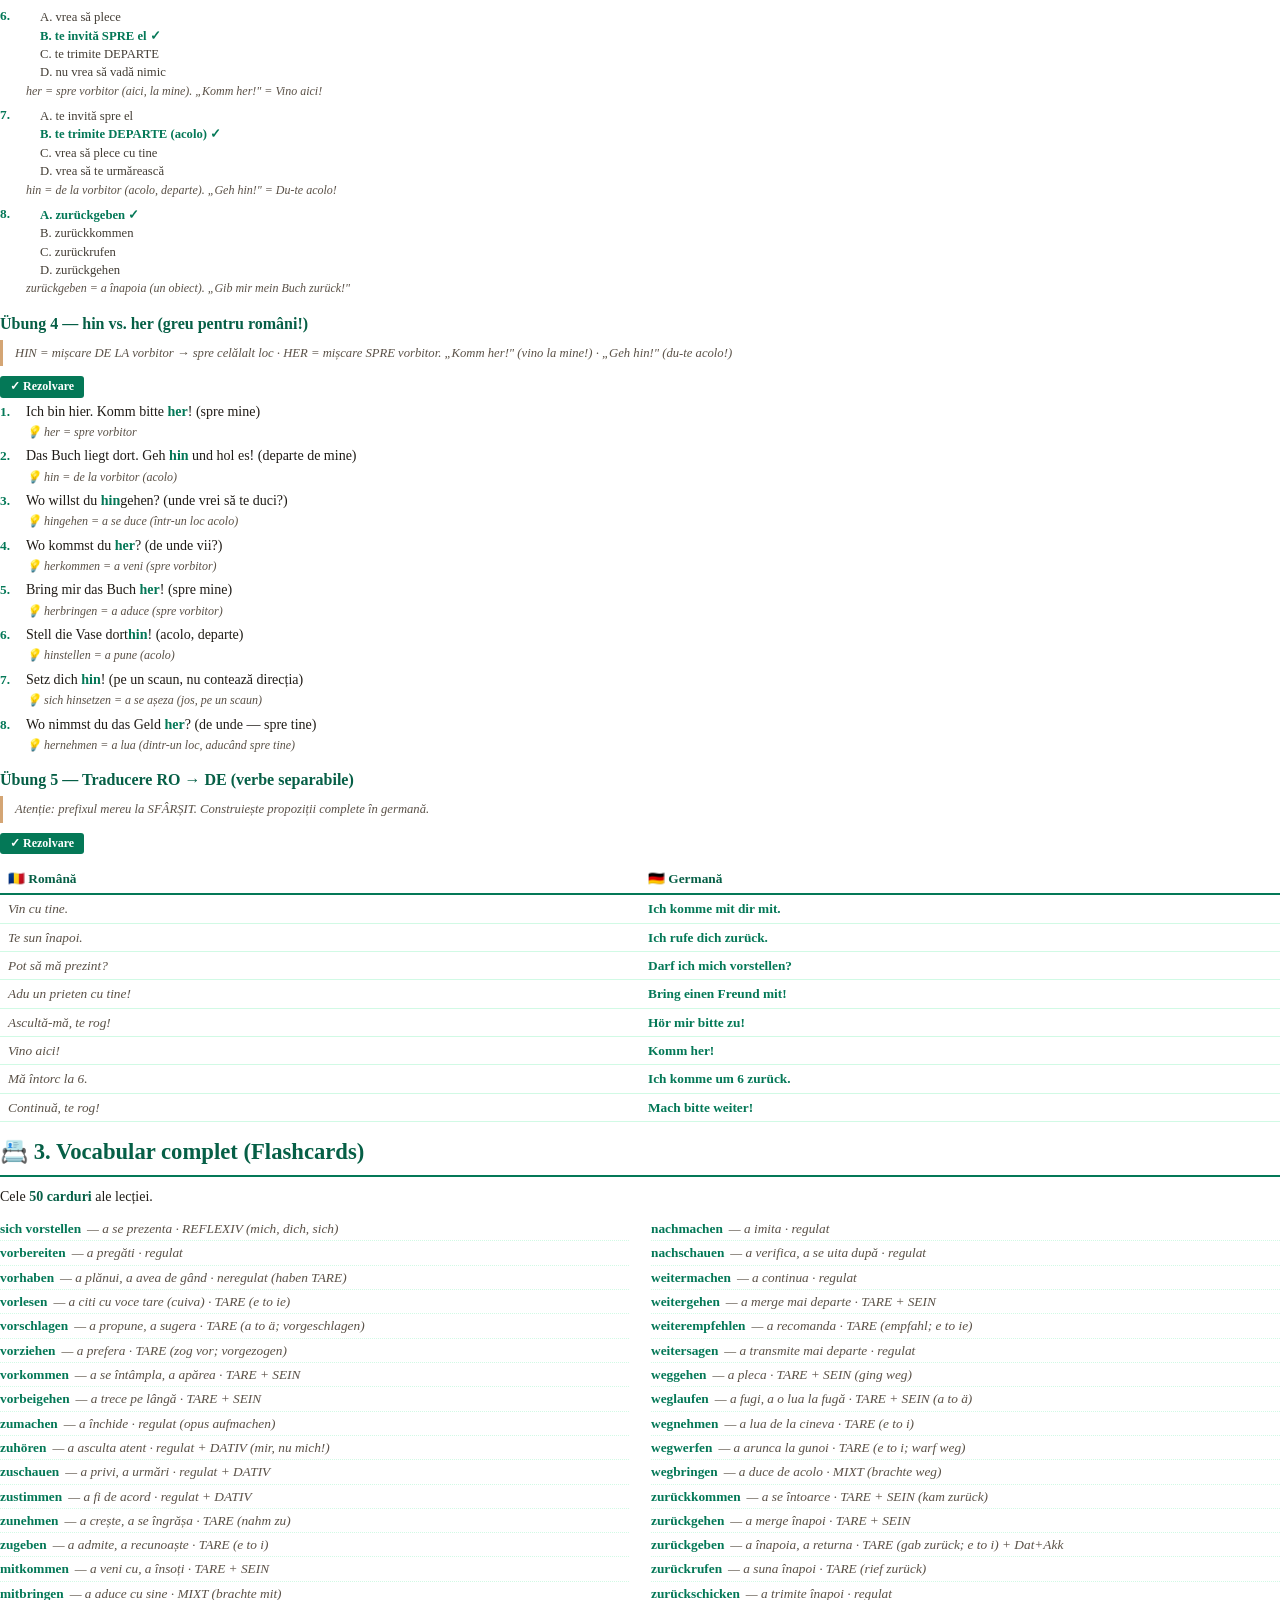
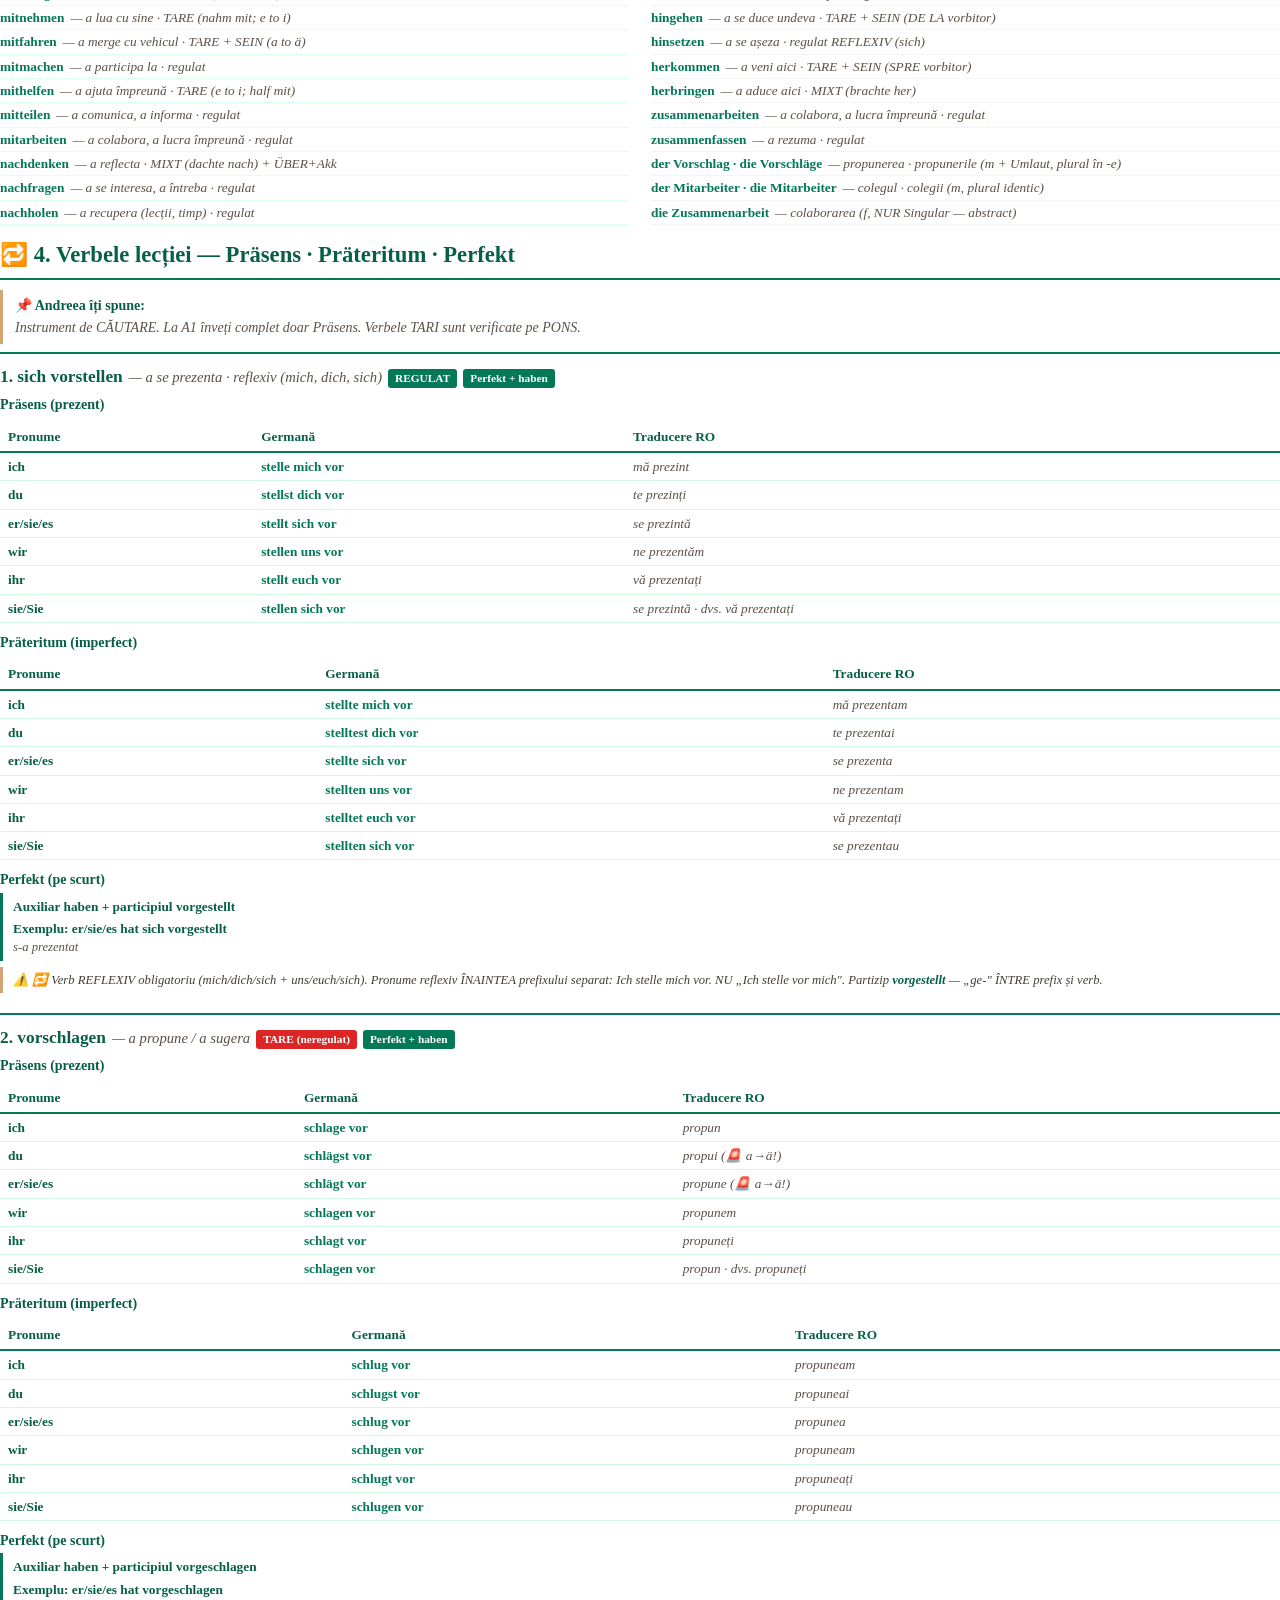
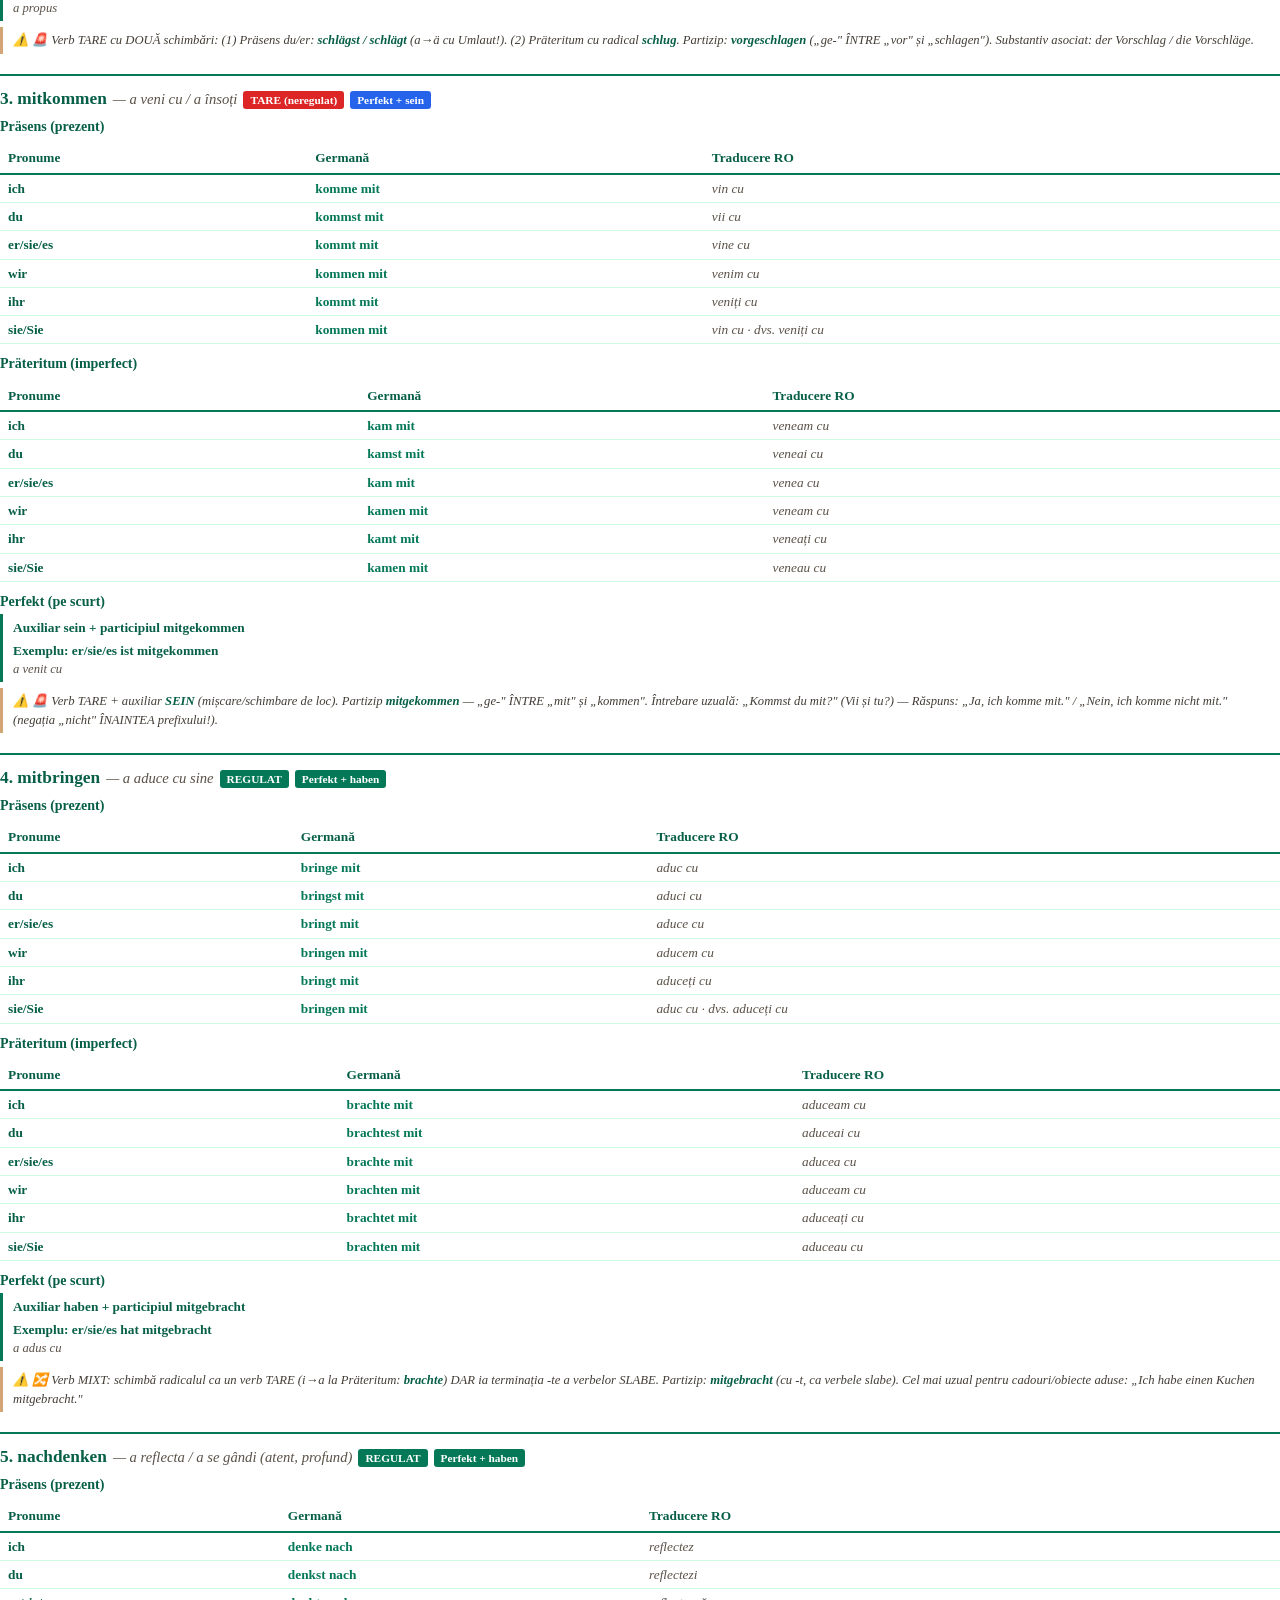
==== commit 2affdc31: "Rebrand v2 culori: crem + auriu + emerald (mustar v1 eliminat) + PDF regenerat Co-Authored-By: Claud" ====
--- a/pdf.html
+++ b/pdf.html
@@ -10,42 +10,42 @@
         }
         @page :first { margin: 0; @bottom-center { content: ""; } }
         * { box-sizing: border-box; margin: 0; padding: 0; }
-        body { font-family: 'Georgia', 'Times New Roman', serif; color: #1f2937; line-height: 1.45; font-size: 10.5pt; -webkit-print-color-adjust: exact; print-color-adjust: exact; }
+        body { font-family: 'Georgia', 'Times New Roman', serif; color: #1F1B16; line-height: 1.45; font-size: 10.5pt; -webkit-print-color-adjust: exact; print-color-adjust: exact; }
         .cover { width: 100%; min-height: 100vh; padding: 80px 60px 60px; text-align: center; display: flex; flex-direction: column; align-items: center; justify-content: flex-start; page-break-after: always; }
         .cover-symbol { font-size: 90pt; color: #047857; line-height: 1; margin: 30px 0 15px; font-family: 'Segoe UI Emoji', 'Segoe UI', sans-serif; }
         .cover-divider { width: 140px; height: 3px; background: #047857; margin: 20px 0; border: none; }
         .cover-title { font-size: 30pt; color: #065f46; font-weight: bold; margin: 14px 0 18px; font-family: 'Georgia', serif; }
-        .cover-subtitle { font-size: 13pt; color: #6b7280; font-style: italic; margin-bottom: 8px; }
+        .cover-subtitle { font-size: 13pt; color: #5A5147; font-style: italic; margin-bottom: 8px; }
         .cover-level { font-size: 12pt; color: #047857; font-weight: bold; margin-bottom: 60px; }
         .cover-author { font-size: 20pt; color: #065f46; font-weight: bold; margin-bottom: 8px; }
-        .cover-series { font-size: 10pt; color: #6b7280; margin-bottom: 80px; }
+        .cover-series { font-size: 10pt; color: #5A5147; margin-bottom: 80px; }
         .cover-copyright { margin-top: auto; font-size: 10pt; color: #047857; font-weight: 600; }
-        .cover-notice { font-size: 9pt; color: #9ca3af; font-style: italic; margin-top: 6px; }
+        .cover-notice { font-size: 9pt; color: #8a8175; font-style: italic; margin-top: 6px; }
         .content { padding: 0; }
         h1.chapter { color: #065f46; padding: 0 0 6px 0; font-size: 17pt; margin: 14px 0 10px; border-bottom: 2px solid #047857; font-family: 'Georgia', serif; page-break-after: avoid; }
         h2.sub-chapter { color: #065f46; font-size: 13pt; margin: 14px 0 6px; padding-bottom: 2px; border-bottom: 1px solid #d1fae5; font-family: 'Georgia', serif; page-break-after: avoid; }
         p { margin-bottom: 6px; }
         strong { color: #065f46; }
-        em { color: #4b5563; font-style: italic; }
+        em { color: #433d35; font-style: italic; }
         ul, ol { margin: 4px 0 8px 22px; }
         li { margin-bottom: 2px; }
         .theory-box { background: transparent; border-left: 3px solid #047857; padding: 6px 12px; margin: 8px 0; page-break-inside: avoid; }
         .theory-box h4 { color: #065f46; font-size: 10.5pt; margin-bottom: 4px; }
         .info-box { border-left-color: #3b82f6; }
-        .warn-box { border-left-color: #f59e0b; }
+        .warn-box { border-left-color: #D4A574; }
         .example-box { border-left: 2px dashed #047857; padding: 4px 12px; margin: 4px 0; page-break-inside: avoid; }
         .example-box .de { color: #065f46; font-weight: 600; }
-        .example-box .ro { color: #6b7280; font-style: italic; font-size: 9.5pt; margin-top: 1px; }
+        .example-box .ro { color: #5A5147; font-style: italic; font-size: 9.5pt; margin-top: 1px; }
         table { width: 100%; border-collapse: collapse; margin: 6px 0 10px; font-size: 10pt; page-break-inside: avoid; }
         table thead { background: transparent; }
         table th { padding: 5px 8px; text-align: left; font-weight: bold; color: #065f46; border-bottom: 2px solid #047857; }
         table td { padding: 4px 8px; border-bottom: 1px solid #d1fae5; vertical-align: top; }
         td.verb { color: #047857; font-weight: bold; }
-        td.ro-text { color: #6b7280; font-style: italic; }
-        .ro-translation { display: block; color: #6b7280; font-style: italic; font-size: 9pt; margin-top: 1px; }
-        .andreea-note { border-left: 3px solid #f59e0b; padding: 6px 12px; margin: 8px 0; page-break-inside: avoid; font-style: italic; color: #78350f; display: flex; gap: 10px; align-items: flex-start; }
+        td.ro-text { color: #5A5147; font-style: italic; }
+        .ro-translation { display: block; color: #5A5147; font-style: italic; font-size: 9pt; margin-top: 1px; }
+        .andreea-note { border-left: 3px solid #D4A574; padding: 6px 12px; margin: 8px 0; page-break-inside: avoid; font-style: italic; color: #5A5147; display: flex; gap: 10px; align-items: flex-start; }
         .andreea-note .speaker { font-weight: bold; font-style: normal; color: #065f46; margin-bottom: 2px; }
-        .andreea-note-avatar { width: 32px; height: 32px; border-radius: 50%; object-fit: cover; flex-shrink: 0; border: 1.5px solid #f59e0b; }
+        .andreea-note-avatar { width: 32px; height: 32px; border-radius: 50%; object-fit: cover; flex-shrink: 0; border: 1.5px solid #D4A574; }
         .andreea-note-content { display: block; flex: 1; }
         .dialog-avatar { width: 28px; height: 28px; border-radius: 50%; object-fit: cover; border: 1.5px solid #047857; vertical-align: middle; margin-right: 6px; }
         .cast-banner { border-left: 3px solid #047857; padding: 8px 14px; margin: 10px 0 16px; page-break-inside: avoid; }
@@ -54,10 +54,10 @@
         .cast-card { text-align: center; font-size: 8.5pt; page-break-inside: avoid; }
         .cast-card img { width: 50px; height: 50px; border-radius: 50%; object-fit: cover; display: block; margin: 0 auto 4px; border: 2px solid #047857; }
         .cast-card .name { color: #065f46; font-weight: bold; font-size: 9pt; display: block; }
-        .cast-card .detail { color: #6b7280; font-style: italic; font-size: 7.5pt; display: block; }
+        .cast-card .detail { color: #5A5147; font-style: italic; font-size: 7.5pt; display: block; }
         .ex-block { margin-bottom: 14px; page-break-inside: avoid; }
         .ex-block h3 { color: #065f46; font-size: 12pt; margin-bottom: 5px; }
-        .ex-block .instruction { border-left: 3px solid #f59e0b; padding: 4px 12px; margin-bottom: 6px; font-size: 9.5pt; color: #78350f; font-style: italic; }
+        .ex-block .instruction { border-left: 3px solid #D4A574; padding: 4px 12px; margin-bottom: 6px; font-size: 9.5pt; color: #5A5147; font-style: italic; }
         .rezolvare-banner { display: inline-block; background: #047857; color: white; padding: 2px 10px; border-radius: 3px; font-size: 9pt; font-weight: bold; margin: 4px 0; -webkit-print-color-adjust: exact; print-color-adjust: exact; }
         .ex-item { display: flex; gap: 8px; margin-bottom: 5px; align-items: flex-start; }
         .ex-num { color: #047857; font-weight: bold; font-size: 10pt; flex-shrink: 0; min-width: 18px; }
@@ -66,17 +66,17 @@
         .ex-q { margin-bottom: 2px; }
         .ex-a { color: #047857; font-weight: bold; font-size: 10pt; margin-top: 2px; }
         .ex-a::before { content: "✓ Rezolvare: "; color: #065f46; }
-        .ex-explanation { color: #6b7280; font-size: 9pt; font-style: italic; margin-top: 1px; }
-        .options { margin-left: 14px; color: #4b5563; font-size: 9.5pt; }
+        .ex-explanation { color: #5A5147; font-size: 9pt; font-style: italic; margin-top: 1px; }
+        .options { margin-left: 14px; color: #433d35; font-size: 9.5pt; }
         .options .right { color: #047857; font-weight: bold; }
         .flashcards-grid { columns: 2; column-gap: 22px; margin-top: 8px; }
         .fc-row { break-inside: avoid; padding: 2px 0; border-bottom: 1px dotted #d1fae5; font-size: 10pt; }
         .fc-row .de { color: #047857; font-weight: bold; }
-        .fc-row .ro { color: #6b7280; font-style: italic; margin-left: 6px; }
+        .fc-row .ro { color: #5A5147; font-style: italic; margin-left: 6px; }
         .verb-card { border-top: 2px solid #047857; padding: 10px 0 8px 0; margin-bottom: 12px; page-break-inside: avoid; }
         .verb-card .vh { display: flex; align-items: baseline; flex-wrap: wrap; gap: 6px; margin-bottom: 6px; }
         .verb-card .vh .name { font-size: 13pt; color: #065f46; font-weight: bold; }
-        .verb-card .vh .ro { color: #6b7280; font-style: italic; font-size: 11pt; }
+        .verb-card .vh .ro { color: #5A5147; font-style: italic; font-size: 11pt; }
         .verb-card .vh .badge { display: inline-block; padding: 1px 7px; border-radius: 3px; font-size: 8.5pt; color: white; font-weight: bold; -webkit-print-color-adjust: exact; print-color-adjust: exact; }
         .verb-card .vh .badge.strong { background: #dc2626; }
         .verb-card .vh .badge.weak { background: #047857; }
@@ -86,14 +86,14 @@
         .verb-card h5 { color: #065f46; margin: 6px 0 2px; font-size: 10.5pt; }
         .verb-card .perfekt-box { border-left: 3px solid #047857; padding: 4px 10px; margin-top: 2px; font-size: 10pt; }
         .verb-card .perfekt-box .de { color: #065f46; font-weight: 600; }
-        .verb-card .perfekt-box .ro { color: #6b7280; font-style: italic; font-size: 9.5pt; }
-        .verb-card .note { font-size: 9.5pt; color: #4b5563; padding: 4px 10px; border-left: 3px solid #f59e0b; margin-top: 6px; font-style: italic; }
+        .verb-card .perfekt-box .ro { color: #5A5147; font-style: italic; font-size: 9.5pt; }
+        .verb-card .note { font-size: 9.5pt; color: #433d35; padding: 4px 10px; border-left: 3px solid #D4A574; margin-top: 6px; font-style: italic; }
         .new-section { page-break-before: always; }
         .dialog-pdf-card { border-left: 3px solid #047857; padding: 8px 14px; margin: 10px 0; page-break-inside: avoid; }
         .dialog-pdf-card .reply { margin: 6px 0; }
         .dialog-pdf-card .reply .spkr { font-weight: bold; color: #065f46; }
         .dialog-pdf-card .reply .de { color: #065f46; }
-        .dialog-pdf-card .reply .ro { color: #6b7280; font-style: italic; font-size: 9.5pt; }
+        .dialog-pdf-card .reply .ro { color: #5A5147; font-style: italic; font-size: 9.5pt; }
     </style>
 </head>
 <body>
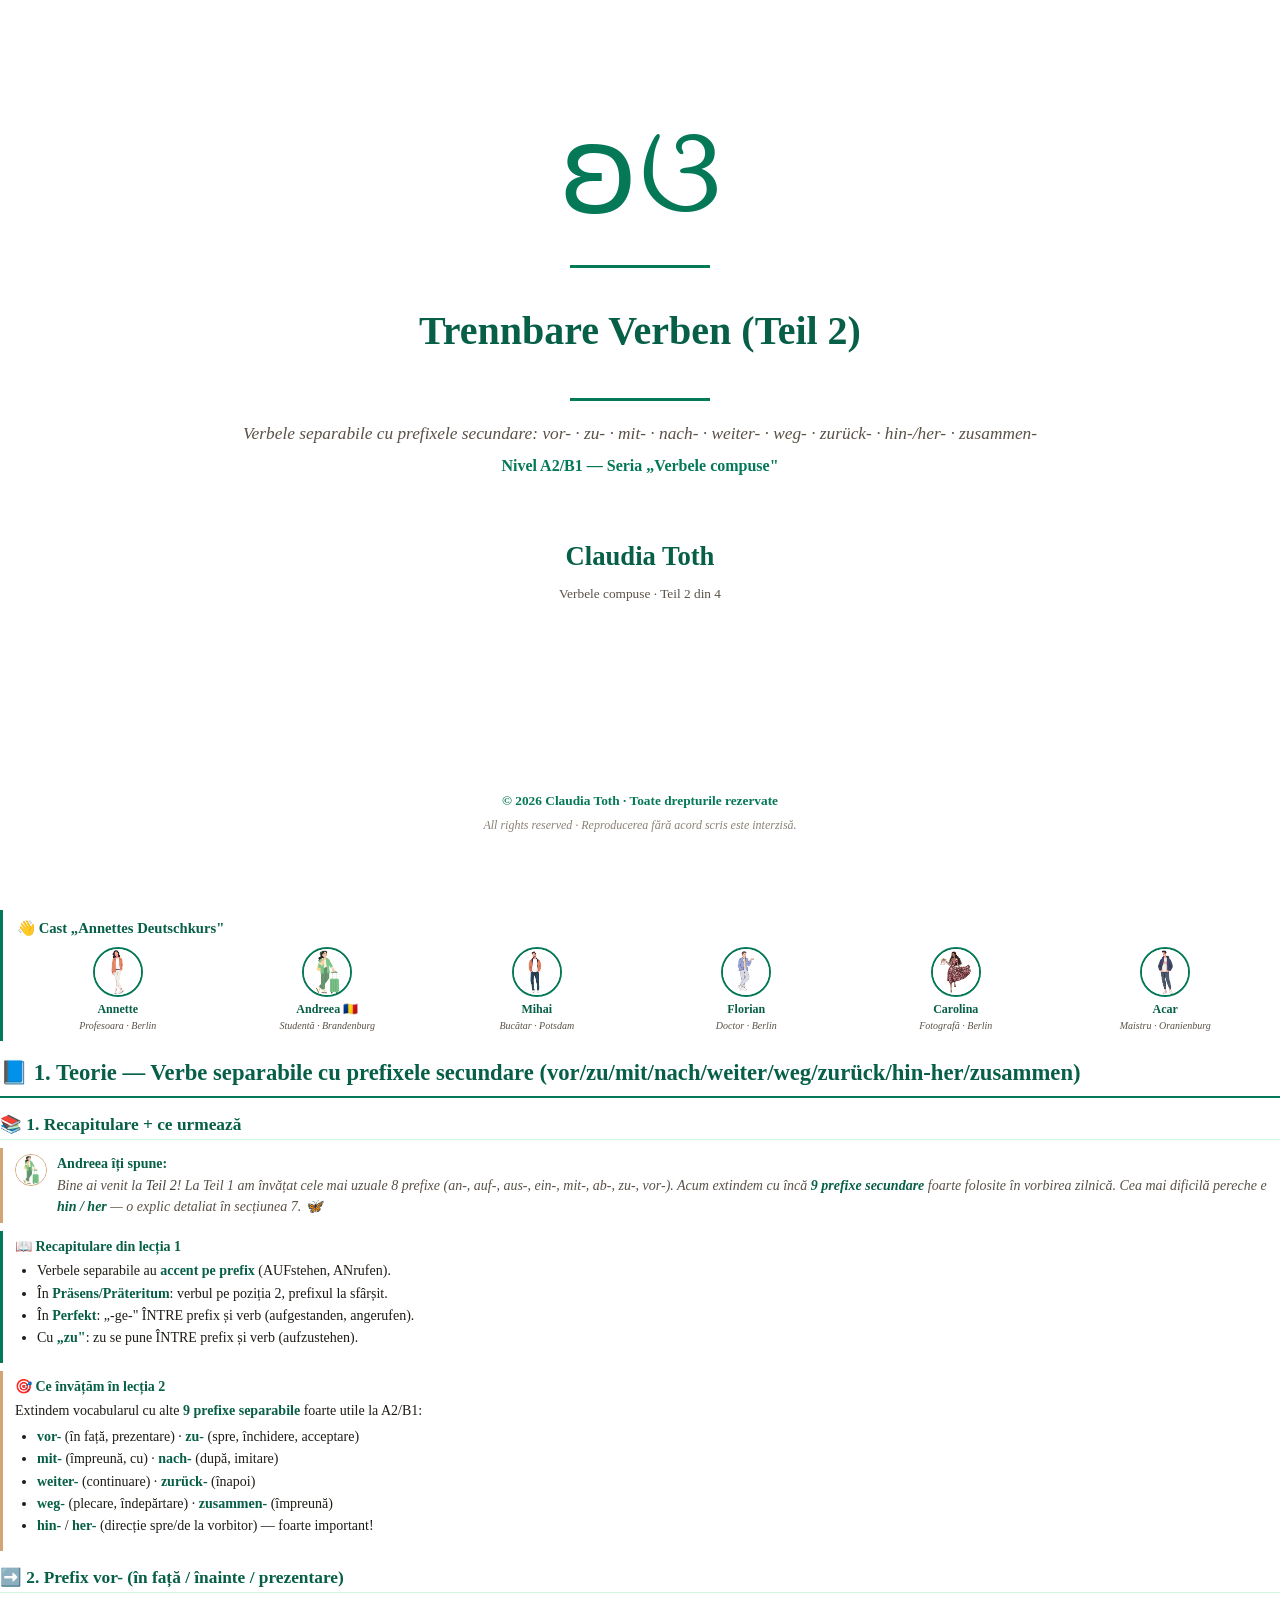
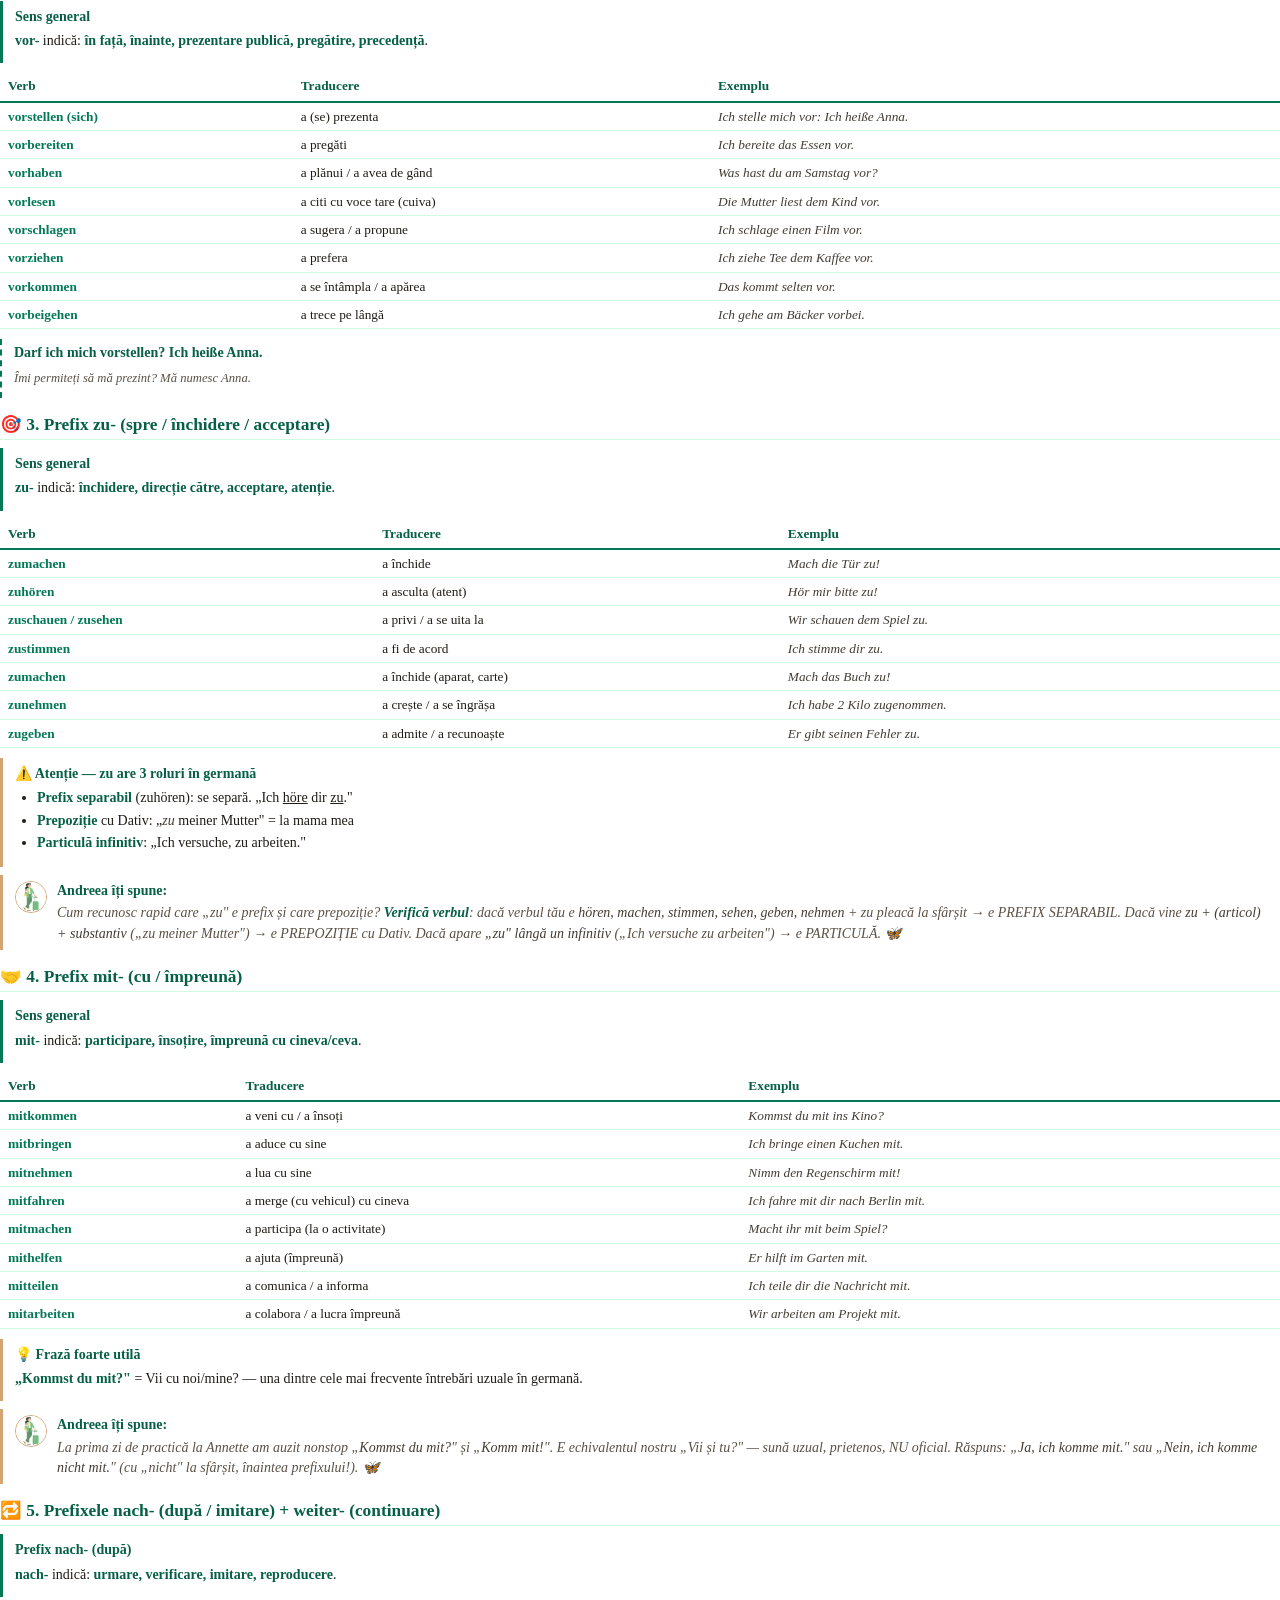
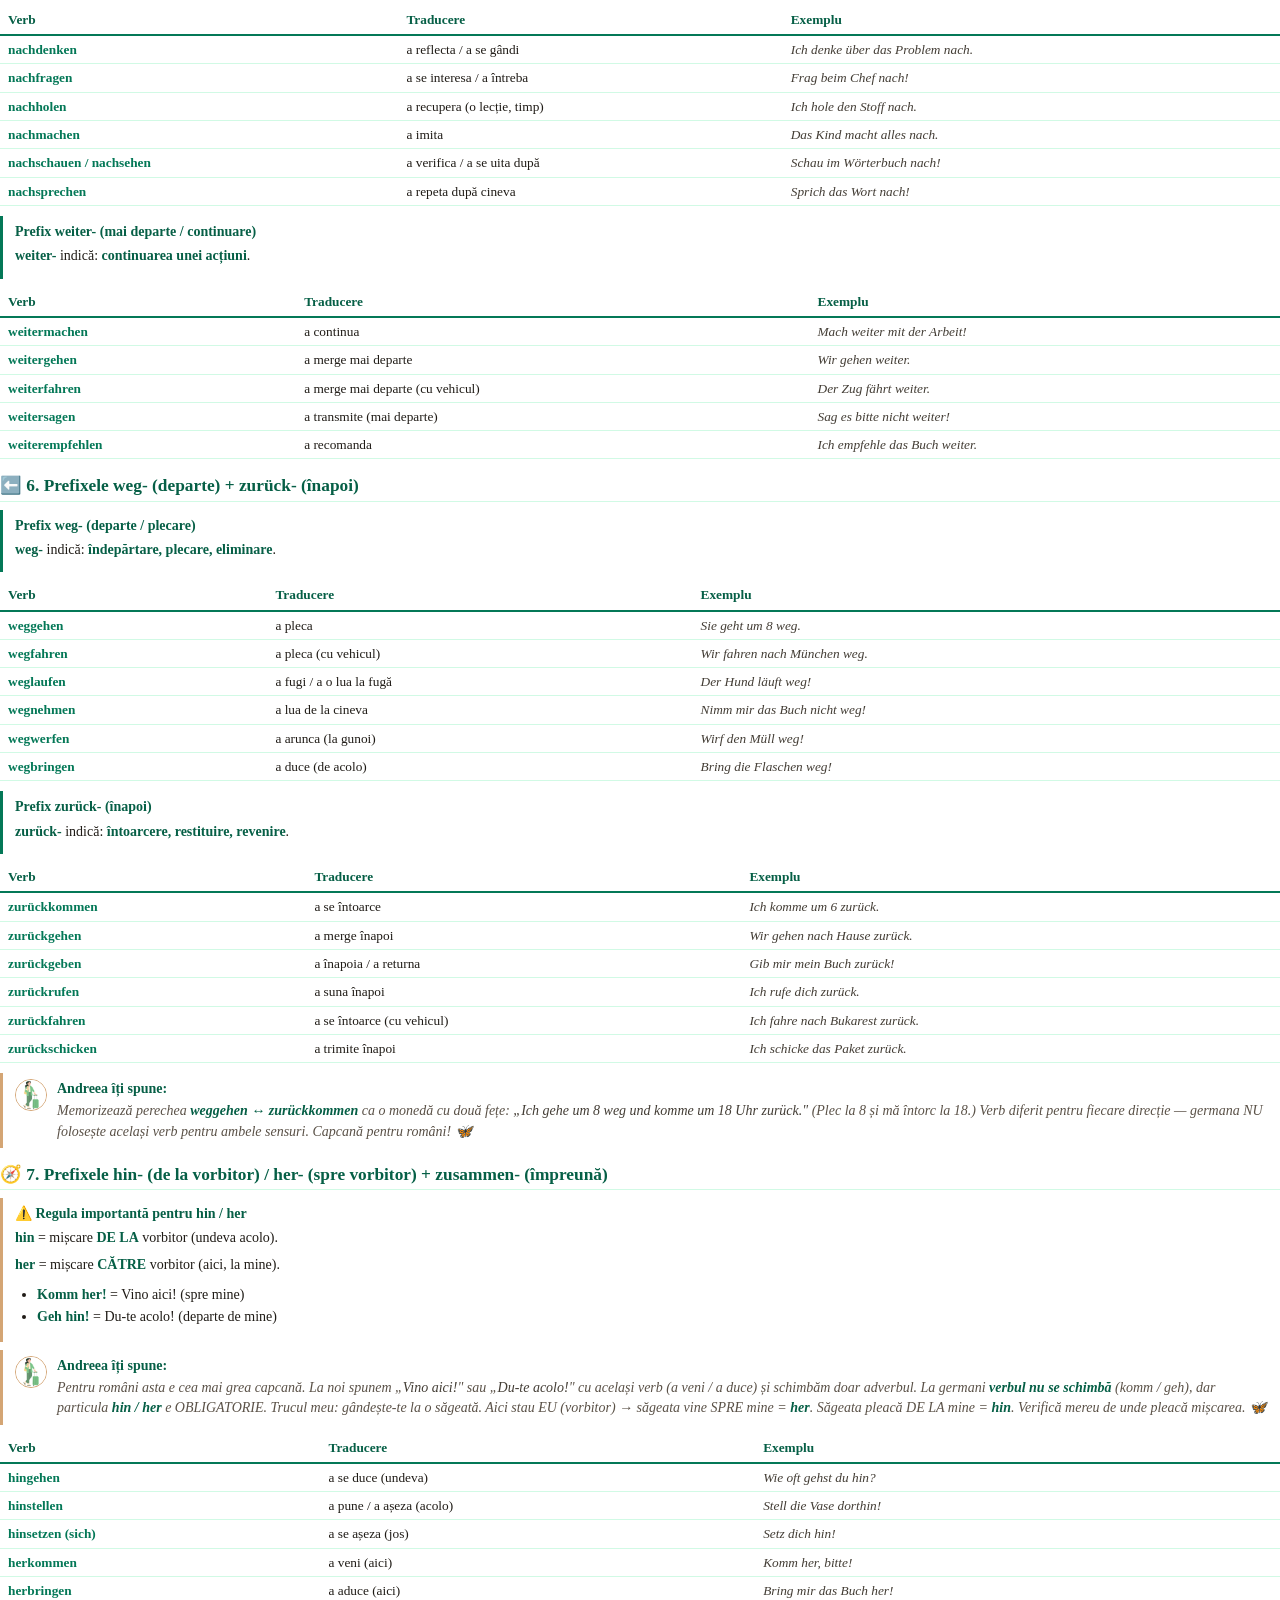
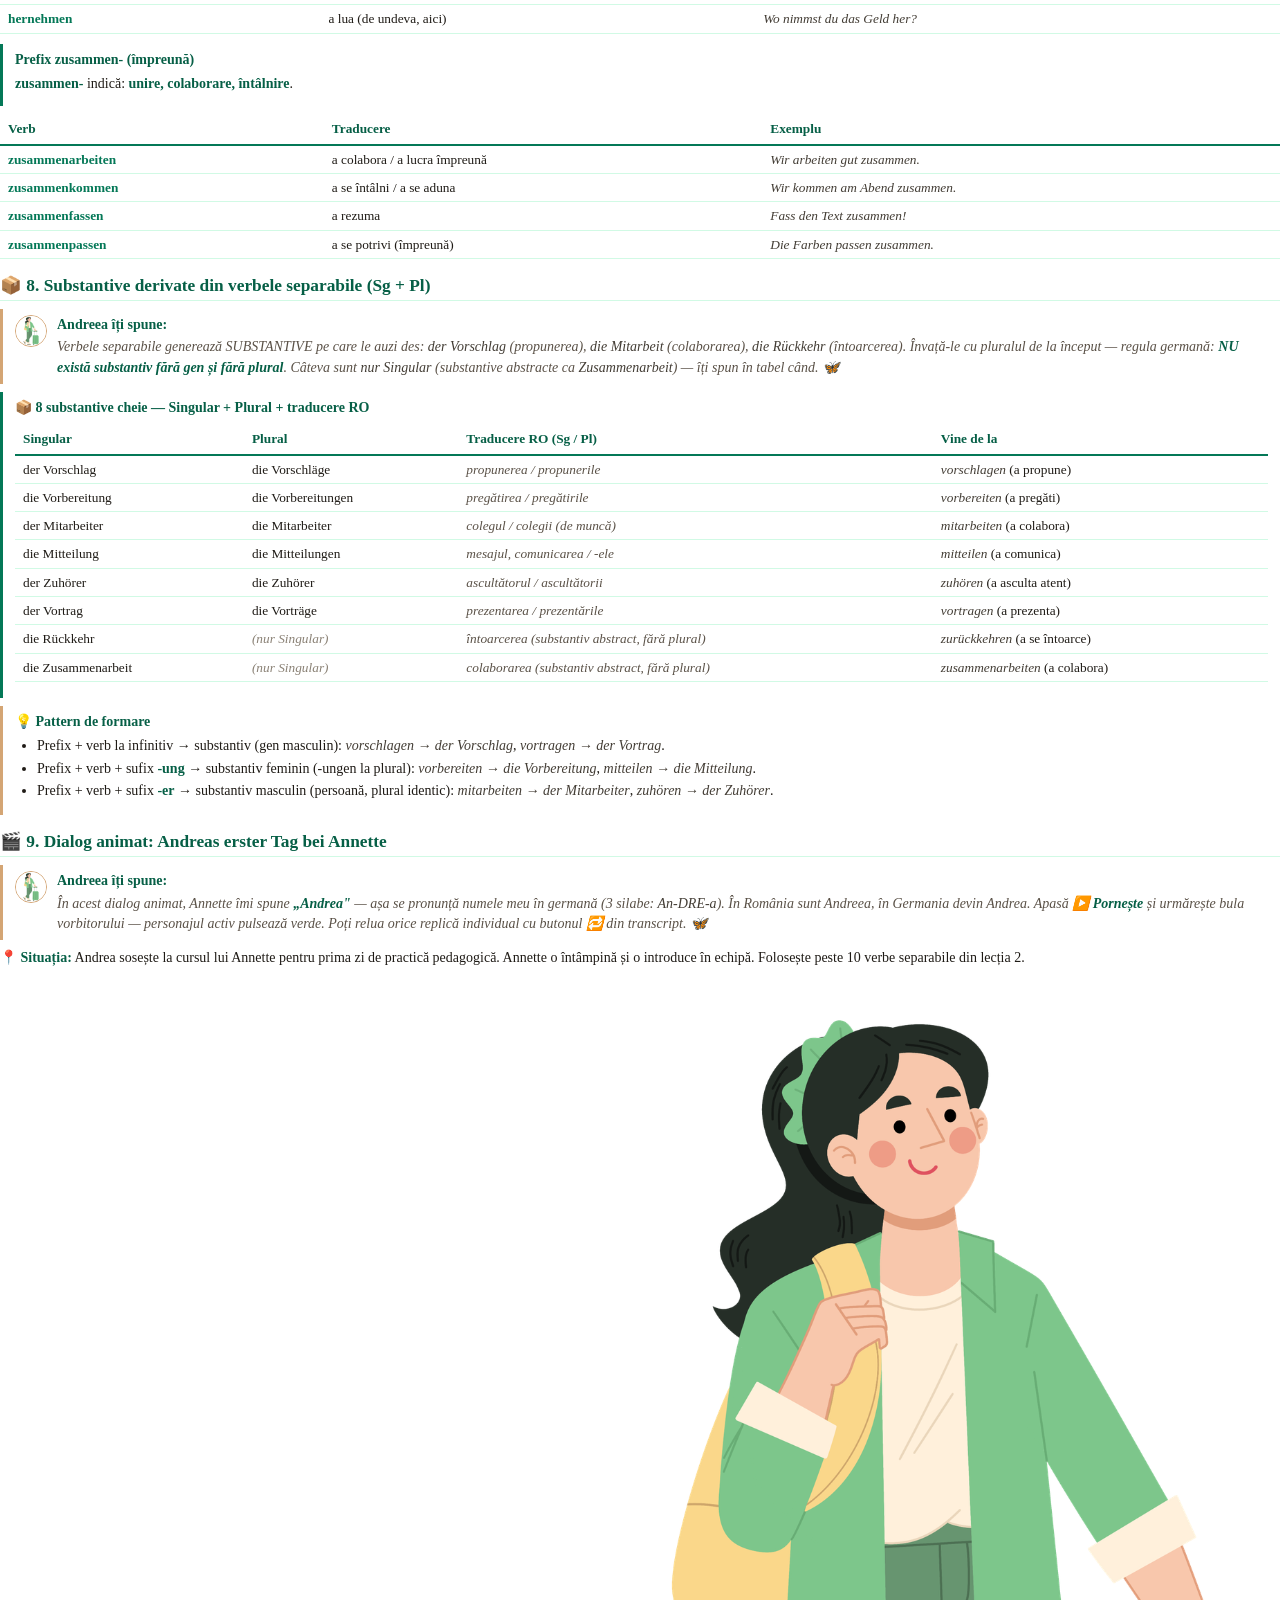
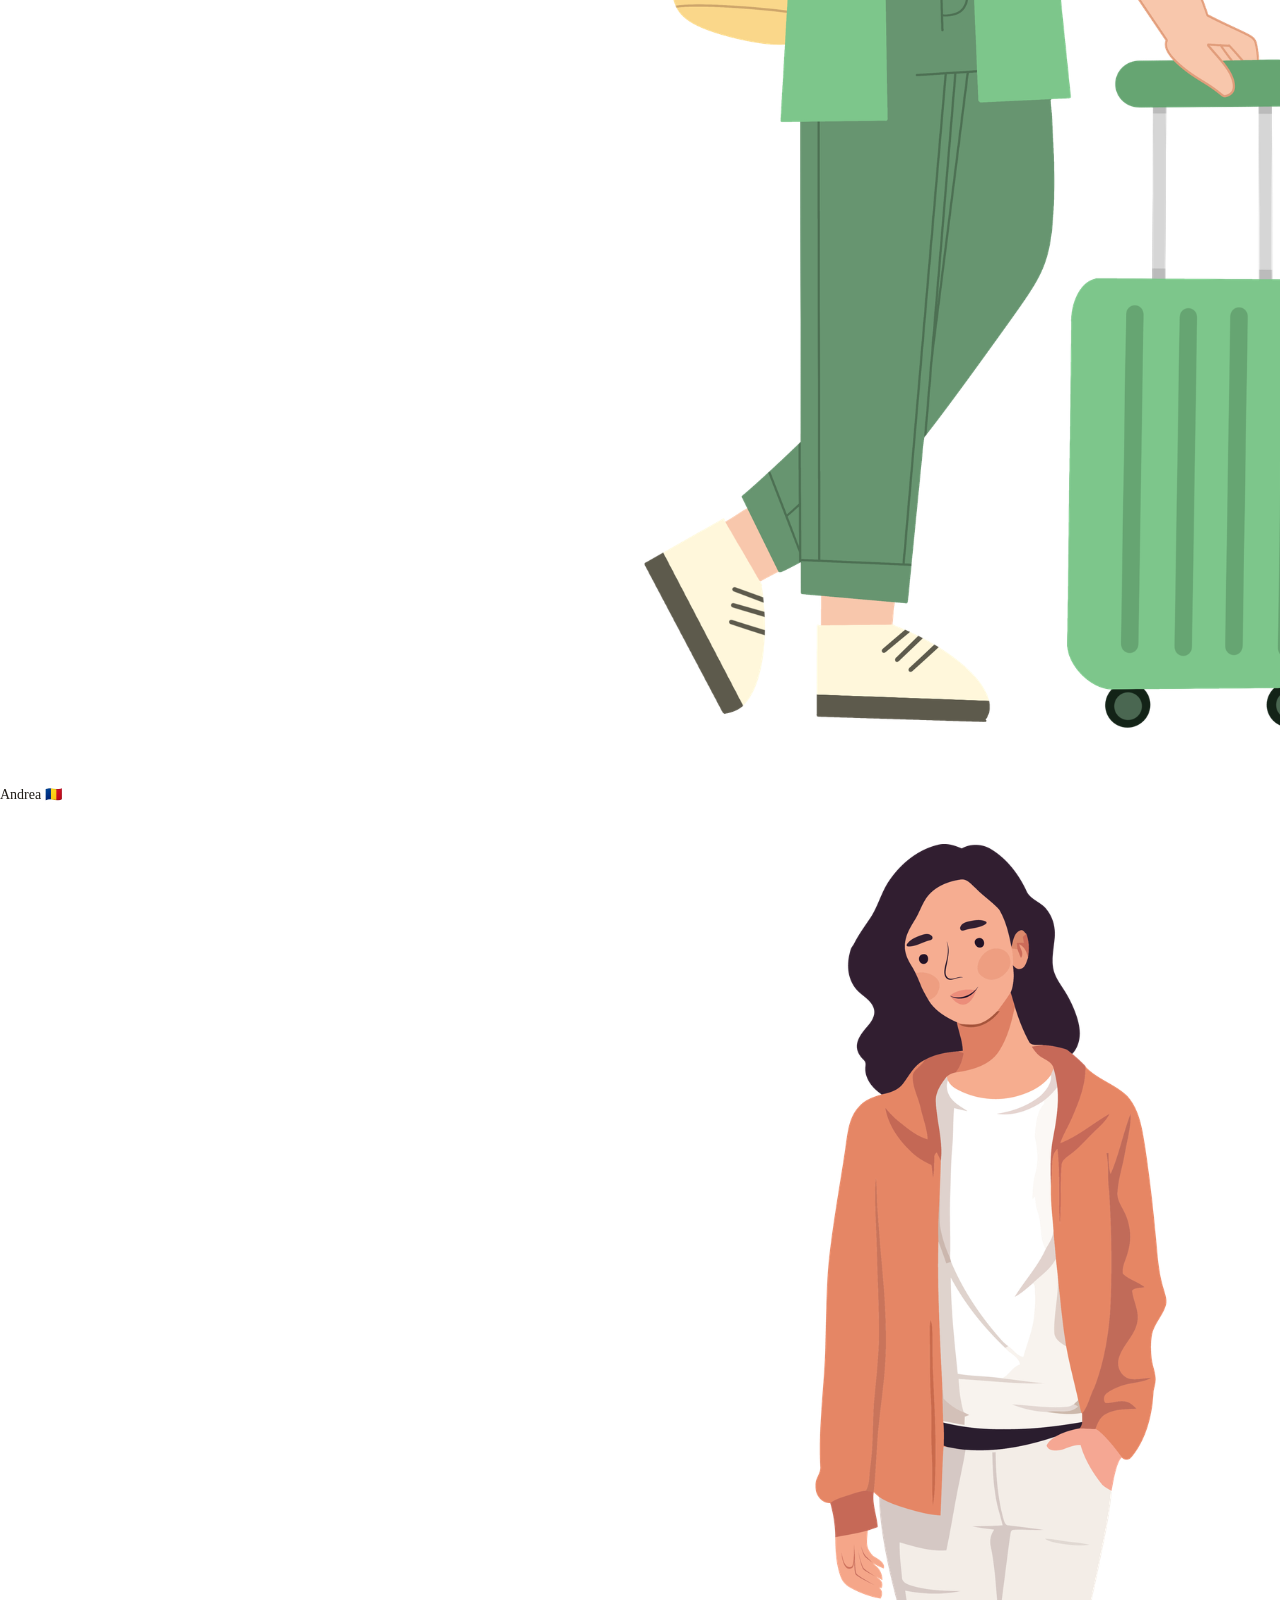
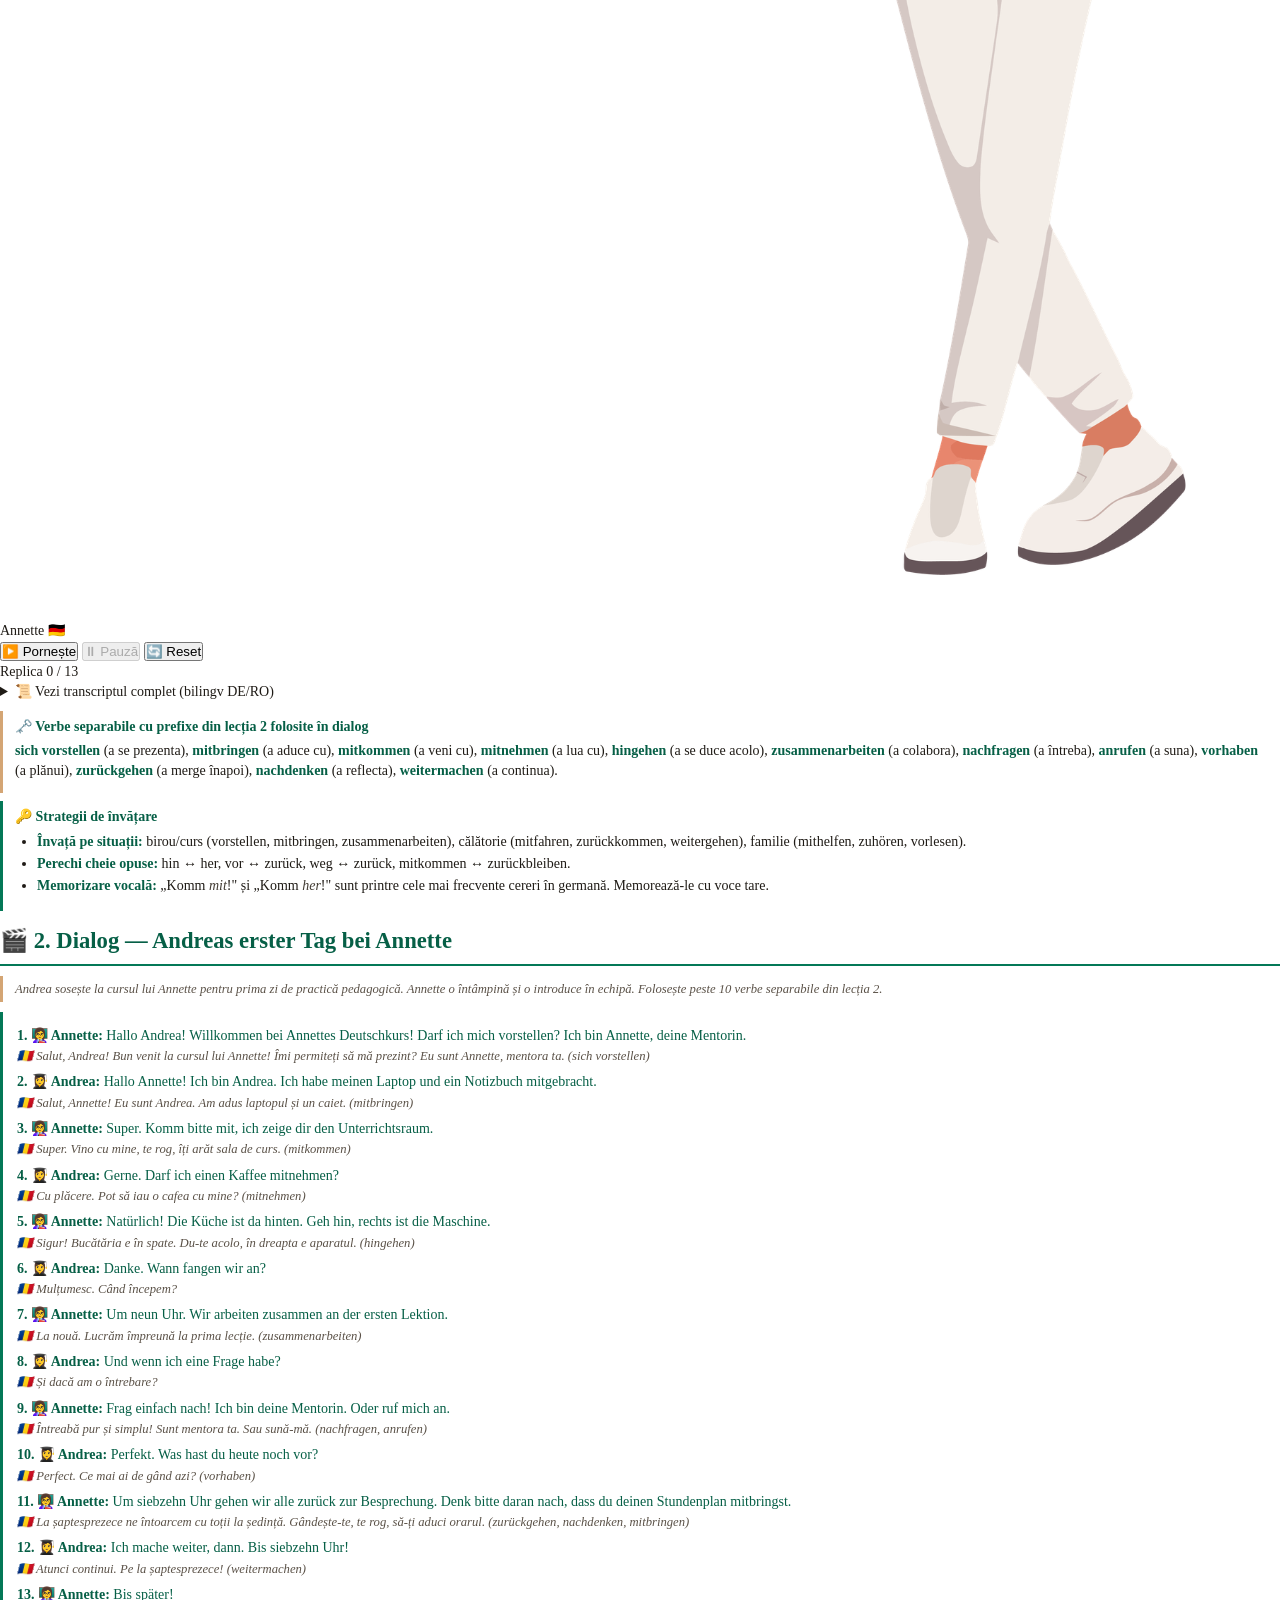
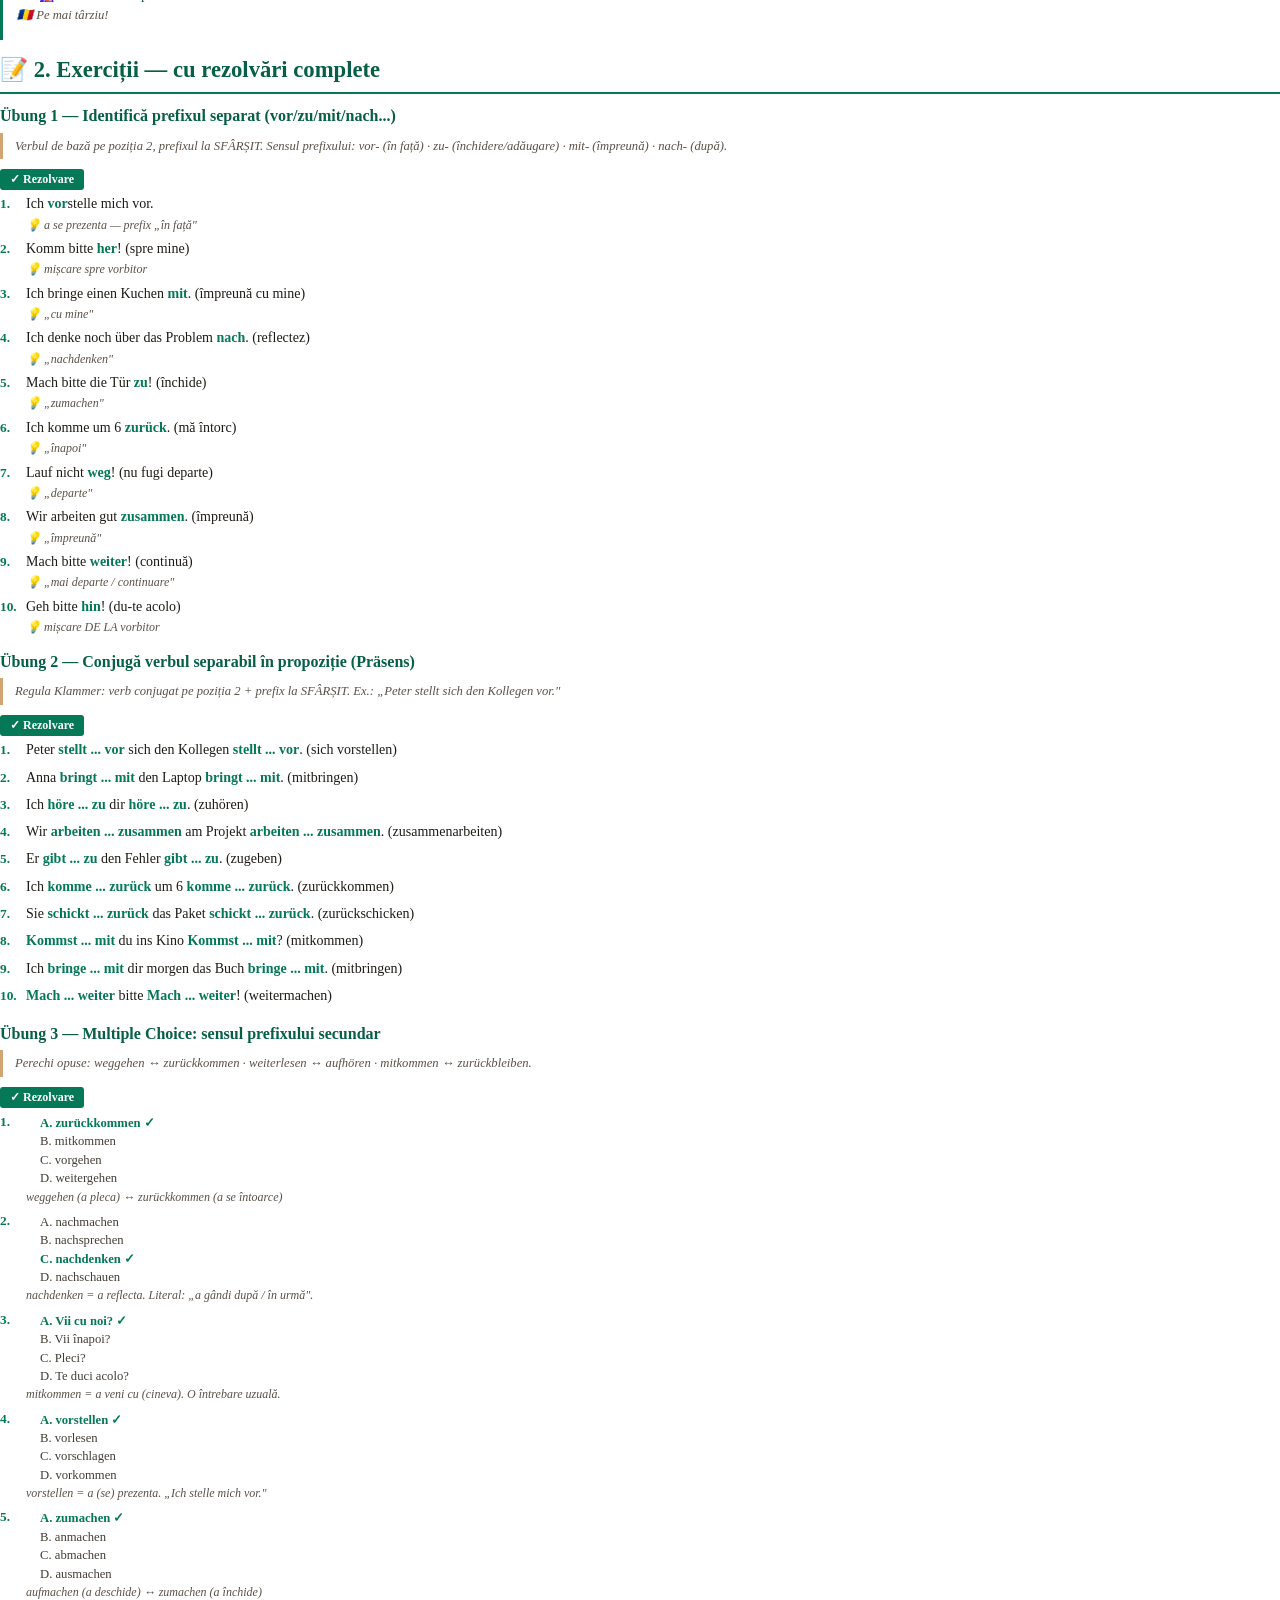
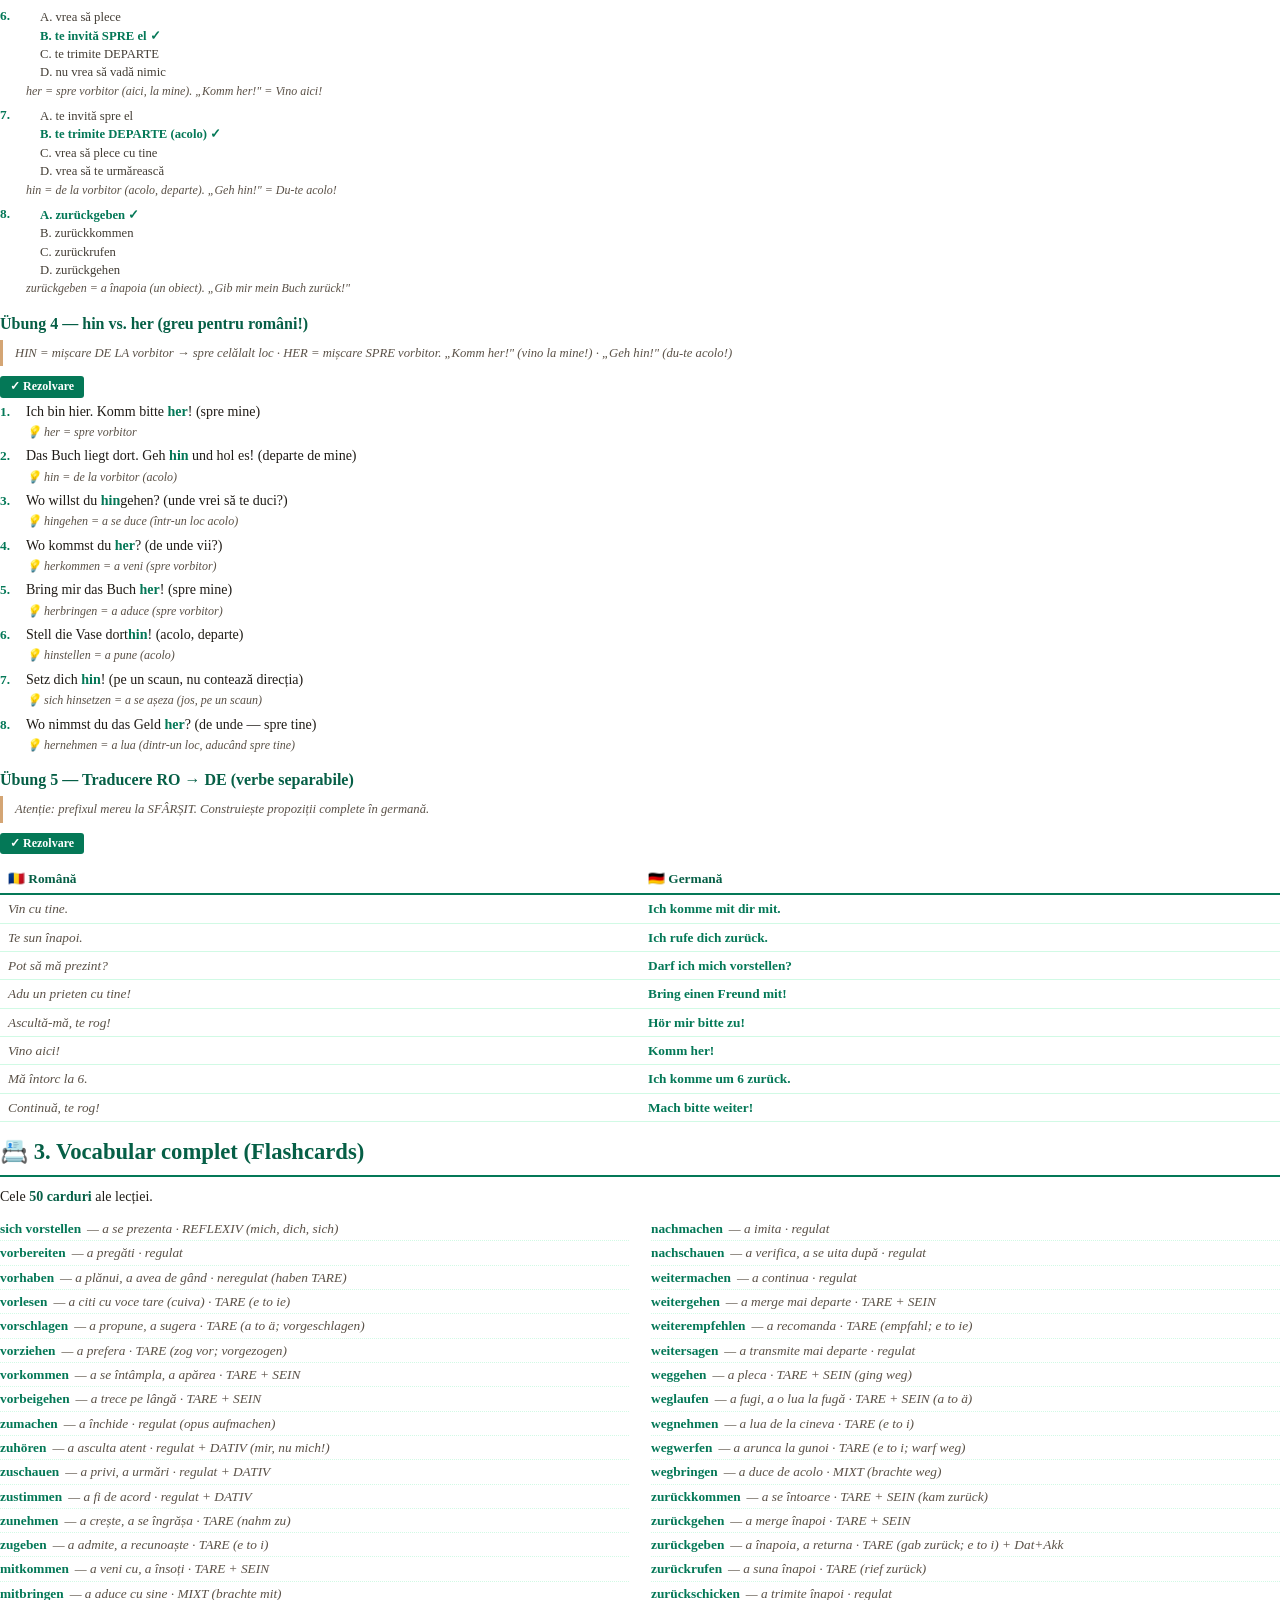
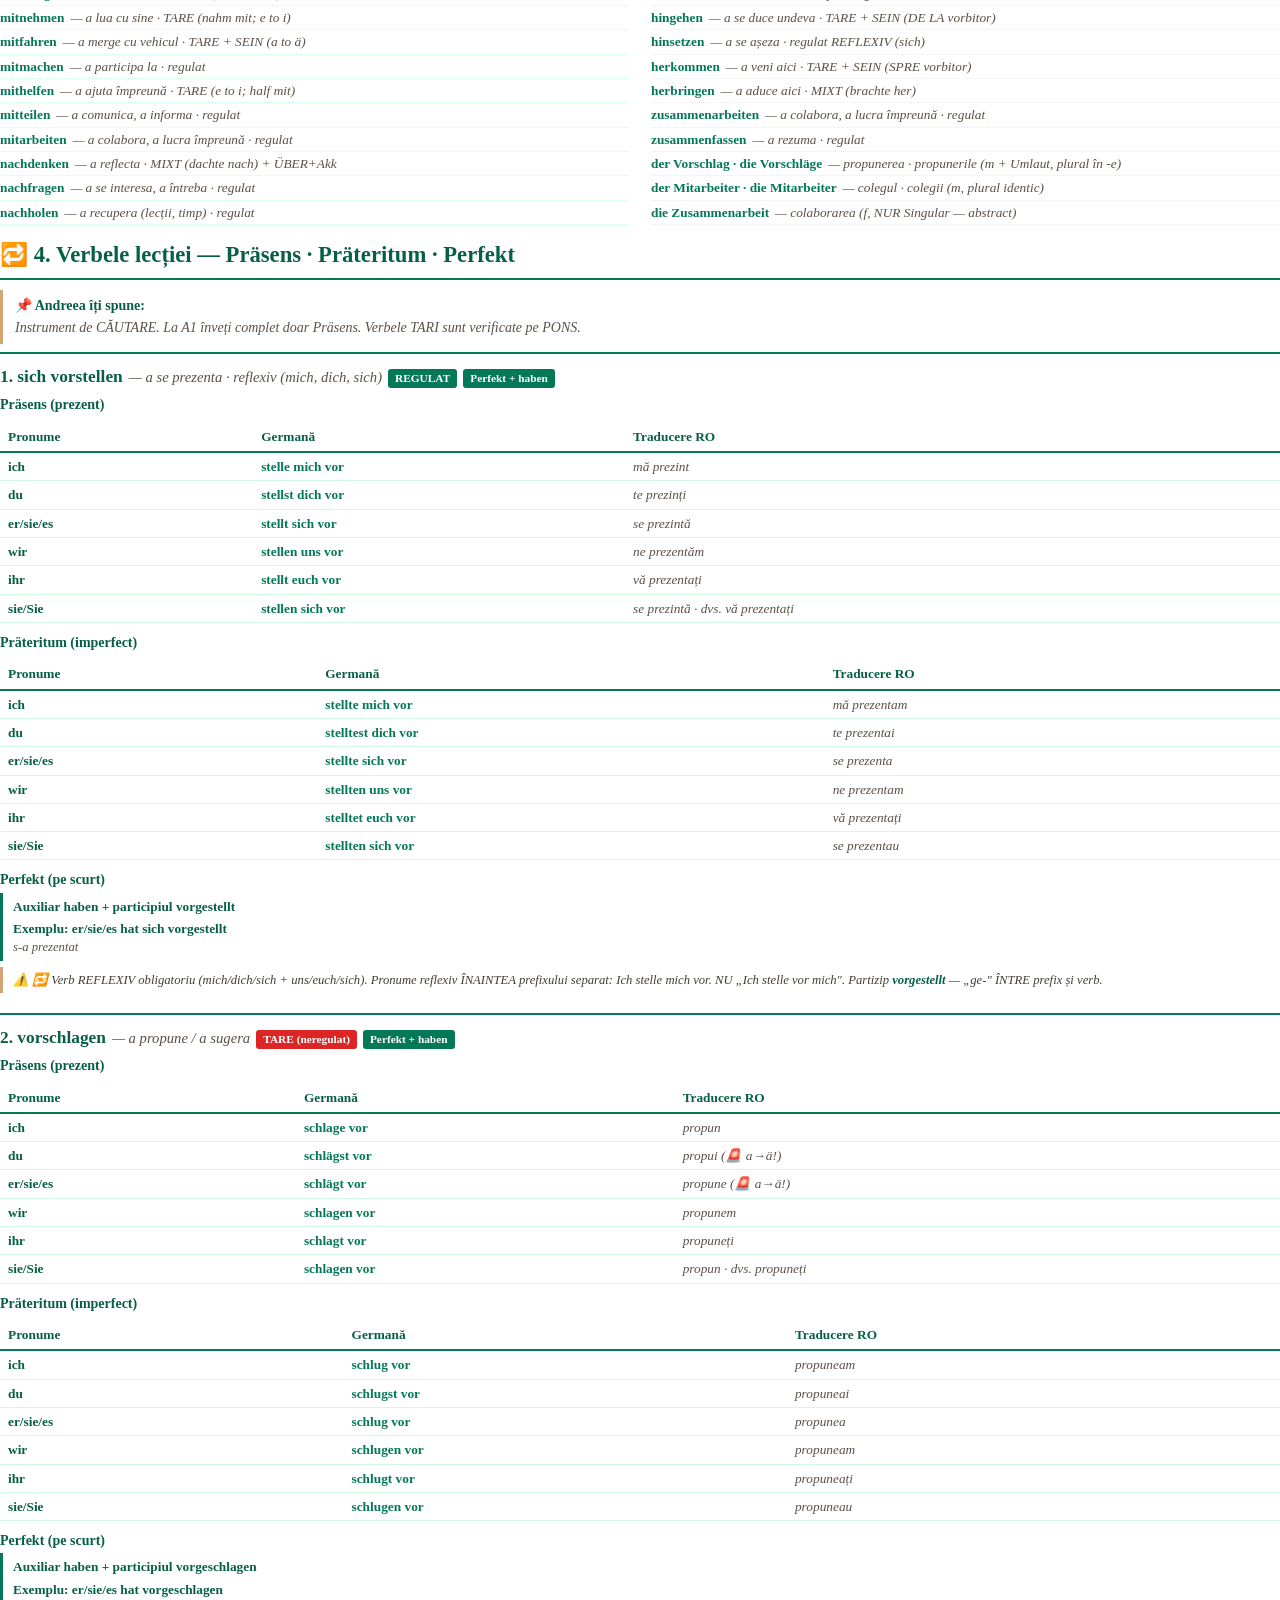
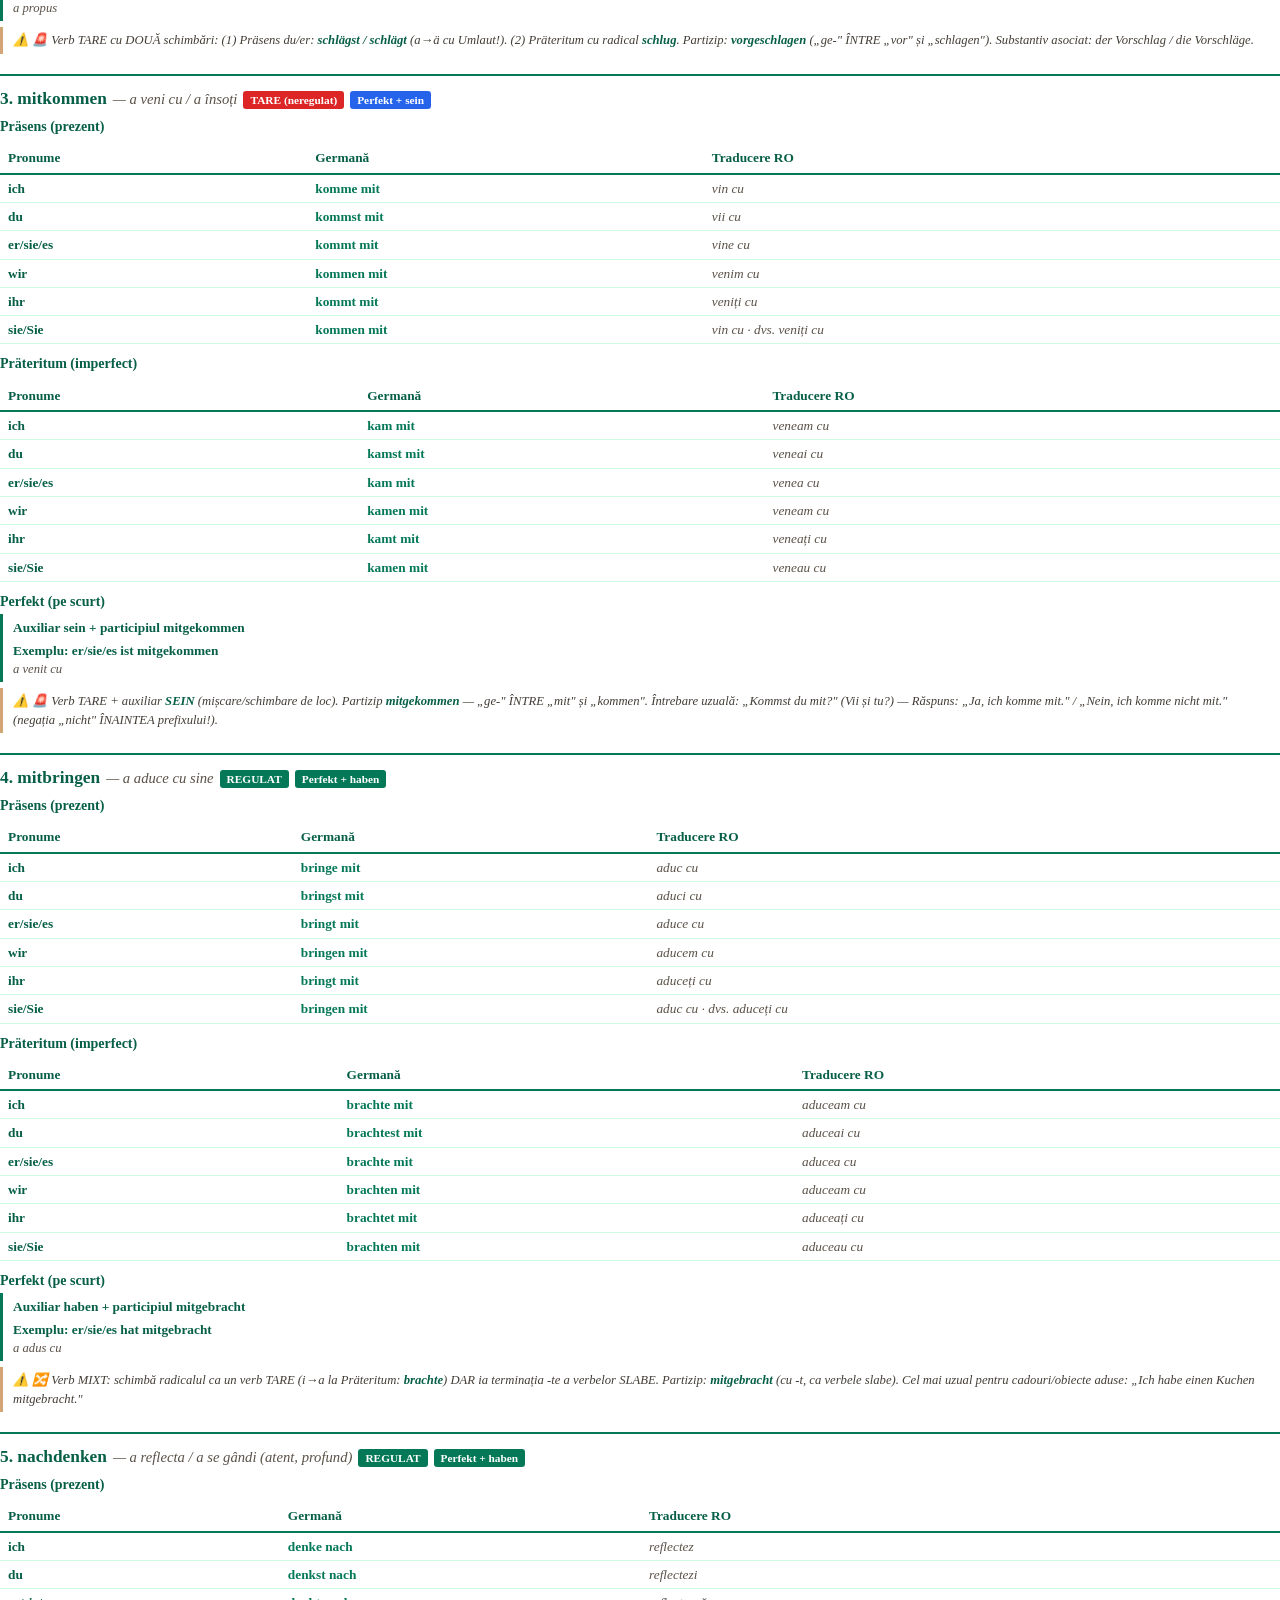
==== commit 581e1c64: "Rebrand v2 culori: crem + auriu + emerald (mustar v1 eliminat) + PDF regenerat Co-Authored-By: Claud" ====
--- a/pdf.html
+++ b/pdf.html
@@ -31,7 +31,7 @@
         li { margin-bottom: 2px; }
         .theory-box { background: transparent; border-left: 3px solid #047857; padding: 6px 12px; margin: 8px 0; page-break-inside: avoid; }
         .theory-box h4 { color: #065f46; font-size: 10.5pt; margin-bottom: 4px; }
-        .info-box { border-left-color: #3b82f6; }
+        .info-box { border-left-color: #D4A574; }
         .warn-box { border-left-color: #D4A574; }
         .example-box { border-left: 2px dashed #047857; padding: 4px 12px; margin: 4px 0; page-break-inside: avoid; }
         .example-box .de { color: #065f46; font-weight: 600; }
